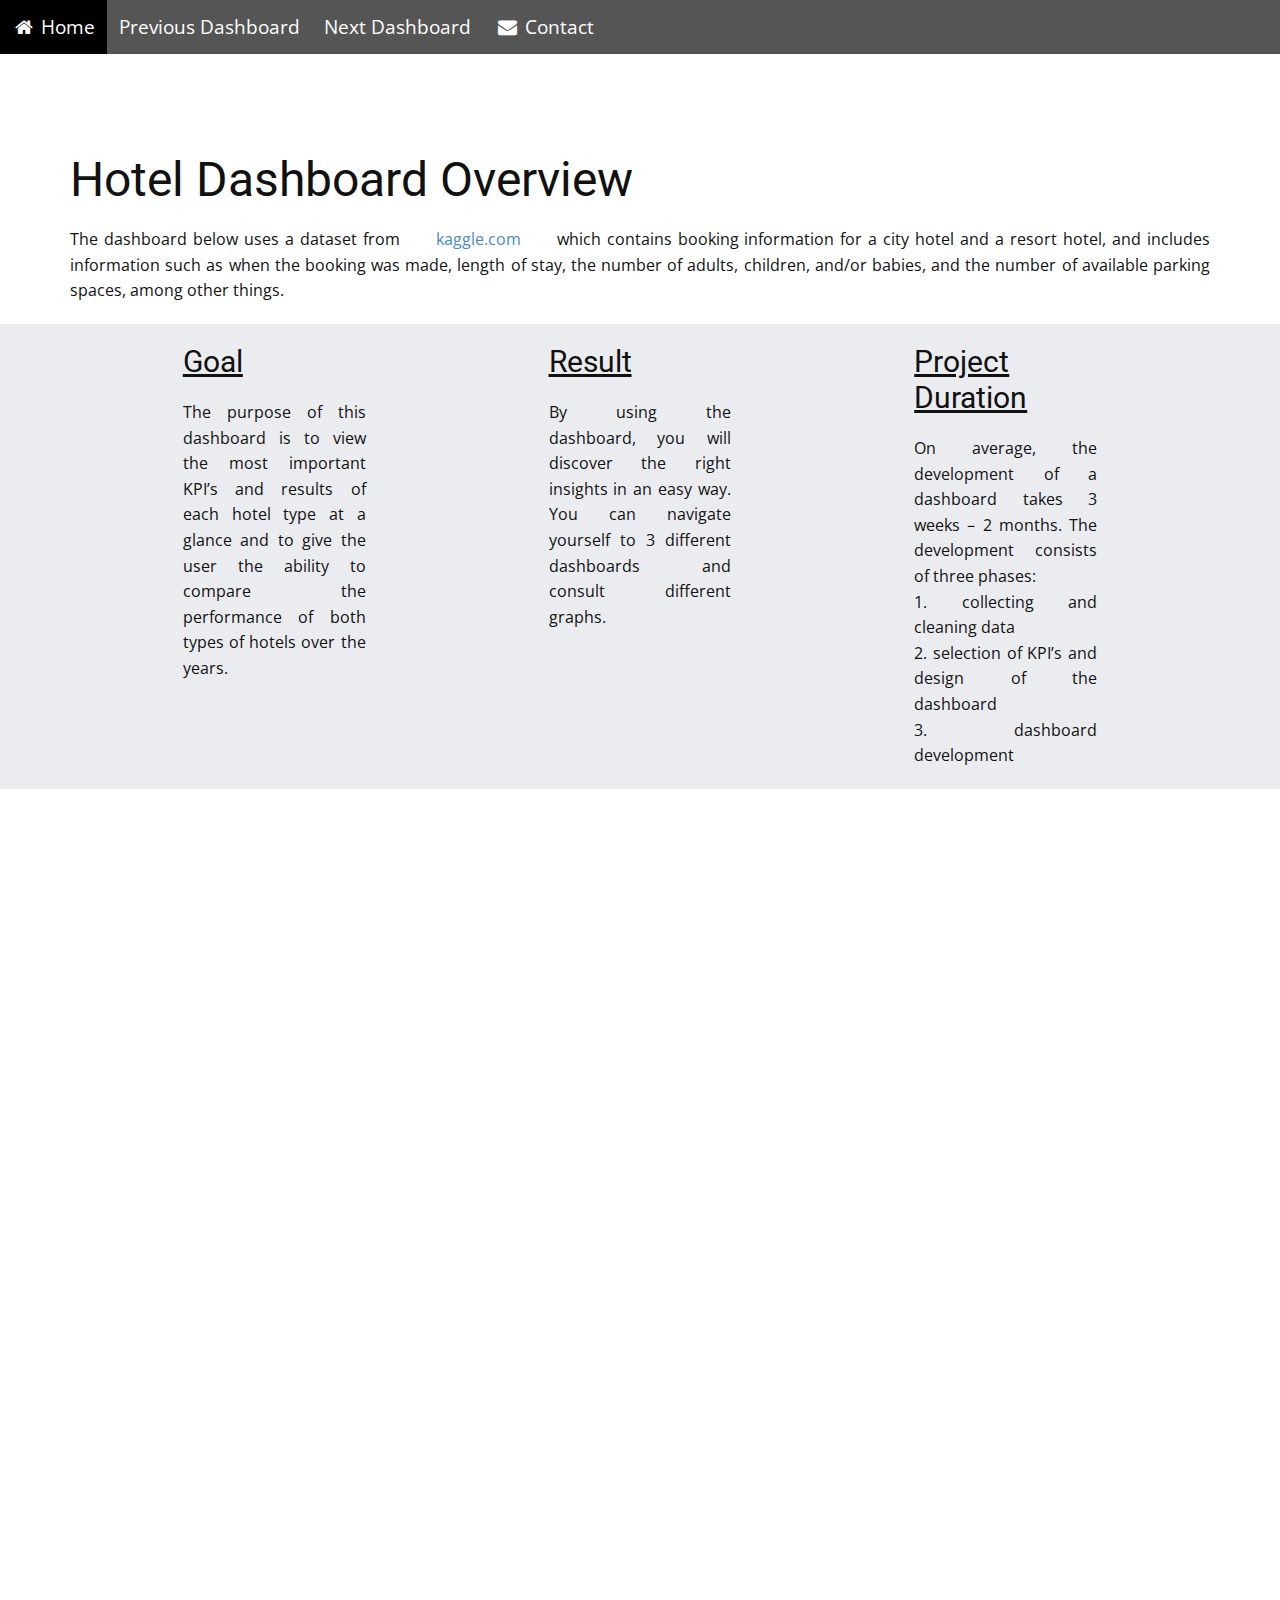
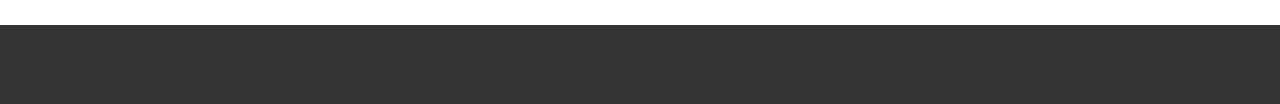
==== index.html @ f2a7bf61 "Update index.html" ====
<!DOCTYPE html>
<html style="font-size: 16px;" lang="en"><head>
    <meta name="viewport" content="width=device-width, initial-scale=1.0">
    <meta charset="utf-8">
    <meta name="keywords" content="Hotel Analysis Overview">
    <meta name="description" content="">
    <title>Hotel Booking Overview</title>
    <link rel="stylesheet" href="nicepage.css" media="screen">
<link rel="stylesheet" href="Data-Visualizations-Examples.css" media="screen">
    <script class="u-script" type="text/javascript" src="jquery.js" defer=""></script>
    <script class="u-script" type="text/javascript" src="nicepage.js" defer=""></script>
    <meta name="generator" content="Nicepage 6.10.5, nicepage.com">
    <link id="u-theme-google-font" rel="stylesheet" href="https://fonts.googleapis.com/css?family=Roboto:100,100i,300,300i,400,400i,500,500i,700,700i,900,900i|Open+Sans:300,300i,400,400i,500,500i,600,600i,700,700i,800,800i">
    
    
    
    <script type="application/ld+json">{
		"@context": "http://schema.org",
		"@type": "Organization",
		"name": ""
}</script>
<style>
/* Style the navigation bar */
.navbar {
  width: 100%;
  background-color: #555;
  overflow: auto;
}

/* Navbar links */
.navbar a {
  float: left;
  text-align: center;
  padding: 12px;
  color: white;
  text-decoration: none;
  font-size: 19px;
}

/* Navbar links on mouse-over */
.navbar a:hover {
  background-color: #000;
}

/* Current/active navbar link */
.active {
  background-color: #4acaa8;
}

/* Add responsiveness - will automatically display the navbar vertically instead of horizontally on screens less than 500 pixels */
@media screen and (max-width: 500px) {
  .navbar a {
    float: none;
    display: block;
  }
}

/* Create a row with 3 columns */
.Row {
    display: table;
    width: 100%; /*Optional*/
    table-layout: fixed; /*Optional*/
    border-spacing: 0px; /*Optional*/
        
}
.Column {
    display: table-cell;
    background-color: #ebecf0; /*Optional*/
}
</style>
	
<section>
<!-- Load an icon library -->
<link rel="stylesheet" href="https://cdnjs.cloudflare.com/ajax/libs/font-awesome/4.7.0/css/font-awesome.min.css">

<div class="navbar">
  <a class="active" href="https://grigoriaangelou.github.io/"><i class="fa fa-fw fa-home"></i> Home</a>
  <a href="https://grigoriaangelou.github.io/Customer-Loyalty-and-Market-Basket-Analysis/"> Previous Dashboard</a>
  <a href=""> Next Dashboard</a>
  <a href="mailto:ritaaggelou@gmail.com"><i class="fa fa-fw fa-envelope"></i> Contact</a>
</div>
</section>

	
    <meta name="theme-color" content="#478ac9">
    <meta property="og:title" content="Data-Visualizations-Examples">
    <meta property="og:type" content="website">
  <meta data-intl-tel-input-cdn-path="intlTelInput/"></head>
  <body data-home-page="Data-Visualizations-Examples.html" data-home-page-title="Data-Visualizations-Examples" data-path-to-root="./" data-include-products="false" class="u-body u-xl-mode" data-lang="en"><header class="u-clearfix u-header" id="sec-0663" data-animation-name="" data-animation-duration="0" data-animation-delay="0" data-animation-direction=""><div class="u-align-justify u-clearfix u-sheet u-sheet-1"></div></header>
    <section class="u-clearfix u-section-1" id="sec-f2a0">
      <div class="u-clearfix u-sheet u-sheet-1">
        <h1 class="u-text u-text-1">Hotel Dashboard Overview</h1>
        <p class="u-align-justify u-text u-text-2">The dashboard below uses a dataset from <a href="https://www.kaggle.com/datasets/jessemostipak/hotel-booking-demand" class="u-active-none u-border-none u-btn u-button-link u-button-style u-hover-none u-none u-text-palette-1-base u-btn-1" target="_blank">kaggle.com</a> which contains booking information for a city hotel and a resort hotel, and includes information such as when the booking was made, length of stay, the number of adults, children, and/or babies, and the number of available parking spaces, among other things.
        </p>
    </div>
    <div class="Row">
       <div class="Column"></div>
       <div class="Column">
	       <h3 class="u-text u-text-1"><u>Goal</u></h3>
               <p class="u-align-justify u-text u-text-4">The purpose of this dashboard is to view the most important KPI’s and results of each hotel type at a glance and to give the user the ability to compare the performance of both types of hotels over the years.</p>      
       </div>
       <div class="Column"></div>
       <div class="Column">
	       <h3 class="u-text u-text-1"><u>Result</u></h3>
               <p class="u-align-justify u-text u-text-4">By using the dashboard, you will discover the right insights in an easy way. You can navigate yourself to 3 different dashboards and consult different graphs.</p>
       </div>
       <div class="Column"></div>
       <div class="Column">
	       <h3 class="u-text u-text-1"><u>Project Duration</u></h3>
               <p class="u-align-justify u-text u-text-4">On average, the development of a dashboard takes 3 weeks – 2 months. 
		       The development consists of three phases: <br>
		       1. collecting and cleaning data <br>
		       2. selection of KPI’s and design of the dashboard <br>
                       3. dashboard development</p>       
       </div>
       <div class="Column"></div>
   </div>
    </section>

    <div class='tableauPlaceholder' id='viz1727365483178' style='width: 1004px; height: 836px;margin: auto;'><noscript><a href='#'><img alt='City Overview Dash ' src='https:&#47;&#47;public.tableau.com&#47;static&#47;images&#47;Ho&#47;HotelBookings_17079188087620&#47;Dashboard1&#47;1_rss.png' style='border: none' /></a></noscript><object class='tableauViz'  style='display:none;'><param name='host_url' value='https%3A%2F%2Fpublic.tableau.com%2F' /> <param name='embed_code_version' value='3' /> <param name='site_root' value='' /><param name='name' value='HotelBookings_17079188087620&#47;Dashboard1' /><param name='tabs' value='no' /><param name='toolbar' value='yes' /><param name='static_image' value='https:&#47;&#47;public.tableau.com&#47;static&#47;images&#47;Ho&#47;HotelBookings_17079188087620&#47;Dashboard1&#47;1.png' /> <param name='animate_transition' value='yes' /><param name='display_static_image' value='yes' /><param name='display_spinner' value='yes' /><param name='display_overlay' value='yes' /><param name='display_count' value='yes' /><param name='language' value='en-US' /></object></div>                <script type='text/javascript'>                    var divElement = document.getElementById('viz1727365483178');                    var vizElement = divElement.getElementsByTagName('object')[0];                    if ( divElement.offsetWidth > 800 ) { vizElement.style.width='1400px';vizElement.style.height='827px';} else if ( divElement.offsetWidth > 500 ) { vizElement.style.width='1400px';vizElement.style.height='827px';} else { vizElement.style.width='1400px';vizElement.style.height='827px';}                     var scriptElement = document.createElement('script');                    scriptElement.src = 'https://public.tableau.com/javascripts/api/viz_v1.js';                    vizElement.parentNode.insertBefore(scriptElement, vizElement);                </script>
    
    
    
  <section class="u-backlink u-clearfix u-grey-80">
      <p class="u-text">
        <span></span>
       </p>
    </section>
  
</body></html>
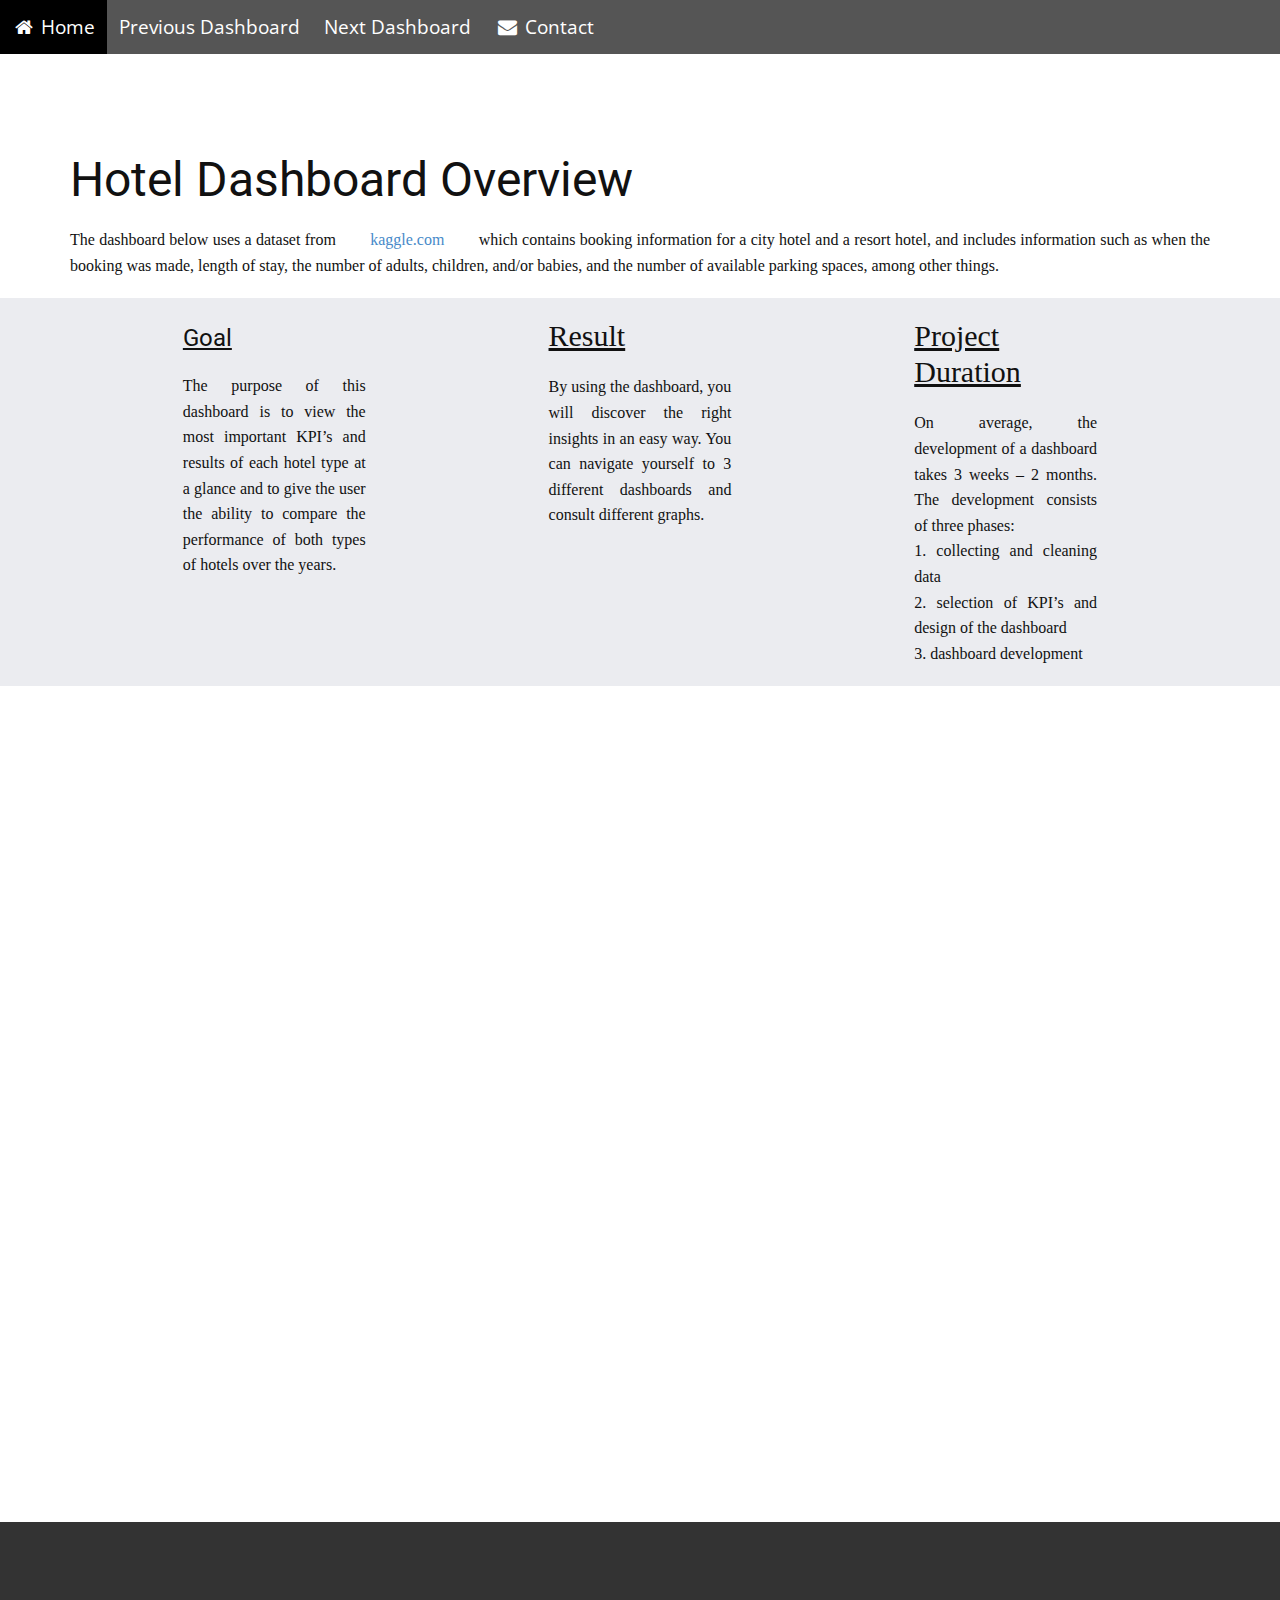
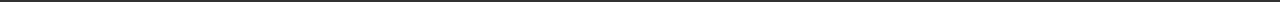
==== commit 454430bf: "Update index.html" ====
--- a/index.html
+++ b/index.html
@@ -20,6 +20,8 @@
 		"name": ""
 }</script>
 <style>
+h3 { font-family: Times New Roman; }
+p { font-family: Times New Roman; }
 /* Style the navigation bar */
 .navbar {
   width: 100%;
@@ -96,7 +98,7 @@
     <div class="Row">
        <div class="Column"></div>
        <div class="Column">
-	       <h3 class="u-text u-text-1"><u>Goal</u></h3>
+	       <h4 class="u-text u-text-1"><u>Goal</u></h4>
                <p class="u-align-justify u-text u-text-4">The purpose of this dashboard is to view the most important KPI’s and results of each hotel type at a glance and to give the user the ability to compare the performance of both types of hotels over the years.</p>      
        </div>
        <div class="Column"></div>
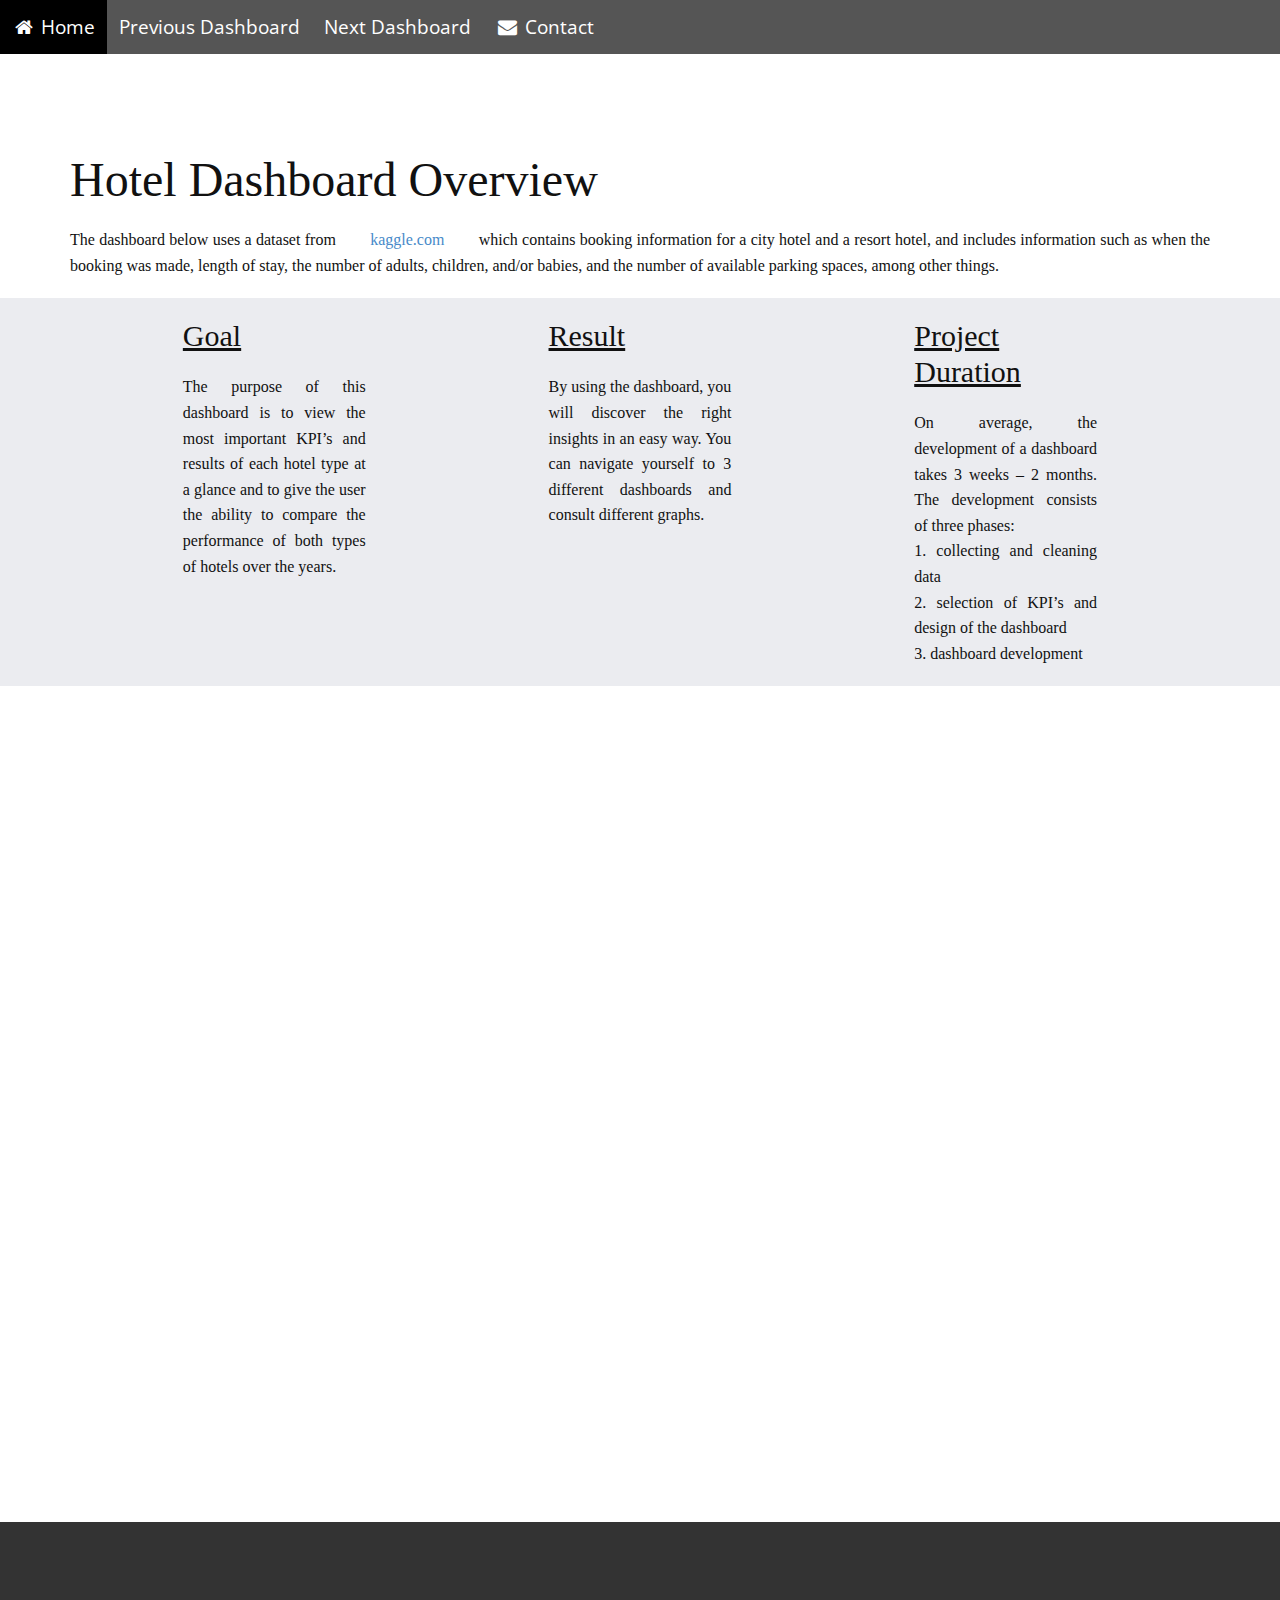
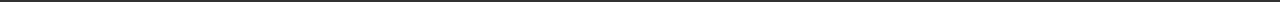
==== commit da20a151: "Update index.html" ====
--- a/index.html
+++ b/index.html
@@ -20,8 +20,10 @@
 		"name": ""
 }</script>
 <style>
-h3 { font-family: Times New Roman; }
-p { font-family: Times New Roman; }
+h1 { font-family: Verdana; }
+h2 { font-family: Verdana; }	
+h3 { font-family: Verdana; }
+p { font-family: Verdana; }
 /* Style the navigation bar */
 .navbar {
   width: 100%;
@@ -98,7 +100,7 @@
     <div class="Row">
        <div class="Column"></div>
        <div class="Column">
-	       <h4 class="u-text u-text-1"><u>Goal</u></h4>
+	       <h3 class="u-text u-text-1"><u>Goal</u></h3>
                <p class="u-align-justify u-text u-text-4">The purpose of this dashboard is to view the most important KPI’s and results of each hotel type at a glance and to give the user the ability to compare the performance of both types of hotels over the years.</p>      
        </div>
        <div class="Column"></div>
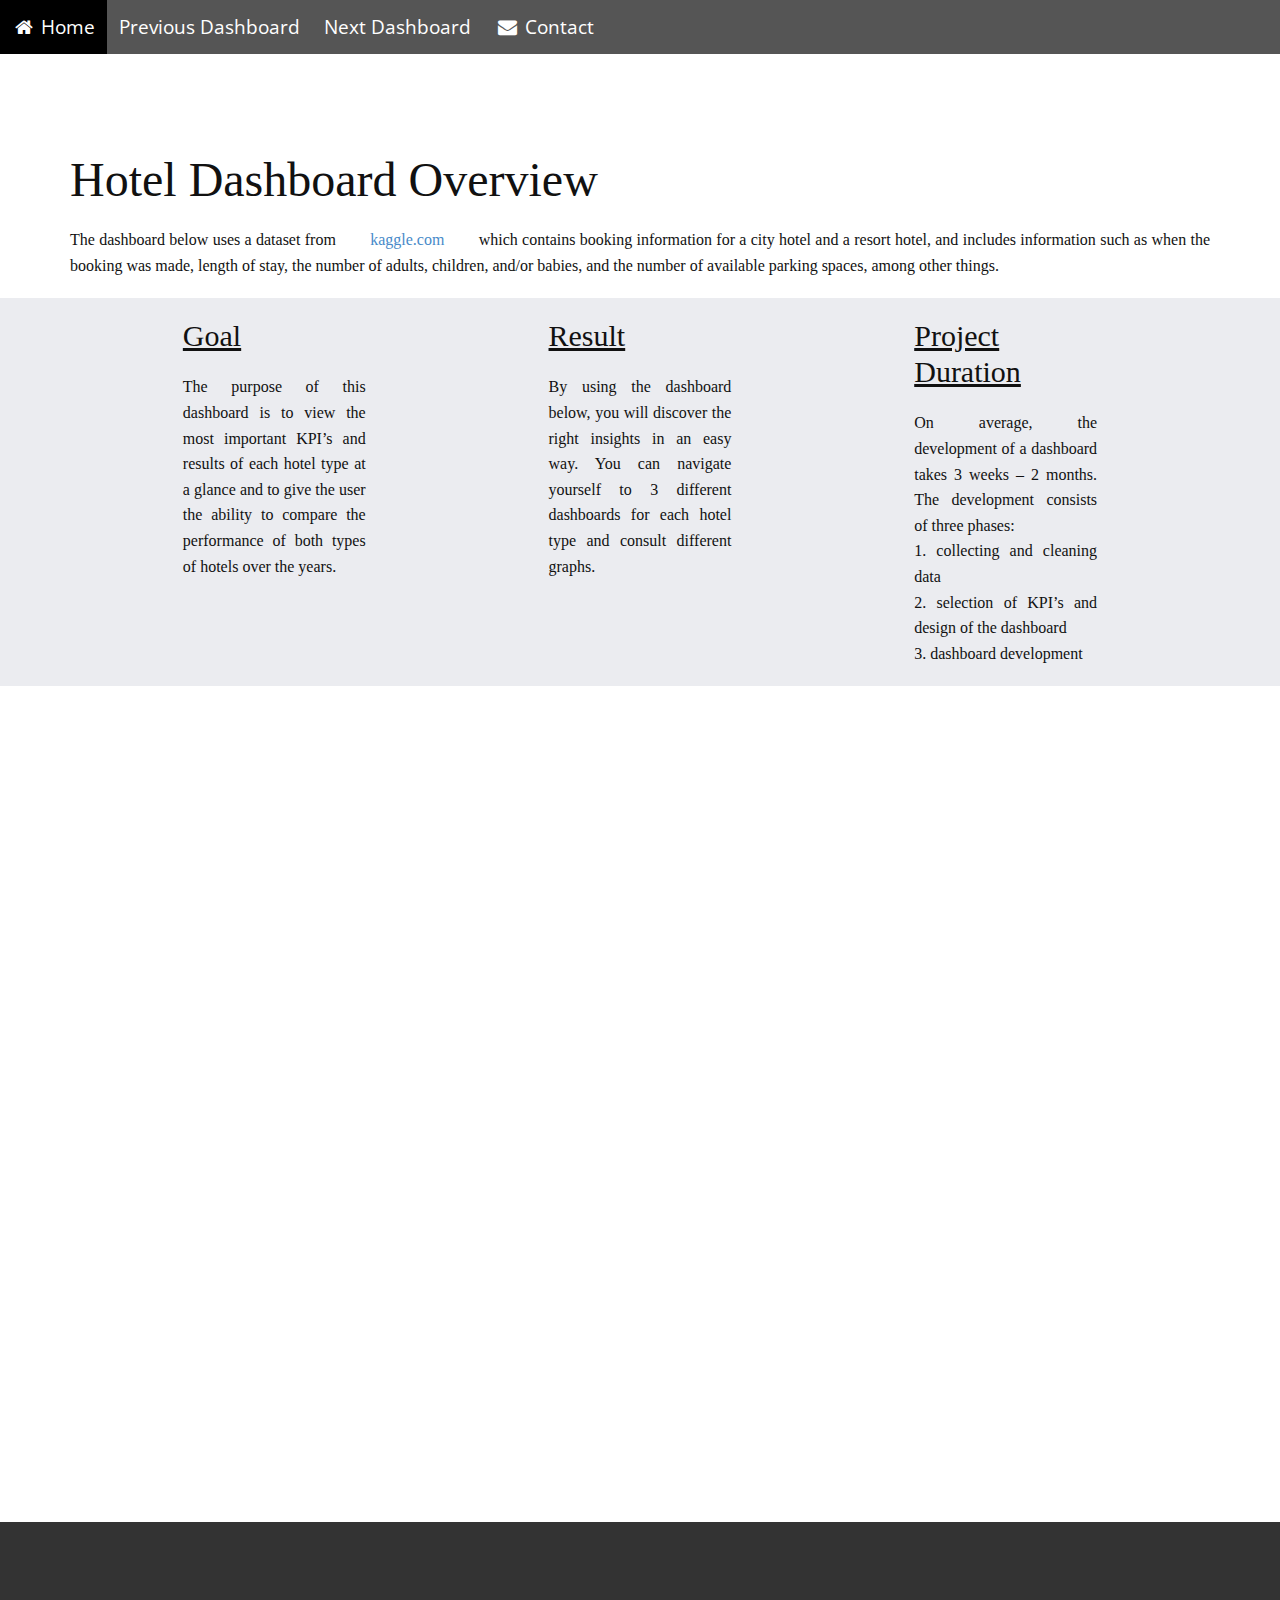
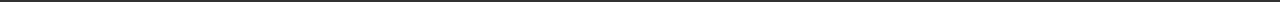
==== commit 83a69941: "Update index.html" ====
--- a/index.html
+++ b/index.html
@@ -106,7 +106,7 @@
        <div class="Column"></div>
        <div class="Column">
 	       <h3 class="u-text u-text-1"><u>Result</u></h3>
-               <p class="u-align-justify u-text u-text-4">By using the dashboard, you will discover the right insights in an easy way. You can navigate yourself to 3 different dashboards and consult different graphs.</p>
+               <p class="u-align-justify u-text u-text-4">By using the dashboard below, you will discover the right insights in an easy way. You can navigate yourself to 3 different dashboards for each hotel type and consult different graphs.</p>
        </div>
        <div class="Column"></div>
        <div class="Column">
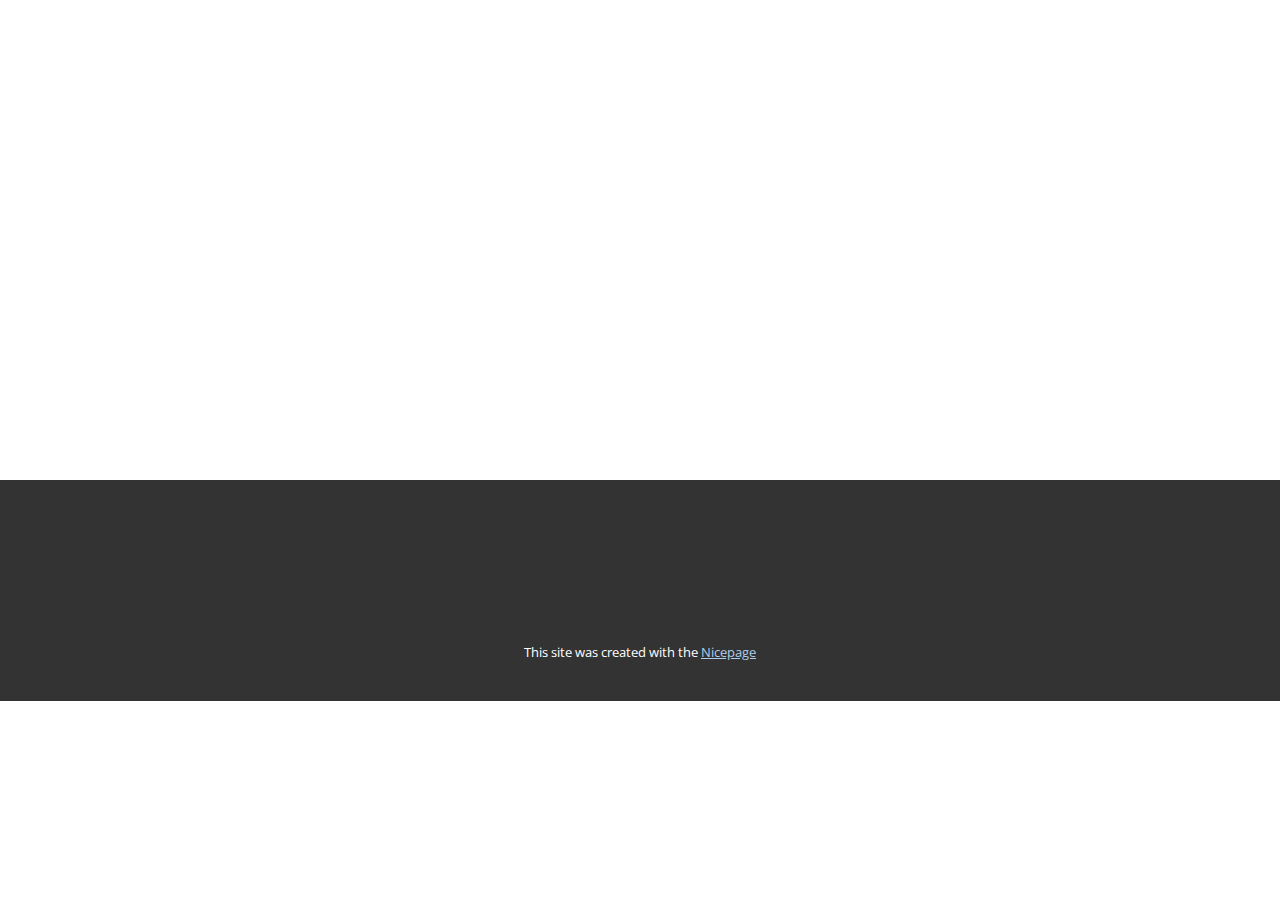
==== commit ac37d458: "Add files via upload" ====
--- a/index.html
+++ b/index.html
@@ -2,14 +2,14 @@
 <html style="font-size: 16px;" lang="en"><head>
     <meta name="viewport" content="width=device-width, initial-scale=1.0">
     <meta charset="utf-8">
-    <meta name="keywords" content="Hotel Analysis Overview">
+    <meta name="keywords" content="">
     <meta name="description" content="">
-    <title>Hotel Booking Overview</title>
+    <title>Home</title>
     <link rel="stylesheet" href="nicepage.css" media="screen">
-<link rel="stylesheet" href="Data-Visualizations-Examples.css" media="screen">
+<link rel="stylesheet" href="index.css" media="screen">
     <script class="u-script" type="text/javascript" src="jquery.js" defer=""></script>
     <script class="u-script" type="text/javascript" src="nicepage.js" defer=""></script>
-    <meta name="generator" content="Nicepage 6.10.5, nicepage.com">
+    <meta name="generator" content="Nicepage 6.19.6, nicepage.com">
     <link id="u-theme-google-font" rel="stylesheet" href="https://fonts.googleapis.com/css?family=Roboto:100,100i,300,300i,400,400i,500,500i,700,700i,900,900i|Open+Sans:300,300i,400,400i,500,500i,600,600i,700,700i,800,800i">
     
     
@@ -19,116 +19,25 @@
 		"@type": "Organization",
 		"name": ""
 }</script>
-<style>
-h1 { font-family: Verdana; }
-h2 { font-family: Verdana; }	
-h3 { font-family: Verdana; }
-p { font-family: Verdana; }
-/* Style the navigation bar */
-.navbar {
-  width: 100%;
-  background-color: #555;
-  overflow: auto;
-}
-
-/* Navbar links */
-.navbar a {
-  float: left;
-  text-align: center;
-  padding: 12px;
-  color: white;
-  text-decoration: none;
-  font-size: 19px;
-}
-
-/* Navbar links on mouse-over */
-.navbar a:hover {
-  background-color: #000;
-}
-
-/* Current/active navbar link */
-.active {
-  background-color: #4acaa8;
-}
-
-/* Add responsiveness - will automatically display the navbar vertically instead of horizontally on screens less than 500 pixels */
-@media screen and (max-width: 500px) {
-  .navbar a {
-    float: none;
-    display: block;
-  }
-}
-
-/* Create a row with 3 columns */
-.Row {
-    display: table;
-    width: 100%; /*Optional*/
-    table-layout: fixed; /*Optional*/
-    border-spacing: 0px; /*Optional*/
-        
-}
-.Column {
-    display: table-cell;
-    background-color: #ebecf0; /*Optional*/
-}
-</style>
-	
-<section>
-<!-- Load an icon library -->
-<link rel="stylesheet" href="https://cdnjs.cloudflare.com/ajax/libs/font-awesome/4.7.0/css/font-awesome.min.css">
-
-<div class="navbar">
-  <a class="active" href="https://grigoriaangelou.github.io/"><i class="fa fa-fw fa-home"></i> Home</a>
-  <a href="https://grigoriaangelou.github.io/Customer-Loyalty-and-Market-Basket-Analysis/"> Previous Dashboard</a>
-  <a href=""> Next Dashboard</a>
-  <a href="mailto:ritaaggelou@gmail.com"><i class="fa fa-fw fa-envelope"></i> Contact</a>
-</div>
-</section>
-
-	
     <meta name="theme-color" content="#478ac9">
-    <meta property="og:title" content="Data-Visualizations-Examples">
+    <meta property="og:title" content="Home">
     <meta property="og:type" content="website">
   <meta data-intl-tel-input-cdn-path="intlTelInput/"></head>
-  <body data-home-page="Data-Visualizations-Examples.html" data-home-page-title="Data-Visualizations-Examples" data-path-to-root="./" data-include-products="false" class="u-body u-xl-mode" data-lang="en"><header class="u-clearfix u-header" id="sec-0663" data-animation-name="" data-animation-duration="0" data-animation-delay="0" data-animation-direction=""><div class="u-align-justify u-clearfix u-sheet u-sheet-1"></div></header>
-    <section class="u-clearfix u-section-1" id="sec-f2a0">
-      <div class="u-clearfix u-sheet u-sheet-1">
-        <h1 class="u-text u-text-1">Hotel Dashboard Overview</h1>
-        <p class="u-align-justify u-text u-text-2">The dashboard below uses a dataset from <a href="https://www.kaggle.com/datasets/jessemostipak/hotel-booking-demand" class="u-active-none u-border-none u-btn u-button-link u-button-style u-hover-none u-none u-text-palette-1-base u-btn-1" target="_blank">kaggle.com</a> which contains booking information for a city hotel and a resort hotel, and includes information such as when the booking was made, length of stay, the number of adults, children, and/or babies, and the number of available parking spaces, among other things.
-        </p>
-    </div>
-    <div class="Row">
-       <div class="Column"></div>
-       <div class="Column">
-	       <h3 class="u-text u-text-1"><u>Goal</u></h3>
-               <p class="u-align-justify u-text u-text-4">The purpose of this dashboard is to view the most important KPI’s and results of each hotel type at a glance and to give the user the ability to compare the performance of both types of hotels over the years.</p>      
-       </div>
-       <div class="Column"></div>
-       <div class="Column">
-	       <h3 class="u-text u-text-1"><u>Result</u></h3>
-               <p class="u-align-justify u-text u-text-4">By using the dashboard below, you will discover the right insights in an easy way. You can navigate yourself to 3 different dashboards for each hotel type and consult different graphs.</p>
-       </div>
-       <div class="Column"></div>
-       <div class="Column">
-	       <h3 class="u-text u-text-1"><u>Project Duration</u></h3>
-               <p class="u-align-justify u-text u-text-4">On average, the development of a dashboard takes 3 weeks – 2 months. 
-		       The development consists of three phases: <br>
-		       1. collecting and cleaning data <br>
-		       2. selection of KPI’s and design of the dashboard <br>
-                       3. dashboard development</p>       
-       </div>
-       <div class="Column"></div>
-   </div>
+  <body data-home-page="Home.html" data-home-page-title="Home" data-path-to-root="./" data-include-products="false" class="u-body u-xl-mode" data-lang="en"><header class="u-clearfix u-header u-header" id="sec-877c"><div class="u-clearfix u-sheet u-sheet-1"></div></header>
+    <section class="u-clearfix u-section-1" id="sec-cce3">
+      <div class="u-clearfix u-sheet u-sheet-1"></div>
     </section>
-
-    <div class='tableauPlaceholder' id='viz1727365483178' style='width: 1004px; height: 836px;margin: auto;'><noscript><a href='#'><img alt='City Overview Dash ' src='https:&#47;&#47;public.tableau.com&#47;static&#47;images&#47;Ho&#47;HotelBookings_17079188087620&#47;Dashboard1&#47;1_rss.png' style='border: none' /></a></noscript><object class='tableauViz'  style='display:none;'><param name='host_url' value='https%3A%2F%2Fpublic.tableau.com%2F' /> <param name='embed_code_version' value='3' /> <param name='site_root' value='' /><param name='name' value='HotelBookings_17079188087620&#47;Dashboard1' /><param name='tabs' value='no' /><param name='toolbar' value='yes' /><param name='static_image' value='https:&#47;&#47;public.tableau.com&#47;static&#47;images&#47;Ho&#47;HotelBookings_17079188087620&#47;Dashboard1&#47;1.png' /> <param name='animate_transition' value='yes' /><param name='display_static_image' value='yes' /><param name='display_spinner' value='yes' /><param name='display_overlay' value='yes' /><param name='display_count' value='yes' /><param name='language' value='en-US' /></object></div>                <script type='text/javascript'>                    var divElement = document.getElementById('viz1727365483178');                    var vizElement = divElement.getElementsByTagName('object')[0];                    if ( divElement.offsetWidth > 800 ) { vizElement.style.width='1400px';vizElement.style.height='827px';} else if ( divElement.offsetWidth > 500 ) { vizElement.style.width='1400px';vizElement.style.height='827px';} else { vizElement.style.width='1400px';vizElement.style.height='827px';}                     var scriptElement = document.createElement('script');                    scriptElement.src = 'https://public.tableau.com/javascripts/api/viz_v1.js';                    vizElement.parentNode.insertBefore(scriptElement, vizElement);                </script>
     
     
     
-  <section class="u-backlink u-clearfix u-grey-80">
+    <footer class="u-align-center u-clearfix u-container-align-center u-footer u-grey-80 u-footer" id="sec-78fe"><div class="u-clearfix u-sheet u-sheet-1"></div></footer>
+    <section class="u-backlink u-clearfix u-grey-80">
       <p class="u-text">
-        <span></span>
-       </p>
+        <span>This site was created with the </span>
+        <a class="u-link" href="https://nicepage.com/" target="_blank" rel="nofollow">
+          <span>Nicepage</span>
+        </a>
+      </p>
     </section>
   
-</body></html>
+</body></html>--- a/nicepage.css
+++ b/nicepage.css
@@ -2378,6 +2378,11 @@
 .u-form-submit.u-label-left .u-btn-submit {
   pointer-events: auto;
 }
+.u-form-submit .u-btn-submit.disabled,
+.u-form-submit .u-btn-submit[disabled] {
+  pointer-events: none;
+  opacity: 0.6;
+}
 .u-form-horizontal .u-form-group:not(.u-label-top) {
   display: flex;
   flex: 0 0 auto;
@@ -2746,7 +2751,6 @@
   align-items: center;
 }
 .u-form-file-upload .u-file-name {
-  overflow: hidden;
   text-overflow: ellipsis;
   word-wrap: normal;
 }
@@ -2757,6 +2761,44 @@
 }
 .u-form-file-upload .u-file-remove {
   margin-left: 0.5em;
+}
+.u-form-file-upload .u-file-spinner {
+  margin-left: 0.5em;
+  width: 100%;
+  height: 100%;
+  border: 2px solid;
+  border-bottom-color: transparent;
+  border-radius: 50%;
+  display: inline-block;
+  box-sizing: border-box;
+  animation: loaderIconRotation 1s linear infinite;
+}
+@keyframes loaderIconRotation {
+  0% {
+    transform: rotate(0deg);
+  }
+  100% {
+    transform: rotate(360deg);
+  }
+}
+.u-form-file-upload .u-file-error-tooltip {
+  position: relative;
+  display: inline-block;
+  color: red;
+}
+.u-form-file-upload .u-file-error-tooltip-text {
+  visibility: hidden;
+  width: 420px;
+  background-color: #5d5d5d;
+  color: #fff;
+  text-align: center;
+  border-radius: 6px;
+  padding: 5px 0;
+  position: absolute;
+  z-index: 1;
+}
+.u-form-file-upload .u-file-error-tooltip:hover .u-file-error-tooltip-text {
+  visibility: visible;
 }
 .u-form-file-upload .u-upload-button {
   margin: 0 0.5em 0 0;
@@ -3167,7 +3209,7 @@
 body {
   height: auto;
   min-height: 100%;
-  overflow-y: clip;
+  overflow-x: clip;
 }
 body,
 aside,
@@ -13050,6 +13092,14 @@
   margin-top: 0;
   margin-bottom: 0;
   height: 100%;
+}
+.u-layout-wrap.u-layout-spacing-horizontal .u-layout-cell {
+  border-left-width: 0;
+  border-right-width: 0;
+}
+.u-layout-wrap.u-layout-spacing-horizontal .u-layout {
+  margin-left: 0;
+  margin-right: 0;
 }
 @media all and (-ms-high-contrast: none), (-ms-high-contrast: active) {
   .u-layout-col > * {
@@ -14987,11 +15037,12 @@
   border-bottom-style: solid;
   transform: translate(0, 50%);
 }
+.u-group {
+  display: flex;
+}
+.u-group,
 .u-group .u-container-layout > * {
   position: relative;
-}
-.u-group {
-  display: flex;
 }
 .u-line.u-line-horizontal {
   border-right-width: 0;
@@ -15425,6 +15476,9 @@
 .u-nav-container .u-nav-item:hover > .u-nav-popup:not(.fake) {
   visibility: visible;
   pointer-events: auto;
+}
+.u-menu.u-menu-hamburger .u-nav-container {
+  display: none;
 }
 .u-menu-mega .u-nav-container .u-mega-popup .u-nav {
   display: block;
@@ -22431,6 +22485,11 @@
   display: flex;
   position: relative;
 }
+.u-dialog > .u-container-layout {
+  max-height: 90vh !important;
+  overflow-y: auto;
+  scrollbar-width: thin;
+}
 .u-dialog-close-button {
   position: absolute;
   top: 20px;
@@ -22451,6 +22510,18 @@
 }
 section.u-dialog-block:not(.u-dialog-open) {
   display: none;
+}
+section.u-dialog-block.u-dialog-open:before {
+  position: absolute;
+}
+html.u-dialog-open-scroll {
+  overflow-y: hidden;
+}
+html.u-dialog-open-scroll section.u-dialog-block {
+  overflow: auto;
+}
+html.u-dialog-open-scroll section.u-dialog-block.u-dialog-open:before {
+  position: fixed;
 }
 .u-countdown {
   display: table;
@@ -22558,6 +22629,9 @@
   right: 0;
   left: 0;
   z-index: 3;
+}
+.u-section-row.u-sticky-fixed.u-sticky-with-opened-mobile-menu {
+  z-index: 4;
 }
 .u-box-shadow.u-section-row:nth-child(10) {
   z-index: 1;
@@ -36049,6 +36123,7 @@
 a.u-button-style.u-button-style.u-text-color-1-dark-3[class*="u-border-"].active {
   color: #25292e !important;
 }
+/* hover */
 a.u-button-style:hover > .u-text-hover-color-1-dark-3,
 a.u-button-style:hover > .u-text-hover-color-1-dark-3[class*="u-border-"],
 a.u-button-style.u-button-style.u-text-hover-color-1-dark-3:hover,
@@ -36070,15 +36145,18 @@
 .u-text-hover-color-1-dark-3.u-language-url:hover,
 .u-text-hover-color-1-dark-3 .u-language-url:hover,
 .u-text-hover-color-1-dark-3.u-carousel-control:hover,
+.u-text-hover-color-1-dark-3.u-gallery-nav:hover,
 .u-popupmenu-items.u-text-hover-color-1-dark-3 .u-nav-link:hover,
 .u-popupmenu-items.u-popupmenu-items.u-text-active-color-1-dark-3 .u-nav-link.active {
   color: #292e33 !important;
 }
 .u-text-color-1-dark-3 .u-svg-link,
 .u-text-hover-color-1-dark-3:hover .u-svg-link,
+.u-text-hover-color-1-dark-3:focus .u-svg-link,
+.u-text-active-color-1-dark-3:active .u-svg-link.u-svg-link,
 .u-button-style:hover > .u-text-hover-color-1-dark-3 .u-svg-link,
-.u-button-style.u-button-style.active > .u-text-active-color-1-dark-3 .u-svg-link,
-.u-text-hover-color-1-dark-3:focus .u-svg-link {
+.u-button-style.u-button-style:active > .u-text-active-color-1-dark-3 .u-svg-link,
+.u-button-style.u-button-style.active > .u-text-active-color-1-dark-3 .u-svg-link {
   fill: #292e33;
 }
 .u-link.u-text-color-1-dark-3:hover {
@@ -36106,6 +36184,7 @@
 a.u-button-style.u-button-style.u-text-color-1-dark-2[class*="u-border-"].active {
   color: #3b4c5b !important;
 }
+/* hover */
 a.u-button-style:hover > .u-text-hover-color-1-dark-2,
 a.u-button-style:hover > .u-text-hover-color-1-dark-2[class*="u-border-"],
 a.u-button-style.u-button-style.u-text-hover-color-1-dark-2:hover,
@@ -36127,15 +36206,18 @@
 .u-text-hover-color-1-dark-2.u-language-url:hover,
 .u-text-hover-color-1-dark-2 .u-language-url:hover,
 .u-text-hover-color-1-dark-2.u-carousel-control:hover,
+.u-text-hover-color-1-dark-2.u-gallery-nav:hover,
 .u-popupmenu-items.u-text-hover-color-1-dark-2 .u-nav-link:hover,
 .u-popupmenu-items.u-popupmenu-items.u-text-active-color-1-dark-2 .u-nav-link.active {
   color: #425465 !important;
 }
 .u-text-color-1-dark-2 .u-svg-link,
 .u-text-hover-color-1-dark-2:hover .u-svg-link,
+.u-text-hover-color-1-dark-2:focus .u-svg-link,
+.u-text-active-color-1-dark-2:active .u-svg-link.u-svg-link,
 .u-button-style:hover > .u-text-hover-color-1-dark-2 .u-svg-link,
-.u-button-style.u-button-style.active > .u-text-active-color-1-dark-2 .u-svg-link,
-.u-text-hover-color-1-dark-2:focus .u-svg-link {
+.u-button-style.u-button-style:active > .u-text-active-color-1-dark-2 .u-svg-link,
+.u-button-style.u-button-style.active > .u-text-active-color-1-dark-2 .u-svg-link {
   fill: #425465;
 }
 .u-link.u-text-color-1-dark-2:hover {
@@ -36163,6 +36245,7 @@
 a.u-button-style.u-button-style.u-text-color-1-dark-1[class*="u-border-"].active {
   color: #446888 !important;
 }
+/* hover */
 a.u-button-style:hover > .u-text-hover-color-1-dark-1,
 a.u-button-style:hover > .u-text-hover-color-1-dark-1[class*="u-border-"],
 a.u-button-style.u-button-style.u-text-hover-color-1-dark-1:hover,
@@ -36184,15 +36267,18 @@
 .u-text-hover-color-1-dark-1.u-language-url:hover,
 .u-text-hover-color-1-dark-1 .u-language-url:hover,
 .u-text-hover-color-1-dark-1.u-carousel-control:hover,
+.u-text-hover-color-1-dark-1.u-gallery-nav:hover,
 .u-popupmenu-items.u-text-hover-color-1-dark-1 .u-nav-link:hover,
 .u-popupmenu-items.u-popupmenu-items.u-text-active-color-1-dark-1 .u-nav-link.active {
   color: #4c7397 !important;
 }
 .u-text-color-1-dark-1 .u-svg-link,
 .u-text-hover-color-1-dark-1:hover .u-svg-link,
+.u-text-hover-color-1-dark-1:focus .u-svg-link,
+.u-text-active-color-1-dark-1:active .u-svg-link.u-svg-link,
 .u-button-style:hover > .u-text-hover-color-1-dark-1 .u-svg-link,
-.u-button-style.u-button-style.active > .u-text-active-color-1-dark-1 .u-svg-link,
-.u-text-hover-color-1-dark-1:focus .u-svg-link {
+.u-button-style.u-button-style:active > .u-text-active-color-1-dark-1 .u-svg-link,
+.u-button-style.u-button-style.active > .u-text-active-color-1-dark-1 .u-svg-link {
   fill: #4c7397;
 }
 .u-link.u-text-color-1-dark-1:hover {
@@ -36220,6 +36306,7 @@
 a.u-button-style.u-button-style.u-text-color-1[class*="u-border-"].active {
   color: #387cbd !important;
 }
+/* hover */
 a.u-button-style:hover > .u-text-hover-color-1,
 a.u-button-style:hover > .u-text-hover-color-1[class*="u-border-"],
 a.u-button-style.u-button-style.u-text-hover-color-1:hover,
@@ -36241,15 +36328,18 @@
 .u-text-hover-color-1.u-language-url:hover,
 .u-text-hover-color-1 .u-language-url:hover,
 .u-text-hover-color-1.u-carousel-control:hover,
+.u-text-hover-color-1.u-gallery-nav:hover,
 .u-popupmenu-items.u-text-hover-color-1 .u-nav-link:hover,
 .u-popupmenu-items.u-popupmenu-items.u-text-active-color-1 .u-nav-link.active {
   color: #478ac9 !important;
 }
 .u-text-color-1 .u-svg-link,
 .u-text-hover-color-1:hover .u-svg-link,
+.u-text-hover-color-1:focus .u-svg-link,
+.u-text-active-color-1:active .u-svg-link.u-svg-link,
 .u-button-style:hover > .u-text-hover-color-1 .u-svg-link,
-.u-button-style.u-button-style.active > .u-text-active-color-1 .u-svg-link,
-.u-text-hover-color-1:focus .u-svg-link {
+.u-button-style.u-button-style:active > .u-text-active-color-1 .u-svg-link,
+.u-button-style.u-button-style.active > .u-text-active-color-1 .u-svg-link {
   fill: #478ac9;
 }
 .u-link.u-text-color-1:hover {
@@ -36277,6 +36367,7 @@
 a.u-button-style.u-button-style.u-text-color-1-light-1[class*="u-border-"].active {
   color: #5d9ad2 !important;
 }
+/* hover */
 a.u-button-style:hover > .u-text-hover-color-1-light-1,
 a.u-button-style:hover > .u-text-hover-color-1-light-1[class*="u-border-"],
 a.u-button-style.u-button-style.u-text-hover-color-1-light-1:hover,
@@ -36298,15 +36389,18 @@
 .u-text-hover-color-1-light-1.u-language-url:hover,
 .u-text-hover-color-1-light-1 .u-language-url:hover,
 .u-text-hover-color-1-light-1.u-carousel-control:hover,
+.u-text-hover-color-1-light-1.u-gallery-nav:hover,
 .u-popupmenu-items.u-text-hover-color-1-light-1 .u-nav-link:hover,
 .u-popupmenu-items.u-popupmenu-items.u-text-active-color-1-light-1 .u-nav-link.active {
   color: #77aad9 !important;
 }
 .u-text-color-1-light-1 .u-svg-link,
 .u-text-hover-color-1-light-1:hover .u-svg-link,
+.u-text-hover-color-1-light-1:focus .u-svg-link,
+.u-text-active-color-1-light-1:active .u-svg-link.u-svg-link,
 .u-button-style:hover > .u-text-hover-color-1-light-1 .u-svg-link,
-.u-button-style.u-button-style.active > .u-text-active-color-1-light-1 .u-svg-link,
-.u-text-hover-color-1-light-1:focus .u-svg-link {
+.u-button-style.u-button-style:active > .u-text-active-color-1-light-1 .u-svg-link,
+.u-button-style.u-button-style.active > .u-text-active-color-1-light-1 .u-svg-link {
   fill: #77aad9;
 }
 .u-link.u-text-color-1-light-1:hover {
@@ -36334,6 +36428,7 @@
 a.u-button-style.u-button-style.u-text-color-1-light-2[class*="u-border-"].active {
   color: #8db8e0 !important;
 }
+/* hover */
 a.u-button-style:hover > .u-text-hover-color-1-light-2,
 a.u-button-style:hover > .u-text-hover-color-1-light-2[class*="u-border-"],
 a.u-button-style.u-button-style.u-text-hover-color-1-light-2:hover,
@@ -36355,15 +36450,18 @@
 .u-text-hover-color-1-light-2.u-language-url:hover,
 .u-text-hover-color-1-light-2 .u-language-url:hover,
 .u-text-hover-color-1-light-2.u-carousel-control:hover,
+.u-text-hover-color-1-light-2.u-gallery-nav:hover,
 .u-popupmenu-items.u-text-hover-color-1-light-2 .u-nav-link:hover,
 .u-popupmenu-items.u-popupmenu-items.u-text-active-color-1-light-2 .u-nav-link.active {
   color: #adcce9 !important;
 }
 .u-text-color-1-light-2 .u-svg-link,
 .u-text-hover-color-1-light-2:hover .u-svg-link,
+.u-text-hover-color-1-light-2:focus .u-svg-link,
+.u-text-active-color-1-light-2:active .u-svg-link.u-svg-link,
 .u-button-style:hover > .u-text-hover-color-1-light-2 .u-svg-link,
-.u-button-style.u-button-style.active > .u-text-active-color-1-light-2 .u-svg-link,
-.u-text-hover-color-1-light-2:focus .u-svg-link {
+.u-button-style.u-button-style:active > .u-text-active-color-1-light-2 .u-svg-link,
+.u-button-style.u-button-style.active > .u-text-active-color-1-light-2 .u-svg-link {
   fill: #adcce9;
 }
 .u-link.u-text-color-1-light-2:hover {
@@ -36391,6 +36489,7 @@
 a.u-button-style.u-button-style.u-text-color-1-light-3[class*="u-border-"].active {
   color: #c2dbf1 !important;
 }
+/* hover */
 a.u-button-style:hover > .u-text-hover-color-1-light-3,
 a.u-button-style:hover > .u-text-hover-color-1-light-3[class*="u-border-"],
 a.u-button-style.u-button-style.u-text-hover-color-1-light-3:hover,
@@ -36412,15 +36511,18 @@
 .u-text-hover-color-1-light-3.u-language-url:hover,
 .u-text-hover-color-1-light-3 .u-language-url:hover,
 .u-text-hover-color-1-light-3.u-carousel-control:hover,
+.u-text-hover-color-1-light-3.u-gallery-nav:hover,
 .u-popupmenu-items.u-text-hover-color-1-light-3 .u-nav-link:hover,
 .u-popupmenu-items.u-popupmenu-items.u-text-active-color-1-light-3 .u-nav-link.active {
   color: #e9f2fa !important;
 }
 .u-text-color-1-light-3 .u-svg-link,
 .u-text-hover-color-1-light-3:hover .u-svg-link,
+.u-text-hover-color-1-light-3:focus .u-svg-link,
+.u-text-active-color-1-light-3:active .u-svg-link.u-svg-link,
 .u-button-style:hover > .u-text-hover-color-1-light-3 .u-svg-link,
-.u-button-style.u-button-style.active > .u-text-active-color-1-light-3 .u-svg-link,
-.u-text-hover-color-1-light-3:focus .u-svg-link {
+.u-button-style.u-button-style:active > .u-text-active-color-1-light-3 .u-svg-link,
+.u-button-style.u-button-style.active > .u-text-active-color-1-light-3 .u-svg-link {
   fill: #e9f2fa;
 }
 .u-link.u-text-color-1-light-3:hover {
@@ -36448,6 +36550,7 @@
 a.u-button-style.u-button-style.u-text-color-1-base[class*="u-border-"].active {
   color: #387cbd !important;
 }
+/* hover */
 a.u-button-style:hover > .u-text-hover-color-1-base,
 a.u-button-style:hover > .u-text-hover-color-1-base[class*="u-border-"],
 a.u-button-style.u-button-style.u-text-hover-color-1-base:hover,
@@ -36469,15 +36572,18 @@
 .u-text-hover-color-1-base.u-language-url:hover,
 .u-text-hover-color-1-base .u-language-url:hover,
 .u-text-hover-color-1-base.u-carousel-control:hover,
+.u-text-hover-color-1-base.u-gallery-nav:hover,
 .u-popupmenu-items.u-text-hover-color-1-base .u-nav-link:hover,
 .u-popupmenu-items.u-popupmenu-items.u-text-active-color-1-base .u-nav-link.active {
   color: #478ac9 !important;
 }
 .u-text-color-1-base .u-svg-link,
 .u-text-hover-color-1-base:hover .u-svg-link,
+.u-text-hover-color-1-base:focus .u-svg-link,
+.u-text-active-color-1-base:active .u-svg-link.u-svg-link,
 .u-button-style:hover > .u-text-hover-color-1-base .u-svg-link,
-.u-button-style.u-button-style.active > .u-text-active-color-1-base .u-svg-link,
-.u-text-hover-color-1-base:focus .u-svg-link {
+.u-button-style.u-button-style:active > .u-text-active-color-1-base .u-svg-link,
+.u-button-style.u-button-style.active > .u-text-active-color-1-base .u-svg-link {
   fill: #478ac9;
 }
 .u-link.u-text-color-1-base:hover {
@@ -36505,6 +36611,7 @@
 a.u-button-style.u-button-style.u-text-color-2-dark-3[class*="u-border-"].active {
   color: #2e2525 !important;
 }
+/* hover */
 a.u-button-style:hover > .u-text-hover-color-2-dark-3,
 a.u-button-style:hover > .u-text-hover-color-2-dark-3[class*="u-border-"],
 a.u-button-style.u-button-style.u-text-hover-color-2-dark-3:hover,
@@ -36526,15 +36633,18 @@
 .u-text-hover-color-2-dark-3.u-language-url:hover,
 .u-text-hover-color-2-dark-3 .u-language-url:hover,
 .u-text-hover-color-2-dark-3.u-carousel-control:hover,
+.u-text-hover-color-2-dark-3.u-gallery-nav:hover,
 .u-popupmenu-items.u-text-hover-color-2-dark-3 .u-nav-link:hover,
 .u-popupmenu-items.u-popupmenu-items.u-text-active-color-2-dark-3 .u-nav-link.active {
   color: #332929 !important;
 }
 .u-text-color-2-dark-3 .u-svg-link,
 .u-text-hover-color-2-dark-3:hover .u-svg-link,
+.u-text-hover-color-2-dark-3:focus .u-svg-link,
+.u-text-active-color-2-dark-3:active .u-svg-link.u-svg-link,
 .u-button-style:hover > .u-text-hover-color-2-dark-3 .u-svg-link,
-.u-button-style.u-button-style.active > .u-text-active-color-2-dark-3 .u-svg-link,
-.u-text-hover-color-2-dark-3:focus .u-svg-link {
+.u-button-style.u-button-style:active > .u-text-active-color-2-dark-3 .u-svg-link,
+.u-button-style.u-button-style.active > .u-text-active-color-2-dark-3 .u-svg-link {
   fill: #332929;
 }
 .u-link.u-text-color-2-dark-3:hover {
@@ -36562,6 +36672,7 @@
 a.u-button-style.u-button-style.u-text-color-2-dark-2[class*="u-border-"].active {
   color: #604041 !important;
 }
+/* hover */
 a.u-button-style:hover > .u-text-hover-color-2-dark-2,
 a.u-button-style:hover > .u-text-hover-color-2-dark-2[class*="u-border-"],
 a.u-button-style.u-button-style.u-text-hover-color-2-dark-2:hover,
@@ -36583,15 +36694,18 @@
 .u-text-hover-color-2-dark-2.u-language-url:hover,
 .u-text-hover-color-2-dark-2 .u-language-url:hover,
 .u-text-hover-color-2-dark-2.u-carousel-control:hover,
+.u-text-hover-color-2-dark-2.u-gallery-nav:hover,
 .u-popupmenu-items.u-text-hover-color-2-dark-2 .u-nav-link:hover,
 .u-popupmenu-items.u-popupmenu-items.u-text-active-color-2-dark-2 .u-nav-link.active {
   color: #6b4748 !important;
 }
 .u-text-color-2-dark-2 .u-svg-link,
 .u-text-hover-color-2-dark-2:hover .u-svg-link,
+.u-text-hover-color-2-dark-2:focus .u-svg-link,
+.u-text-active-color-2-dark-2:active .u-svg-link.u-svg-link,
 .u-button-style:hover > .u-text-hover-color-2-dark-2 .u-svg-link,
-.u-button-style.u-button-style.active > .u-text-active-color-2-dark-2 .u-svg-link,
-.u-text-hover-color-2-dark-2:focus .u-svg-link {
+.u-button-style.u-button-style:active > .u-text-active-color-2-dark-2 .u-svg-link,
+.u-button-style.u-button-style.active > .u-text-active-color-2-dark-2 .u-svg-link {
   fill: #6b4748;
 }
 .u-link.u-text-color-2-dark-2:hover {
@@ -36619,6 +36733,7 @@
 a.u-button-style.u-button-style.u-text-color-2-dark-1[class*="u-border-"].active {
   color: #934c50 !important;
 }
+/* hover */
 a.u-button-style:hover > .u-text-hover-color-2-dark-1,
 a.u-button-style:hover > .u-text-hover-color-2-dark-1[class*="u-border-"],
 a.u-button-style.u-button-style.u-text-hover-color-2-dark-1:hover,
@@ -36640,15 +36755,18 @@
 .u-text-hover-color-2-dark-1.u-language-url:hover,
 .u-text-hover-color-2-dark-1 .u-language-url:hover,
 .u-text-hover-color-2-dark-1.u-carousel-control:hover,
+.u-text-hover-color-2-dark-1.u-gallery-nav:hover,
 .u-popupmenu-items.u-text-hover-color-2-dark-1 .u-nav-link:hover,
 .u-popupmenu-items.u-popupmenu-items.u-text-active-color-2-dark-1 .u-nav-link.active {
   color: #a35559 !important;
 }
 .u-text-color-2-dark-1 .u-svg-link,
 .u-text-hover-color-2-dark-1:hover .u-svg-link,
+.u-text-hover-color-2-dark-1:focus .u-svg-link,
+.u-text-active-color-2-dark-1:active .u-svg-link.u-svg-link,
 .u-button-style:hover > .u-text-hover-color-2-dark-1 .u-svg-link,
-.u-button-style.u-button-style.active > .u-text-active-color-2-dark-1 .u-svg-link,
-.u-text-hover-color-2-dark-1:focus .u-svg-link {
+.u-button-style.u-button-style:active > .u-text-active-color-2-dark-1 .u-svg-link,
+.u-button-style.u-button-style.active > .u-text-active-color-2-dark-1 .u-svg-link {
   fill: #a35559;
 }
 .u-link.u-text-color-2-dark-1:hover {
@@ -36676,6 +36794,7 @@
 a.u-button-style.u-button-style.u-text-color-2[class*="u-border-"].active {
   color: #d63b42 !important;
 }
+/* hover */
 a.u-button-style:hover > .u-text-hover-color-2,
 a.u-button-style:hover > .u-text-hover-color-2[class*="u-border-"],
 a.u-button-style.u-button-style.u-text-hover-color-2:hover,
@@ -36697,15 +36816,18 @@
 .u-text-hover-color-2.u-language-url:hover,
 .u-text-hover-color-2 .u-language-url:hover,
 .u-text-hover-color-2.u-carousel-control:hover,
+.u-text-hover-color-2.u-gallery-nav:hover,
 .u-popupmenu-items.u-text-hover-color-2 .u-nav-link:hover,
 .u-popupmenu-items.u-popupmenu-items.u-text-active-color-2 .u-nav-link.active {
   color: #db545a !important;
 }
 .u-text-color-2 .u-svg-link,
 .u-text-hover-color-2:hover .u-svg-link,
+.u-text-hover-color-2:focus .u-svg-link,
+.u-text-active-color-2:active .u-svg-link.u-svg-link,
 .u-button-style:hover > .u-text-hover-color-2 .u-svg-link,
-.u-button-style.u-button-style.active > .u-text-active-color-2 .u-svg-link,
-.u-text-hover-color-2:focus .u-svg-link {
+.u-button-style.u-button-style:active > .u-text-active-color-2 .u-svg-link,
+.u-button-style.u-button-style.active > .u-text-active-color-2 .u-svg-link {
   fill: #db545a;
 }
 .u-link.u-text-color-2:hover {
@@ -36733,6 +36855,7 @@
 a.u-button-style.u-button-style.u-text-color-2-light-1[class*="u-border-"].active {
   color: #e0656a !important;
 }
+/* hover */
 a.u-button-style:hover > .u-text-hover-color-2-light-1,
 a.u-button-style:hover > .u-text-hover-color-2-light-1[class*="u-border-"],
 a.u-button-style.u-button-style.u-text-hover-color-2-light-1:hover,
@@ -36754,15 +36877,18 @@
 .u-text-hover-color-2-light-1.u-language-url:hover,
 .u-text-hover-color-2-light-1 .u-language-url:hover,
 .u-text-hover-color-2-light-1.u-carousel-control:hover,
+.u-text-hover-color-2-light-1.u-gallery-nav:hover,
 .u-popupmenu-items.u-text-hover-color-2-light-1 .u-nav-link:hover,
 .u-popupmenu-items.u-popupmenu-items.u-text-active-color-2-light-1 .u-nav-link.active {
   color: #e68387 !important;
 }
 .u-text-color-2-light-1 .u-svg-link,
 .u-text-hover-color-2-light-1:hover .u-svg-link,
+.u-text-hover-color-2-light-1:focus .u-svg-link,
+.u-text-active-color-2-light-1:active .u-svg-link.u-svg-link,
 .u-button-style:hover > .u-text-hover-color-2-light-1 .u-svg-link,
-.u-button-style.u-button-style.active > .u-text-active-color-2-light-1 .u-svg-link,
-.u-text-hover-color-2-light-1:focus .u-svg-link {
+.u-button-style.u-button-style:active > .u-text-active-color-2-light-1 .u-svg-link,
+.u-button-style.u-button-style.active > .u-text-active-color-2-light-1 .u-svg-link {
   fill: #e68387;
 }
 .u-link.u-text-color-2-light-1:hover {
@@ -36790,6 +36916,7 @@
 a.u-button-style.u-button-style.u-text-color-2-light-2[class*="u-border-"].active {
   color: #ea9296 !important;
 }
+/* hover */
 a.u-button-style:hover > .u-text-hover-color-2-light-2,
 a.u-button-style:hover > .u-text-hover-color-2-light-2[class*="u-border-"],
 a.u-button-style.u-button-style.u-text-hover-color-2-light-2:hover,
@@ -36811,15 +36938,18 @@
 .u-text-hover-color-2-light-2.u-language-url:hover,
 .u-text-hover-color-2-light-2 .u-language-url:hover,
 .u-text-hover-color-2-light-2.u-carousel-control:hover,
+.u-text-hover-color-2-light-2.u-gallery-nav:hover,
 .u-popupmenu-items.u-text-hover-color-2-light-2 .u-nav-link:hover,
 .u-popupmenu-items.u-popupmenu-items.u-text-active-color-2-light-2 .u-nav-link.active {
   color: #f1b5b8 !important;
 }
 .u-text-color-2-light-2 .u-svg-link,
 .u-text-hover-color-2-light-2:hover .u-svg-link,
+.u-text-hover-color-2-light-2:focus .u-svg-link,
+.u-text-active-color-2-light-2:active .u-svg-link.u-svg-link,
 .u-button-style:hover > .u-text-hover-color-2-light-2 .u-svg-link,
-.u-button-style.u-button-style.active > .u-text-active-color-2-light-2 .u-svg-link,
-.u-text-hover-color-2-light-2:focus .u-svg-link {
+.u-button-style.u-button-style:active > .u-text-active-color-2-light-2 .u-svg-link,
+.u-button-style.u-button-style.active > .u-text-active-color-2-light-2 .u-svg-link {
   fill: #f1b5b8;
 }
 .u-link.u-text-color-2-light-2:hover {
@@ -36847,6 +36977,7 @@
 a.u-button-style.u-button-style.u-text-color-2-light-3[class*="u-border-"].active {
   color: #f3c4c7 !important;
 }
+/* hover */
 a.u-button-style:hover > .u-text-hover-color-2-light-3,
 a.u-button-style:hover > .u-text-hover-color-2-light-3[class*="u-border-"],
 a.u-button-style.u-button-style.u-text-hover-color-2-light-3:hover,
@@ -36868,15 +36999,18 @@
 .u-text-hover-color-2-light-3.u-language-url:hover,
 .u-text-hover-color-2-light-3 .u-language-url:hover,
 .u-text-hover-color-2-light-3.u-carousel-control:hover,
+.u-text-hover-color-2-light-3.u-gallery-nav:hover,
 .u-popupmenu-items.u-text-hover-color-2-light-3 .u-nav-link:hover,
 .u-popupmenu-items.u-popupmenu-items.u-text-active-color-2-light-3 .u-nav-link.active {
   color: #fbeced !important;
 }
 .u-text-color-2-light-3 .u-svg-link,
 .u-text-hover-color-2-light-3:hover .u-svg-link,
+.u-text-hover-color-2-light-3:focus .u-svg-link,
+.u-text-active-color-2-light-3:active .u-svg-link.u-svg-link,
 .u-button-style:hover > .u-text-hover-color-2-light-3 .u-svg-link,
-.u-button-style.u-button-style.active > .u-text-active-color-2-light-3 .u-svg-link,
-.u-text-hover-color-2-light-3:focus .u-svg-link {
+.u-button-style.u-button-style:active > .u-text-active-color-2-light-3 .u-svg-link,
+.u-button-style.u-button-style.active > .u-text-active-color-2-light-3 .u-svg-link {
   fill: #fbeced;
 }
 .u-link.u-text-color-2-light-3:hover {
@@ -36904,6 +37038,7 @@
 a.u-button-style.u-button-style.u-text-color-2-base[class*="u-border-"].active {
   color: #d63b42 !important;
 }
+/* hover */
 a.u-button-style:hover > .u-text-hover-color-2-base,
 a.u-button-style:hover > .u-text-hover-color-2-base[class*="u-border-"],
 a.u-button-style.u-button-style.u-text-hover-color-2-base:hover,
@@ -36925,15 +37060,18 @@
 .u-text-hover-color-2-base.u-language-url:hover,
 .u-text-hover-color-2-base .u-language-url:hover,
 .u-text-hover-color-2-base.u-carousel-control:hover,
+.u-text-hover-color-2-base.u-gallery-nav:hover,
 .u-popupmenu-items.u-text-hover-color-2-base .u-nav-link:hover,
 .u-popupmenu-items.u-popupmenu-items.u-text-active-color-2-base .u-nav-link.active {
   color: #db545a !important;
 }
 .u-text-color-2-base .u-svg-link,
 .u-text-hover-color-2-base:hover .u-svg-link,
+.u-text-hover-color-2-base:focus .u-svg-link,
+.u-text-active-color-2-base:active .u-svg-link.u-svg-link,
 .u-button-style:hover > .u-text-hover-color-2-base .u-svg-link,
-.u-button-style.u-button-style.active > .u-text-active-color-2-base .u-svg-link,
-.u-text-hover-color-2-base:focus .u-svg-link {
+.u-button-style.u-button-style:active > .u-text-active-color-2-base .u-svg-link,
+.u-button-style.u-button-style.active > .u-text-active-color-2-base .u-svg-link {
   fill: #db545a;
 }
 .u-link.u-text-color-2-base:hover {
@@ -36961,6 +37099,7 @@
 a.u-button-style.u-button-style.u-text-color-3-dark-3[class*="u-border-"].active {
   color: #2e2c25 !important;
 }
+/* hover */
 a.u-button-style:hover > .u-text-hover-color-3-dark-3,
 a.u-button-style:hover > .u-text-hover-color-3-dark-3[class*="u-border-"],
 a.u-button-style.u-button-style.u-text-hover-color-3-dark-3:hover,
@@ -36982,15 +37121,18 @@
 .u-text-hover-color-3-dark-3.u-language-url:hover,
 .u-text-hover-color-3-dark-3 .u-language-url:hover,
 .u-text-hover-color-3-dark-3.u-carousel-control:hover,
+.u-text-hover-color-3-dark-3.u-gallery-nav:hover,
 .u-popupmenu-items.u-text-hover-color-3-dark-3 .u-nav-link:hover,
 .u-popupmenu-items.u-popupmenu-items.u-text-active-color-3-dark-3 .u-nav-link.active {
   color: #333129 !important;
 }
 .u-text-color-3-dark-3 .u-svg-link,
 .u-text-hover-color-3-dark-3:hover .u-svg-link,
+.u-text-hover-color-3-dark-3:focus .u-svg-link,
+.u-text-active-color-3-dark-3:active .u-svg-link.u-svg-link,
 .u-button-style:hover > .u-text-hover-color-3-dark-3 .u-svg-link,
-.u-button-style.u-button-style.active > .u-text-active-color-3-dark-3 .u-svg-link,
-.u-text-hover-color-3-dark-3:focus .u-svg-link {
+.u-button-style.u-button-style:active > .u-text-active-color-3-dark-3 .u-svg-link,
+.u-button-style.u-button-style.active > .u-text-active-color-3-dark-3 .u-svg-link {
   fill: #333129;
 }
 .u-link.u-text-color-3-dark-3:hover {
@@ -37018,6 +37160,7 @@
 a.u-button-style.u-button-style.u-text-color-3-dark-2[class*="u-border-"].active {
   color: #675e39 !important;
 }
+/* hover */
 a.u-button-style:hover > .u-text-hover-color-3-dark-2,
 a.u-button-style:hover > .u-text-hover-color-3-dark-2[class*="u-border-"],
 a.u-button-style.u-button-style.u-text-hover-color-3-dark-2:hover,
@@ -37039,15 +37182,18 @@
 .u-text-hover-color-3-dark-2.u-language-url:hover,
 .u-text-hover-color-3-dark-2 .u-language-url:hover,
 .u-text-hover-color-3-dark-2.u-carousel-control:hover,
+.u-text-hover-color-3-dark-2.u-gallery-nav:hover,
 .u-popupmenu-items.u-text-hover-color-3-dark-2 .u-nav-link:hover,
 .u-popupmenu-items.u-popupmenu-items.u-text-active-color-3-dark-2 .u-nav-link.active {
   color: #72683f !important;
 }
 .u-text-color-3-dark-2 .u-svg-link,
 .u-text-hover-color-3-dark-2:hover .u-svg-link,
+.u-text-hover-color-3-dark-2:focus .u-svg-link,
+.u-text-active-color-3-dark-2:active .u-svg-link.u-svg-link,
 .u-button-style:hover > .u-text-hover-color-3-dark-2 .u-svg-link,
-.u-button-style.u-button-style.active > .u-text-active-color-3-dark-2 .u-svg-link,
-.u-text-hover-color-3-dark-2:focus .u-svg-link {
+.u-button-style.u-button-style:active > .u-text-active-color-3-dark-2 .u-svg-link,
+.u-button-style.u-button-style.active > .u-text-active-color-3-dark-2 .u-svg-link {
   fill: #72683f;
 }
 .u-link.u-text-color-3-dark-2:hover {
@@ -37075,6 +37221,7 @@
 a.u-button-style.u-button-style.u-text-color-3-dark-1[class*="u-border-"].active {
   color: #a08b31 !important;
 }
+/* hover */
 a.u-button-style:hover > .u-text-hover-color-3-dark-1,
 a.u-button-style:hover > .u-text-hover-color-3-dark-1[class*="u-border-"],
 a.u-button-style.u-button-style.u-text-hover-color-3-dark-1:hover,
@@ -37096,15 +37243,18 @@
 .u-text-hover-color-3-dark-1.u-language-url:hover,
 .u-text-hover-color-3-dark-1 .u-language-url:hover,
 .u-text-hover-color-3-dark-1.u-carousel-control:hover,
+.u-text-hover-color-3-dark-1.u-gallery-nav:hover,
 .u-popupmenu-items.u-text-hover-color-3-dark-1 .u-nav-link:hover,
 .u-popupmenu-items.u-popupmenu-items.u-text-active-color-3-dark-1 .u-nav-link.active {
   color: #b29a36 !important;
 }
 .u-text-color-3-dark-1 .u-svg-link,
 .u-text-hover-color-3-dark-1:hover .u-svg-link,
+.u-text-hover-color-3-dark-1:focus .u-svg-link,
+.u-text-active-color-3-dark-1:active .u-svg-link.u-svg-link,
 .u-button-style:hover > .u-text-hover-color-3-dark-1 .u-svg-link,
-.u-button-style.u-button-style.active > .u-text-active-color-3-dark-1 .u-svg-link,
-.u-text-hover-color-3-dark-1:focus .u-svg-link {
+.u-button-style.u-button-style:active > .u-text-active-color-3-dark-1 .u-svg-link,
+.u-button-style.u-button-style.active > .u-text-active-color-3-dark-1 .u-svg-link {
   fill: #b29a36;
 }
 .u-link.u-text-color-3-dark-1:hover {
@@ -37132,6 +37282,7 @@
 a.u-button-style.u-button-style.u-text-color-3[class*="u-border-"].active {
   color: #d9b10d !important;
 }
+/* hover */
 a.u-button-style:hover > .u-text-hover-color-3,
 a.u-button-style:hover > .u-text-hover-color-3[class*="u-border-"],
 a.u-button-style.u-button-style.u-text-hover-color-3:hover,
@@ -37153,15 +37304,18 @@
 .u-text-hover-color-3.u-language-url:hover,
 .u-text-hover-color-3 .u-language-url:hover,
 .u-text-hover-color-3.u-carousel-control:hover,
+.u-text-hover-color-3.u-gallery-nav:hover,
 .u-popupmenu-items.u-text-hover-color-3 .u-nav-link:hover,
 .u-popupmenu-items.u-popupmenu-items.u-text-active-color-3 .u-nav-link.active {
   color: #f1c50e !important;
 }
 .u-text-color-3 .u-svg-link,
 .u-text-hover-color-3:hover .u-svg-link,
+.u-text-hover-color-3:focus .u-svg-link,
+.u-text-active-color-3:active .u-svg-link.u-svg-link,
 .u-button-style:hover > .u-text-hover-color-3 .u-svg-link,
-.u-button-style.u-button-style.active > .u-text-active-color-3 .u-svg-link,
-.u-text-hover-color-3:focus .u-svg-link {
+.u-button-style.u-button-style:active > .u-text-active-color-3 .u-svg-link,
+.u-button-style.u-button-style.active > .u-text-active-color-3 .u-svg-link {
   fill: #f1c50e;
 }
 .u-link.u-text-color-3:hover {
@@ -37189,6 +37343,7 @@
 a.u-button-style.u-button-style.u-text-color-3-light-1[class*="u-border-"].active {
   color: #f3cf35 !important;
 }
+/* hover */
 a.u-button-style:hover > .u-text-hover-color-3-light-1,
 a.u-button-style:hover > .u-text-hover-color-3-light-1[class*="u-border-"],
 a.u-button-style.u-button-style.u-text-hover-color-3-light-1:hover,
@@ -37210,15 +37365,18 @@
 .u-text-hover-color-3-light-1.u-language-url:hover,
 .u-text-hover-color-3-light-1 .u-language-url:hover,
 .u-text-hover-color-3-light-1.u-carousel-control:hover,
+.u-text-hover-color-3-light-1.u-gallery-nav:hover,
 .u-popupmenu-items.u-text-hover-color-3-light-1 .u-nav-link:hover,
 .u-popupmenu-items.u-popupmenu-items.u-text-active-color-3-light-1 .u-nav-link.active {
   color: #f5d654 !important;
 }
 .u-text-color-3-light-1 .u-svg-link,
 .u-text-hover-color-3-light-1:hover .u-svg-link,
+.u-text-hover-color-3-light-1:focus .u-svg-link,
+.u-text-active-color-3-light-1:active .u-svg-link.u-svg-link,
 .u-button-style:hover > .u-text-hover-color-3-light-1 .u-svg-link,
-.u-button-style.u-button-style.active > .u-text-active-color-3-light-1 .u-svg-link,
-.u-text-hover-color-3-light-1:focus .u-svg-link {
+.u-button-style.u-button-style:active > .u-text-active-color-3-light-1 .u-svg-link,
+.u-button-style.u-button-style.active > .u-text-active-color-3-light-1 .u-svg-link {
   fill: #f5d654;
 }
 .u-link.u-text-color-3-light-1:hover {
@@ -37246,6 +37404,7 @@
 a.u-button-style.u-button-style.u-text-color-3-light-2[class*="u-border-"].active {
   color: #f7de75 !important;
 }
+/* hover */
 a.u-button-style:hover > .u-text-hover-color-3-light-2,
 a.u-button-style:hover > .u-text-hover-color-3-light-2[class*="u-border-"],
 a.u-button-style.u-button-style.u-text-hover-color-3-light-2:hover,
@@ -37267,15 +37426,18 @@
 .u-text-hover-color-3-light-2.u-language-url:hover,
 .u-text-hover-color-3-light-2 .u-language-url:hover,
 .u-text-hover-color-3-light-2.u-carousel-control:hover,
+.u-text-hover-color-3-light-2.u-gallery-nav:hover,
 .u-popupmenu-items.u-text-hover-color-3-light-2 .u-nav-link:hover,
 .u-popupmenu-items.u-popupmenu-items.u-text-active-color-3-light-2 .u-nav-link.active {
   color: #f9e79b !important;
 }
 .u-text-color-3-light-2 .u-svg-link,
 .u-text-hover-color-3-light-2:hover .u-svg-link,
+.u-text-hover-color-3-light-2:focus .u-svg-link,
+.u-text-active-color-3-light-2:active .u-svg-link.u-svg-link,
 .u-button-style:hover > .u-text-hover-color-3-light-2 .u-svg-link,
-.u-button-style.u-button-style.active > .u-text-active-color-3-light-2 .u-svg-link,
-.u-text-hover-color-3-light-2:focus .u-svg-link {
+.u-button-style.u-button-style:active > .u-text-active-color-3-light-2 .u-svg-link,
+.u-button-style.u-button-style.active > .u-text-active-color-3-light-2 .u-svg-link {
   fill: #f9e79b;
 }
 .u-link.u-text-color-3-light-2:hover {
@@ -37303,6 +37465,7 @@
 a.u-button-style.u-button-style.u-text-color-3-light-3[class*="u-border-"].active {
   color: #fceeb7 !important;
 }
+/* hover */
 a.u-button-style:hover > .u-text-hover-color-3-light-3,
 a.u-button-style:hover > .u-text-hover-color-3-light-3[class*="u-border-"],
 a.u-button-style.u-button-style.u-text-hover-color-3-light-3:hover,
@@ -37324,15 +37487,18 @@
 .u-text-hover-color-3-light-3.u-language-url:hover,
 .u-text-hover-color-3-light-3 .u-language-url:hover,
 .u-text-hover-color-3-light-3.u-carousel-control:hover,
+.u-text-hover-color-3-light-3.u-gallery-nav:hover,
 .u-popupmenu-items.u-text-hover-color-3-light-3 .u-nav-link:hover,
 .u-popupmenu-items.u-popupmenu-items.u-text-active-color-3-light-3 .u-nav-link.active {
   color: #fef9e6 !important;
 }
 .u-text-color-3-light-3 .u-svg-link,
 .u-text-hover-color-3-light-3:hover .u-svg-link,
+.u-text-hover-color-3-light-3:focus .u-svg-link,
+.u-text-active-color-3-light-3:active .u-svg-link.u-svg-link,
 .u-button-style:hover > .u-text-hover-color-3-light-3 .u-svg-link,
-.u-button-style.u-button-style.active > .u-text-active-color-3-light-3 .u-svg-link,
-.u-text-hover-color-3-light-3:focus .u-svg-link {
+.u-button-style.u-button-style:active > .u-text-active-color-3-light-3 .u-svg-link,
+.u-button-style.u-button-style.active > .u-text-active-color-3-light-3 .u-svg-link {
   fill: #fef9e6;
 }
 .u-link.u-text-color-3-light-3:hover {
@@ -37360,6 +37526,7 @@
 a.u-button-style.u-button-style.u-text-color-3-base[class*="u-border-"].active {
   color: #d9b10d !important;
 }
+/* hover */
 a.u-button-style:hover > .u-text-hover-color-3-base,
 a.u-button-style:hover > .u-text-hover-color-3-base[class*="u-border-"],
 a.u-button-style.u-button-style.u-text-hover-color-3-base:hover,
@@ -37381,15 +37548,18 @@
 .u-text-hover-color-3-base.u-language-url:hover,
 .u-text-hover-color-3-base .u-language-url:hover,
 .u-text-hover-color-3-base.u-carousel-control:hover,
+.u-text-hover-color-3-base.u-gallery-nav:hover,
 .u-popupmenu-items.u-text-hover-color-3-base .u-nav-link:hover,
 .u-popupmenu-items.u-popupmenu-items.u-text-active-color-3-base .u-nav-link.active {
   color: #f1c50e !important;
 }
 .u-text-color-3-base .u-svg-link,
 .u-text-hover-color-3-base:hover .u-svg-link,
+.u-text-hover-color-3-base:focus .u-svg-link,
+.u-text-active-color-3-base:active .u-svg-link.u-svg-link,
 .u-button-style:hover > .u-text-hover-color-3-base .u-svg-link,
-.u-button-style.u-button-style.active > .u-text-active-color-3-base .u-svg-link,
-.u-text-hover-color-3-base:focus .u-svg-link {
+.u-button-style.u-button-style:active > .u-text-active-color-3-base .u-svg-link,
+.u-button-style.u-button-style.active > .u-text-active-color-3-base .u-svg-link {
   fill: #f1c50e;
 }
 .u-link.u-text-color-3-base:hover {
@@ -37417,6 +37587,7 @@
 a.u-button-style.u-button-style.u-text-color-4-dark-3[class*="u-border-"].active {
   color: #252e2d !important;
 }
+/* hover */
 a.u-button-style:hover > .u-text-hover-color-4-dark-3,
 a.u-button-style:hover > .u-text-hover-color-4-dark-3[class*="u-border-"],
 a.u-button-style.u-button-style.u-text-hover-color-4-dark-3:hover,
@@ -37438,15 +37609,18 @@
 .u-text-hover-color-4-dark-3.u-language-url:hover,
 .u-text-hover-color-4-dark-3 .u-language-url:hover,
 .u-text-hover-color-4-dark-3.u-carousel-control:hover,
+.u-text-hover-color-4-dark-3.u-gallery-nav:hover,
 .u-popupmenu-items.u-text-hover-color-4-dark-3 .u-nav-link:hover,
 .u-popupmenu-items.u-popupmenu-items.u-text-active-color-4-dark-3 .u-nav-link.active {
   color: #293332 !important;
 }
 .u-text-color-4-dark-3 .u-svg-link,
 .u-text-hover-color-4-dark-3:hover .u-svg-link,
+.u-text-hover-color-4-dark-3:focus .u-svg-link,
+.u-text-active-color-4-dark-3:active .u-svg-link.u-svg-link,
 .u-button-style:hover > .u-text-hover-color-4-dark-3 .u-svg-link,
-.u-button-style.u-button-style.active > .u-text-active-color-4-dark-3 .u-svg-link,
-.u-text-hover-color-4-dark-3:focus .u-svg-link {
+.u-button-style.u-button-style:active > .u-text-active-color-4-dark-3 .u-svg-link,
+.u-button-style.u-button-style.active > .u-text-active-color-4-dark-3 .u-svg-link {
   fill: #293332;
 }
 .u-link.u-text-color-4-dark-3:hover {
@@ -37474,6 +37648,7 @@
 a.u-button-style.u-button-style.u-text-color-4-dark-2[class*="u-border-"].active {
   color: #3a7370 !important;
 }
+/* hover */
 a.u-button-style:hover > .u-text-hover-color-4-dark-2,
 a.u-button-style:hover > .u-text-hover-color-4-dark-2[class*="u-border-"],
 a.u-button-style.u-button-style.u-text-hover-color-4-dark-2:hover,
@@ -37495,15 +37670,18 @@
 .u-text-hover-color-4-dark-2.u-language-url:hover,
 .u-text-hover-color-4-dark-2 .u-language-url:hover,
 .u-text-hover-color-4-dark-2.u-carousel-control:hover,
+.u-text-hover-color-4-dark-2.u-gallery-nav:hover,
 .u-popupmenu-items.u-text-hover-color-4-dark-2 .u-nav-link:hover,
 .u-popupmenu-items.u-popupmenu-items.u-text-active-color-4-dark-2 .u-nav-link.active {
   color: #41807c !important;
 }
 .u-text-color-4-dark-2 .u-svg-link,
 .u-text-hover-color-4-dark-2:hover .u-svg-link,
+.u-text-hover-color-4-dark-2:focus .u-svg-link,
+.u-text-active-color-4-dark-2:active .u-svg-link.u-svg-link,
 .u-button-style:hover > .u-text-hover-color-4-dark-2 .u-svg-link,
-.u-button-style.u-button-style.active > .u-text-active-color-4-dark-2 .u-svg-link,
-.u-text-hover-color-4-dark-2:focus .u-svg-link {
+.u-button-style.u-button-style:active > .u-text-active-color-4-dark-2 .u-svg-link,
+.u-button-style.u-button-style.active > .u-text-active-color-4-dark-2 .u-svg-link {
   fill: #41807c;
 }
 .u-link.u-text-color-4-dark-2:hover {
@@ -37531,6 +37709,7 @@
 a.u-button-style.u-button-style.u-text-color-4-dark-1[class*="u-border-"].active {
   color: #28b8b0 !important;
 }
+/* hover */
 a.u-button-style:hover > .u-text-hover-color-4-dark-1,
 a.u-button-style:hover > .u-text-hover-color-4-dark-1[class*="u-border-"],
 a.u-button-style.u-button-style.u-text-hover-color-4-dark-1:hover,
@@ -37552,15 +37731,18 @@
 .u-text-hover-color-4-dark-1.u-language-url:hover,
 .u-text-hover-color-4-dark-1 .u-language-url:hover,
 .u-text-hover-color-4-dark-1.u-carousel-control:hover,
+.u-text-hover-color-4-dark-1.u-gallery-nav:hover,
 .u-popupmenu-items.u-text-hover-color-4-dark-1 .u-nav-link:hover,
 .u-popupmenu-items.u-popupmenu-items.u-text-active-color-4-dark-1 .u-nav-link.active {
   color: #2cccc4 !important;
 }
 .u-text-color-4-dark-1 .u-svg-link,
 .u-text-hover-color-4-dark-1:hover .u-svg-link,
+.u-text-hover-color-4-dark-1:focus .u-svg-link,
+.u-text-active-color-4-dark-1:active .u-svg-link.u-svg-link,
 .u-button-style:hover > .u-text-hover-color-4-dark-1 .u-svg-link,
-.u-button-style.u-button-style.active > .u-text-active-color-4-dark-1 .u-svg-link,
-.u-text-hover-color-4-dark-1:focus .u-svg-link {
+.u-button-style.u-button-style:active > .u-text-active-color-4-dark-1 .u-svg-link,
+.u-button-style.u-button-style.active > .u-text-active-color-4-dark-1 .u-svg-link {
   fill: #2cccc4;
 }
 .u-link.u-text-color-4-dark-1:hover {
@@ -37588,6 +37770,7 @@
 a.u-button-style.u-button-style.u-text-color-4[class*="u-border-"].active {
   color: #21e5dc !important;
 }
+/* hover */
 a.u-button-style:hover > .u-text-hover-color-4,
 a.u-button-style:hover > .u-text-hover-color-4[class*="u-border-"],
 a.u-button-style.u-button-style.u-text-hover-color-4:hover,
@@ -37609,15 +37792,18 @@
 .u-text-hover-color-4.u-language-url:hover,
 .u-text-hover-color-4 .u-language-url:hover,
 .u-text-hover-color-4.u-carousel-control:hover,
+.u-text-hover-color-4.u-gallery-nav:hover,
 .u-popupmenu-items.u-text-hover-color-4 .u-nav-link:hover,
 .u-popupmenu-items.u-popupmenu-items.u-text-active-color-4 .u-nav-link.active {
   color: #3be8e0 !important;
 }
 .u-text-color-4 .u-svg-link,
 .u-text-hover-color-4:hover .u-svg-link,
+.u-text-hover-color-4:focus .u-svg-link,
+.u-text-active-color-4:active .u-svg-link.u-svg-link,
 .u-button-style:hover > .u-text-hover-color-4 .u-svg-link,
-.u-button-style.u-button-style.active > .u-text-active-color-4 .u-svg-link,
-.u-text-hover-color-4:focus .u-svg-link {
+.u-button-style.u-button-style:active > .u-text-active-color-4 .u-svg-link,
+.u-button-style.u-button-style.active > .u-text-active-color-4 .u-svg-link {
   fill: #3be8e0;
 }
 .u-link.u-text-color-4:hover {
@@ -37645,6 +37831,7 @@
 a.u-button-style.u-button-style.u-text-color-4-light-1[class*="u-border-"].active {
   color: #52ebe4 !important;
 }
+/* hover */
 a.u-button-style:hover > .u-text-hover-color-4-light-1,
 a.u-button-style:hover > .u-text-hover-color-4-light-1[class*="u-border-"],
 a.u-button-style.u-button-style.u-text-hover-color-4-light-1:hover,
@@ -37666,15 +37853,18 @@
 .u-text-hover-color-4-light-1.u-language-url:hover,
 .u-text-hover-color-4-light-1 .u-language-url:hover,
 .u-text-hover-color-4-light-1.u-carousel-control:hover,
+.u-text-hover-color-4-light-1.u-gallery-nav:hover,
 .u-popupmenu-items.u-text-hover-color-4-light-1 .u-nav-link:hover,
 .u-popupmenu-items.u-popupmenu-items.u-text-active-color-4-light-1 .u-nav-link.active {
   color: #72efe9 !important;
 }
 .u-text-color-4-light-1 .u-svg-link,
 .u-text-hover-color-4-light-1:hover .u-svg-link,
+.u-text-hover-color-4-light-1:focus .u-svg-link,
+.u-text-active-color-4-light-1:active .u-svg-link.u-svg-link,
 .u-button-style:hover > .u-text-hover-color-4-light-1 .u-svg-link,
-.u-button-style.u-button-style.active > .u-text-active-color-4-light-1 .u-svg-link,
-.u-text-hover-color-4-light-1:focus .u-svg-link {
+.u-button-style.u-button-style:active > .u-text-active-color-4-light-1 .u-svg-link,
+.u-button-style.u-button-style.active > .u-text-active-color-4-light-1 .u-svg-link {
   fill: #72efe9;
 }
 .u-link.u-text-color-4-light-1:hover {
@@ -37702,6 +37892,7 @@
 a.u-button-style.u-button-style.u-text-color-4-light-2[class*="u-border-"].active {
   color: #87f2ec !important;
 }
+/* hover */
 a.u-button-style:hover > .u-text-hover-color-4-light-2,
 a.u-button-style:hover > .u-text-hover-color-4-light-2[class*="u-border-"],
 a.u-button-style.u-button-style.u-text-hover-color-4-light-2:hover,
@@ -37723,15 +37914,18 @@
 .u-text-hover-color-4-light-2.u-language-url:hover,
 .u-text-hover-color-4-light-2 .u-language-url:hover,
 .u-text-hover-color-4-light-2.u-carousel-control:hover,
+.u-text-hover-color-4-light-2.u-gallery-nav:hover,
 .u-popupmenu-items.u-text-hover-color-4-light-2 .u-nav-link:hover,
 .u-popupmenu-items.u-popupmenu-items.u-text-active-color-4-light-2 .u-nav-link.active {
   color: #adf6f2 !important;
 }
 .u-text-color-4-light-2 .u-svg-link,
 .u-text-hover-color-4-light-2:hover .u-svg-link,
+.u-text-hover-color-4-light-2:focus .u-svg-link,
+.u-text-active-color-4-light-2:active .u-svg-link.u-svg-link,
 .u-button-style:hover > .u-text-hover-color-4-light-2 .u-svg-link,
-.u-button-style.u-button-style.active > .u-text-active-color-4-light-2 .u-svg-link,
-.u-text-hover-color-4-light-2:focus .u-svg-link {
+.u-button-style.u-button-style:active > .u-text-active-color-4-light-2 .u-svg-link,
+.u-button-style.u-button-style.active > .u-text-active-color-4-light-2 .u-svg-link {
   fill: #adf6f2;
 }
 .u-link.u-text-color-4-light-2:hover {
@@ -37759,6 +37953,7 @@
 a.u-button-style.u-button-style.u-text-color-4-light-3[class*="u-border-"].active {
   color: #bef9f6 !important;
 }
+/* hover */
 a.u-button-style:hover > .u-text-hover-color-4-light-3,
 a.u-button-style:hover > .u-text-hover-color-4-light-3[class*="u-border-"],
 a.u-button-style.u-button-style.u-text-hover-color-4-light-3:hover,
@@ -37780,15 +37975,18 @@
 .u-text-hover-color-4-light-3.u-language-url:hover,
 .u-text-hover-color-4-light-3 .u-language-url:hover,
 .u-text-hover-color-4-light-3.u-carousel-control:hover,
+.u-text-hover-color-4-light-3.u-gallery-nav:hover,
 .u-popupmenu-items.u-text-hover-color-4-light-3 .u-nav-link:hover,
 .u-popupmenu-items.u-popupmenu-items.u-text-active-color-4-light-3 .u-nav-link.active {
   color: #eafdfc !important;
 }
 .u-text-color-4-light-3 .u-svg-link,
 .u-text-hover-color-4-light-3:hover .u-svg-link,
+.u-text-hover-color-4-light-3:focus .u-svg-link,
+.u-text-active-color-4-light-3:active .u-svg-link.u-svg-link,
 .u-button-style:hover > .u-text-hover-color-4-light-3 .u-svg-link,
-.u-button-style.u-button-style.active > .u-text-active-color-4-light-3 .u-svg-link,
-.u-text-hover-color-4-light-3:focus .u-svg-link {
+.u-button-style.u-button-style:active > .u-text-active-color-4-light-3 .u-svg-link,
+.u-button-style.u-button-style.active > .u-text-active-color-4-light-3 .u-svg-link {
   fill: #eafdfc;
 }
 .u-link.u-text-color-4-light-3:hover {
@@ -37816,6 +38014,7 @@
 a.u-button-style.u-button-style.u-text-color-4-base[class*="u-border-"].active {
   color: #28b8b0 !important;
 }
+/* hover */
 a.u-button-style:hover > .u-text-hover-color-4-base,
 a.u-button-style:hover > .u-text-hover-color-4-base[class*="u-border-"],
 a.u-button-style.u-button-style.u-text-hover-color-4-base:hover,
@@ -37837,15 +38036,18 @@
 .u-text-hover-color-4-base.u-language-url:hover,
 .u-text-hover-color-4-base .u-language-url:hover,
 .u-text-hover-color-4-base.u-carousel-control:hover,
+.u-text-hover-color-4-base.u-gallery-nav:hover,
 .u-popupmenu-items.u-text-hover-color-4-base .u-nav-link:hover,
 .u-popupmenu-items.u-popupmenu-items.u-text-active-color-4-base .u-nav-link.active {
   color: #2cccc4 !important;
 }
 .u-text-color-4-base .u-svg-link,
 .u-text-hover-color-4-base:hover .u-svg-link,
+.u-text-hover-color-4-base:focus .u-svg-link,
+.u-text-active-color-4-base:active .u-svg-link.u-svg-link,
 .u-button-style:hover > .u-text-hover-color-4-base .u-svg-link,
-.u-button-style.u-button-style.active > .u-text-active-color-4-base .u-svg-link,
-.u-text-hover-color-4-base:focus .u-svg-link {
+.u-button-style.u-button-style:active > .u-text-active-color-4-base .u-svg-link,
+.u-button-style.u-button-style.active > .u-text-active-color-4-base .u-svg-link {
   fill: #2cccc4;
 }
 .u-link.u-text-color-4-base:hover {
@@ -37873,6 +38075,7 @@
 a.u-button-style.u-button-style.u-text-color-5-dark-3[class*="u-border-"].active {
   color: #25292e !important;
 }
+/* hover */
 a.u-button-style:hover > .u-text-hover-color-5-dark-3,
 a.u-button-style:hover > .u-text-hover-color-5-dark-3[class*="u-border-"],
 a.u-button-style.u-button-style.u-text-hover-color-5-dark-3:hover,
@@ -37894,15 +38097,18 @@
 .u-text-hover-color-5-dark-3.u-language-url:hover,
 .u-text-hover-color-5-dark-3 .u-language-url:hover,
 .u-text-hover-color-5-dark-3.u-carousel-control:hover,
+.u-text-hover-color-5-dark-3.u-gallery-nav:hover,
 .u-popupmenu-items.u-text-hover-color-5-dark-3 .u-nav-link:hover,
 .u-popupmenu-items.u-popupmenu-items.u-text-active-color-5-dark-3 .u-nav-link.active {
   color: #292d33 !important;
 }
 .u-text-color-5-dark-3 .u-svg-link,
 .u-text-hover-color-5-dark-3:hover .u-svg-link,
+.u-text-hover-color-5-dark-3:focus .u-svg-link,
+.u-text-active-color-5-dark-3:active .u-svg-link.u-svg-link,
 .u-button-style:hover > .u-text-hover-color-5-dark-3 .u-svg-link,
-.u-button-style.u-button-style.active > .u-text-active-color-5-dark-3 .u-svg-link,
-.u-text-hover-color-5-dark-3:focus .u-svg-link {
+.u-button-style.u-button-style:active > .u-text-active-color-5-dark-3 .u-svg-link,
+.u-button-style.u-button-style.active > .u-text-active-color-5-dark-3 .u-svg-link {
   fill: #292d33;
 }
 .u-link.u-text-color-5-dark-3:hover {
@@ -37930,6 +38136,7 @@
 a.u-button-style.u-button-style.u-text-color-5-dark-2[class*="u-border-"].active {
   color: #4d535c !important;
 }
+/* hover */
 a.u-button-style:hover > .u-text-hover-color-5-dark-2,
 a.u-button-style:hover > .u-text-hover-color-5-dark-2[class*="u-border-"],
 a.u-button-style.u-button-style.u-text-hover-color-5-dark-2:hover,
@@ -37951,15 +38158,18 @@
 .u-text-hover-color-5-dark-2.u-language-url:hover,
 .u-text-hover-color-5-dark-2 .u-language-url:hover,
 .u-text-hover-color-5-dark-2.u-carousel-control:hover,
+.u-text-hover-color-5-dark-2.u-gallery-nav:hover,
 .u-popupmenu-items.u-text-hover-color-5-dark-2 .u-nav-link:hover,
 .u-popupmenu-items.u-popupmenu-items.u-text-active-color-5-dark-2 .u-nav-link.active {
   color: #555c66 !important;
 }
 .u-text-color-5-dark-2 .u-svg-link,
 .u-text-hover-color-5-dark-2:hover .u-svg-link,
+.u-text-hover-color-5-dark-2:focus .u-svg-link,
+.u-text-active-color-5-dark-2:active .u-svg-link.u-svg-link,
 .u-button-style:hover > .u-text-hover-color-5-dark-2 .u-svg-link,
-.u-button-style.u-button-style.active > .u-text-active-color-5-dark-2 .u-svg-link,
-.u-text-hover-color-5-dark-2:focus .u-svg-link {
+.u-button-style.u-button-style:active > .u-text-active-color-5-dark-2 .u-svg-link,
+.u-button-style.u-button-style.active > .u-text-active-color-5-dark-2 .u-svg-link {
   fill: #555c66;
 }
 .u-link.u-text-color-5-dark-2:hover {
@@ -37987,6 +38197,7 @@
 a.u-button-style.u-button-style.u-text-color-5-dark-1[class*="u-border-"].active {
   color: #75808c !important;
 }
+/* hover */
 a.u-button-style:hover > .u-text-hover-color-5-dark-1,
 a.u-button-style:hover > .u-text-hover-color-5-dark-1[class*="u-border-"],
 a.u-button-style.u-button-style.u-text-hover-color-5-dark-1:hover,
@@ -38008,15 +38219,18 @@
 .u-text-hover-color-5-dark-1.u-language-url:hover,
 .u-text-hover-color-5-dark-1 .u-language-url:hover,
 .u-text-hover-color-5-dark-1.u-carousel-control:hover,
+.u-text-hover-color-5-dark-1.u-gallery-nav:hover,
 .u-popupmenu-items.u-text-hover-color-5-dark-1 .u-nav-link:hover,
 .u-popupmenu-items.u-popupmenu-items.u-text-active-color-5-dark-1 .u-nav-link.active {
   color: #858e99 !important;
 }
 .u-text-color-5-dark-1 .u-svg-link,
 .u-text-hover-color-5-dark-1:hover .u-svg-link,
+.u-text-hover-color-5-dark-1:focus .u-svg-link,
+.u-text-active-color-5-dark-1:active .u-svg-link.u-svg-link,
 .u-button-style:hover > .u-text-hover-color-5-dark-1 .u-svg-link,
-.u-button-style.u-button-style.active > .u-text-active-color-5-dark-1 .u-svg-link,
-.u-text-hover-color-5-dark-1:focus .u-svg-link {
+.u-button-style.u-button-style:active > .u-text-active-color-5-dark-1 .u-svg-link,
+.u-button-style.u-button-style.active > .u-text-active-color-5-dark-1 .u-svg-link {
   fill: #858e99;
 }
 .u-link.u-text-color-5-dark-1:hover {
@@ -38044,6 +38258,7 @@
 a.u-button-style.u-button-style.u-text-color-5[class*="u-border-"].active {
   color: #a2adbc !important;
 }
+/* hover */
 a.u-button-style:hover > .u-text-hover-color-5,
 a.u-button-style:hover > .u-text-hover-color-5[class*="u-border-"],
 a.u-button-style.u-button-style.u-text-hover-color-5:hover,
@@ -38065,15 +38280,18 @@
 .u-text-hover-color-5.u-language-url:hover,
 .u-text-hover-color-5 .u-language-url:hover,
 .u-text-hover-color-5.u-carousel-control:hover,
+.u-text-hover-color-5.u-gallery-nav:hover,
 .u-popupmenu-items.u-text-hover-color-5 .u-nav-link:hover,
 .u-popupmenu-items.u-popupmenu-items.u-text-active-color-5 .u-nav-link.active {
   color: #b9c1cc !important;
 }
 .u-text-color-5 .u-svg-link,
 .u-text-hover-color-5:hover .u-svg-link,
+.u-text-hover-color-5:focus .u-svg-link,
+.u-text-active-color-5:active .u-svg-link.u-svg-link,
 .u-button-style:hover > .u-text-hover-color-5 .u-svg-link,
-.u-button-style.u-button-style.active > .u-text-active-color-5 .u-svg-link,
-.u-text-hover-color-5:focus .u-svg-link {
+.u-button-style.u-button-style:active > .u-text-active-color-5 .u-svg-link,
+.u-button-style.u-button-style.active > .u-text-active-color-5 .u-svg-link {
   fill: #b9c1cc;
 }
 .u-link.u-text-color-5:hover {
@@ -38101,6 +38319,7 @@
 a.u-button-style.u-button-style.u-text-color-5-light-1[class*="u-border-"].active {
   color: #b3bec9 !important;
 }
+/* hover */
 a.u-button-style:hover > .u-text-hover-color-5-light-1,
 a.u-button-style:hover > .u-text-hover-color-5-light-1[class*="u-border-"],
 a.u-button-style.u-button-style.u-text-hover-color-5-light-1:hover,
@@ -38122,15 +38341,18 @@
 .u-text-hover-color-5-light-1.u-language-url:hover,
 .u-text-hover-color-5-light-1 .u-language-url:hover,
 .u-text-hover-color-5-light-1.u-carousel-control:hover,
+.u-text-hover-color-5-light-1.u-gallery-nav:hover,
 .u-popupmenu-items.u-text-hover-color-5-light-1 .u-nav-link:hover,
 .u-popupmenu-items.u-popupmenu-items.u-text-active-color-5-light-1 .u-nav-link.active {
   color: #ccd3db !important;
 }
 .u-text-color-5-light-1 .u-svg-link,
 .u-text-hover-color-5-light-1:hover .u-svg-link,
+.u-text-hover-color-5-light-1:focus .u-svg-link,
+.u-text-active-color-5-light-1:active .u-svg-link.u-svg-link,
 .u-button-style:hover > .u-text-hover-color-5-light-1 .u-svg-link,
-.u-button-style.u-button-style.active > .u-text-active-color-5-light-1 .u-svg-link,
-.u-text-hover-color-5-light-1:focus .u-svg-link {
+.u-button-style.u-button-style:active > .u-text-active-color-5-light-1 .u-svg-link,
+.u-button-style.u-button-style.active > .u-text-active-color-5-light-1 .u-svg-link {
   fill: #ccd3db;
 }
 .u-link.u-text-color-5-light-1:hover {
@@ -38158,6 +38380,7 @@
 a.u-button-style.u-button-style.u-text-color-5-light-2[class*="u-border-"].active {
   color: #c4ced9 !important;
 }
+/* hover */
 a.u-button-style:hover > .u-text-hover-color-5-light-2,
 a.u-button-style:hover > .u-text-hover-color-5-light-2[class*="u-border-"],
 a.u-button-style.u-button-style.u-text-hover-color-5-light-2:hover,
@@ -38179,15 +38402,18 @@
 .u-text-hover-color-5-light-2.u-language-url:hover,
 .u-text-hover-color-5-light-2 .u-language-url:hover,
 .u-text-hover-color-5-light-2.u-carousel-control:hover,
+.u-text-hover-color-5-light-2.u-gallery-nav:hover,
 .u-popupmenu-items.u-text-hover-color-5-light-2 .u-nav-link:hover,
 .u-popupmenu-items.u-popupmenu-items.u-text-active-color-5-light-2 .u-nav-link.active {
   color: #e0e5eb !important;
 }
 .u-text-color-5-light-2 .u-svg-link,
 .u-text-hover-color-5-light-2:hover .u-svg-link,
+.u-text-hover-color-5-light-2:focus .u-svg-link,
+.u-text-active-color-5-light-2:active .u-svg-link.u-svg-link,
 .u-button-style:hover > .u-text-hover-color-5-light-2 .u-svg-link,
-.u-button-style.u-button-style.active > .u-text-active-color-5-light-2 .u-svg-link,
-.u-text-hover-color-5-light-2:focus .u-svg-link {
+.u-button-style.u-button-style:active > .u-text-active-color-5-light-2 .u-svg-link,
+.u-button-style.u-button-style.active > .u-text-active-color-5-light-2 .u-svg-link {
   fill: #e0e5eb;
 }
 .u-link.u-text-color-5-light-2:hover {
@@ -38215,6 +38441,7 @@
 a.u-button-style.u-button-style.u-text-color-5-light-3[class*="u-border-"].active {
   color: #d4dde9 !important;
 }
+/* hover */
 a.u-button-style:hover > .u-text-hover-color-5-light-3,
 a.u-button-style:hover > .u-text-hover-color-5-light-3[class*="u-border-"],
 a.u-button-style.u-button-style.u-text-hover-color-5-light-3:hover,
@@ -38236,15 +38463,18 @@
 .u-text-hover-color-5-light-3.u-language-url:hover,
 .u-text-hover-color-5-light-3 .u-language-url:hover,
 .u-text-hover-color-5-light-3.u-carousel-control:hover,
+.u-text-hover-color-5-light-3.u-gallery-nav:hover,
 .u-popupmenu-items.u-text-hover-color-5-light-3 .u-nav-link:hover,
 .u-popupmenu-items.u-popupmenu-items.u-text-active-color-5-light-3 .u-nav-link.active {
   color: #f5f7fa !important;
 }
 .u-text-color-5-light-3 .u-svg-link,
 .u-text-hover-color-5-light-3:hover .u-svg-link,
+.u-text-hover-color-5-light-3:focus .u-svg-link,
+.u-text-active-color-5-light-3:active .u-svg-link.u-svg-link,
 .u-button-style:hover > .u-text-hover-color-5-light-3 .u-svg-link,
-.u-button-style.u-button-style.active > .u-text-active-color-5-light-3 .u-svg-link,
-.u-text-hover-color-5-light-3:focus .u-svg-link {
+.u-button-style.u-button-style:active > .u-text-active-color-5-light-3 .u-svg-link,
+.u-button-style.u-button-style.active > .u-text-active-color-5-light-3 .u-svg-link {
   fill: #f5f7fa;
 }
 .u-link.u-text-color-5-light-3:hover {
@@ -38272,6 +38502,7 @@
 a.u-button-style.u-button-style.u-text-color-5-base[class*="u-border-"].active {
   color: #a2adbc !important;
 }
+/* hover */
 a.u-button-style:hover > .u-text-hover-color-5-base,
 a.u-button-style:hover > .u-text-hover-color-5-base[class*="u-border-"],
 a.u-button-style.u-button-style.u-text-hover-color-5-base:hover,
@@ -38293,15 +38524,18 @@
 .u-text-hover-color-5-base.u-language-url:hover,
 .u-text-hover-color-5-base .u-language-url:hover,
 .u-text-hover-color-5-base.u-carousel-control:hover,
+.u-text-hover-color-5-base.u-gallery-nav:hover,
 .u-popupmenu-items.u-text-hover-color-5-base .u-nav-link:hover,
 .u-popupmenu-items.u-popupmenu-items.u-text-active-color-5-base .u-nav-link.active {
   color: #b9c1cc !important;
 }
 .u-text-color-5-base .u-svg-link,
 .u-text-hover-color-5-base:hover .u-svg-link,
+.u-text-hover-color-5-base:focus .u-svg-link,
+.u-text-active-color-5-base:active .u-svg-link.u-svg-link,
 .u-button-style:hover > .u-text-hover-color-5-base .u-svg-link,
-.u-button-style.u-button-style.active > .u-text-active-color-5-base .u-svg-link,
-.u-text-hover-color-5-base:focus .u-svg-link {
+.u-button-style.u-button-style:active > .u-text-active-color-5-base .u-svg-link,
+.u-button-style.u-button-style.active > .u-text-active-color-5-base .u-svg-link {
   fill: #b9c1cc;
 }
 .u-link.u-text-color-5-base:hover {
@@ -38329,6 +38563,7 @@
 a.u-button-style.u-button-style.u-text-palette-1-dark-3[class*="u-border-"].active {
   color: #25292e !important;
 }
+/* hover */
 a.u-button-style:hover > .u-text-hover-palette-1-dark-3,
 a.u-button-style:hover > .u-text-hover-palette-1-dark-3[class*="u-border-"],
 a.u-button-style.u-button-style.u-text-hover-palette-1-dark-3:hover,
@@ -38350,15 +38585,18 @@
 .u-text-hover-palette-1-dark-3.u-language-url:hover,
 .u-text-hover-palette-1-dark-3 .u-language-url:hover,
 .u-text-hover-palette-1-dark-3.u-carousel-control:hover,
+.u-text-hover-palette-1-dark-3.u-gallery-nav:hover,
 .u-popupmenu-items.u-text-hover-palette-1-dark-3 .u-nav-link:hover,
 .u-popupmenu-items.u-popupmenu-items.u-text-active-palette-1-dark-3 .u-nav-link.active {
   color: #292e33 !important;
 }
 .u-text-palette-1-dark-3 .u-svg-link,
 .u-text-hover-palette-1-dark-3:hover .u-svg-link,
+.u-text-hover-palette-1-dark-3:focus .u-svg-link,
+.u-text-active-palette-1-dark-3:active .u-svg-link.u-svg-link,
 .u-button-style:hover > .u-text-hover-palette-1-dark-3 .u-svg-link,
-.u-button-style.u-button-style.active > .u-text-active-palette-1-dark-3 .u-svg-link,
-.u-text-hover-palette-1-dark-3:focus .u-svg-link {
+.u-button-style.u-button-style:active > .u-text-active-palette-1-dark-3 .u-svg-link,
+.u-button-style.u-button-style.active > .u-text-active-palette-1-dark-3 .u-svg-link {
   fill: #292e33;
 }
 .u-link.u-text-palette-1-dark-3:hover {
@@ -38386,6 +38624,7 @@
 a.u-button-style.u-button-style.u-text-palette-1-dark-2[class*="u-border-"].active {
   color: #3b4c5b !important;
 }
+/* hover */
 a.u-button-style:hover > .u-text-hover-palette-1-dark-2,
 a.u-button-style:hover > .u-text-hover-palette-1-dark-2[class*="u-border-"],
 a.u-button-style.u-button-style.u-text-hover-palette-1-dark-2:hover,
@@ -38407,15 +38646,18 @@
 .u-text-hover-palette-1-dark-2.u-language-url:hover,
 .u-text-hover-palette-1-dark-2 .u-language-url:hover,
 .u-text-hover-palette-1-dark-2.u-carousel-control:hover,
+.u-text-hover-palette-1-dark-2.u-gallery-nav:hover,
 .u-popupmenu-items.u-text-hover-palette-1-dark-2 .u-nav-link:hover,
 .u-popupmenu-items.u-popupmenu-items.u-text-active-palette-1-dark-2 .u-nav-link.active {
   color: #425465 !important;
 }
 .u-text-palette-1-dark-2 .u-svg-link,
 .u-text-hover-palette-1-dark-2:hover .u-svg-link,
+.u-text-hover-palette-1-dark-2:focus .u-svg-link,
+.u-text-active-palette-1-dark-2:active .u-svg-link.u-svg-link,
 .u-button-style:hover > .u-text-hover-palette-1-dark-2 .u-svg-link,
-.u-button-style.u-button-style.active > .u-text-active-palette-1-dark-2 .u-svg-link,
-.u-text-hover-palette-1-dark-2:focus .u-svg-link {
+.u-button-style.u-button-style:active > .u-text-active-palette-1-dark-2 .u-svg-link,
+.u-button-style.u-button-style.active > .u-text-active-palette-1-dark-2 .u-svg-link {
   fill: #425465;
 }
 .u-link.u-text-palette-1-dark-2:hover {
@@ -38443,6 +38685,7 @@
 a.u-button-style.u-button-style.u-text-palette-1-dark-1[class*="u-border-"].active {
   color: #446888 !important;
 }
+/* hover */
 a.u-button-style:hover > .u-text-hover-palette-1-dark-1,
 a.u-button-style:hover > .u-text-hover-palette-1-dark-1[class*="u-border-"],
 a.u-button-style.u-button-style.u-text-hover-palette-1-dark-1:hover,
@@ -38464,15 +38707,18 @@
 .u-text-hover-palette-1-dark-1.u-language-url:hover,
 .u-text-hover-palette-1-dark-1 .u-language-url:hover,
 .u-text-hover-palette-1-dark-1.u-carousel-control:hover,
+.u-text-hover-palette-1-dark-1.u-gallery-nav:hover,
 .u-popupmenu-items.u-text-hover-palette-1-dark-1 .u-nav-link:hover,
 .u-popupmenu-items.u-popupmenu-items.u-text-active-palette-1-dark-1 .u-nav-link.active {
   color: #4c7397 !important;
 }
 .u-text-palette-1-dark-1 .u-svg-link,
 .u-text-hover-palette-1-dark-1:hover .u-svg-link,
+.u-text-hover-palette-1-dark-1:focus .u-svg-link,
+.u-text-active-palette-1-dark-1:active .u-svg-link.u-svg-link,
 .u-button-style:hover > .u-text-hover-palette-1-dark-1 .u-svg-link,
-.u-button-style.u-button-style.active > .u-text-active-palette-1-dark-1 .u-svg-link,
-.u-text-hover-palette-1-dark-1:focus .u-svg-link {
+.u-button-style.u-button-style:active > .u-text-active-palette-1-dark-1 .u-svg-link,
+.u-button-style.u-button-style.active > .u-text-active-palette-1-dark-1 .u-svg-link {
   fill: #4c7397;
 }
 .u-link.u-text-palette-1-dark-1:hover {
@@ -38500,6 +38746,7 @@
 a.u-button-style.u-button-style.u-text-palette-1[class*="u-border-"].active {
   color: #387cbd !important;
 }
+/* hover */
 a.u-button-style:hover > .u-text-hover-palette-1,
 a.u-button-style:hover > .u-text-hover-palette-1[class*="u-border-"],
 a.u-button-style.u-button-style.u-text-hover-palette-1:hover,
@@ -38521,15 +38768,18 @@
 .u-text-hover-palette-1.u-language-url:hover,
 .u-text-hover-palette-1 .u-language-url:hover,
 .u-text-hover-palette-1.u-carousel-control:hover,
+.u-text-hover-palette-1.u-gallery-nav:hover,
 .u-popupmenu-items.u-text-hover-palette-1 .u-nav-link:hover,
 .u-popupmenu-items.u-popupmenu-items.u-text-active-palette-1 .u-nav-link.active {
   color: #478ac9 !important;
 }
 .u-text-palette-1 .u-svg-link,
 .u-text-hover-palette-1:hover .u-svg-link,
+.u-text-hover-palette-1:focus .u-svg-link,
+.u-text-active-palette-1:active .u-svg-link.u-svg-link,
 .u-button-style:hover > .u-text-hover-palette-1 .u-svg-link,
-.u-button-style.u-button-style.active > .u-text-active-palette-1 .u-svg-link,
-.u-text-hover-palette-1:focus .u-svg-link {
+.u-button-style.u-button-style:active > .u-text-active-palette-1 .u-svg-link,
+.u-button-style.u-button-style.active > .u-text-active-palette-1 .u-svg-link {
   fill: #478ac9;
 }
 .u-link.u-text-palette-1:hover {
@@ -38557,6 +38807,7 @@
 a.u-button-style.u-button-style.u-text-palette-1-light-1[class*="u-border-"].active {
   color: #5d9ad2 !important;
 }
+/* hover */
 a.u-button-style:hover > .u-text-hover-palette-1-light-1,
 a.u-button-style:hover > .u-text-hover-palette-1-light-1[class*="u-border-"],
 a.u-button-style.u-button-style.u-text-hover-palette-1-light-1:hover,
@@ -38578,15 +38829,18 @@
 .u-text-hover-palette-1-light-1.u-language-url:hover,
 .u-text-hover-palette-1-light-1 .u-language-url:hover,
 .u-text-hover-palette-1-light-1.u-carousel-control:hover,
+.u-text-hover-palette-1-light-1.u-gallery-nav:hover,
 .u-popupmenu-items.u-text-hover-palette-1-light-1 .u-nav-link:hover,
 .u-popupmenu-items.u-popupmenu-items.u-text-active-palette-1-light-1 .u-nav-link.active {
   color: #77aad9 !important;
 }
 .u-text-palette-1-light-1 .u-svg-link,
 .u-text-hover-palette-1-light-1:hover .u-svg-link,
+.u-text-hover-palette-1-light-1:focus .u-svg-link,
+.u-text-active-palette-1-light-1:active .u-svg-link.u-svg-link,
 .u-button-style:hover > .u-text-hover-palette-1-light-1 .u-svg-link,
-.u-button-style.u-button-style.active > .u-text-active-palette-1-light-1 .u-svg-link,
-.u-text-hover-palette-1-light-1:focus .u-svg-link {
+.u-button-style.u-button-style:active > .u-text-active-palette-1-light-1 .u-svg-link,
+.u-button-style.u-button-style.active > .u-text-active-palette-1-light-1 .u-svg-link {
   fill: #77aad9;
 }
 .u-link.u-text-palette-1-light-1:hover {
@@ -38614,6 +38868,7 @@
 a.u-button-style.u-button-style.u-text-palette-1-light-2[class*="u-border-"].active {
   color: #8db8e0 !important;
 }
+/* hover */
 a.u-button-style:hover > .u-text-hover-palette-1-light-2,
 a.u-button-style:hover > .u-text-hover-palette-1-light-2[class*="u-border-"],
 a.u-button-style.u-button-style.u-text-hover-palette-1-light-2:hover,
@@ -38635,15 +38890,18 @@
 .u-text-hover-palette-1-light-2.u-language-url:hover,
 .u-text-hover-palette-1-light-2 .u-language-url:hover,
 .u-text-hover-palette-1-light-2.u-carousel-control:hover,
+.u-text-hover-palette-1-light-2.u-gallery-nav:hover,
 .u-popupmenu-items.u-text-hover-palette-1-light-2 .u-nav-link:hover,
 .u-popupmenu-items.u-popupmenu-items.u-text-active-palette-1-light-2 .u-nav-link.active {
   color: #adcce9 !important;
 }
 .u-text-palette-1-light-2 .u-svg-link,
 .u-text-hover-palette-1-light-2:hover .u-svg-link,
+.u-text-hover-palette-1-light-2:focus .u-svg-link,
+.u-text-active-palette-1-light-2:active .u-svg-link.u-svg-link,
 .u-button-style:hover > .u-text-hover-palette-1-light-2 .u-svg-link,
-.u-button-style.u-button-style.active > .u-text-active-palette-1-light-2 .u-svg-link,
-.u-text-hover-palette-1-light-2:focus .u-svg-link {
+.u-button-style.u-button-style:active > .u-text-active-palette-1-light-2 .u-svg-link,
+.u-button-style.u-button-style.active > .u-text-active-palette-1-light-2 .u-svg-link {
   fill: #adcce9;
 }
 .u-link.u-text-palette-1-light-2:hover {
@@ -38671,6 +38929,7 @@
 a.u-button-style.u-button-style.u-text-palette-1-light-3[class*="u-border-"].active {
   color: #c2dbf1 !important;
 }
+/* hover */
 a.u-button-style:hover > .u-text-hover-palette-1-light-3,
 a.u-button-style:hover > .u-text-hover-palette-1-light-3[class*="u-border-"],
 a.u-button-style.u-button-style.u-text-hover-palette-1-light-3:hover,
@@ -38692,15 +38951,18 @@
 .u-text-hover-palette-1-light-3.u-language-url:hover,
 .u-text-hover-palette-1-light-3 .u-language-url:hover,
 .u-text-hover-palette-1-light-3.u-carousel-control:hover,
+.u-text-hover-palette-1-light-3.u-gallery-nav:hover,
 .u-popupmenu-items.u-text-hover-palette-1-light-3 .u-nav-link:hover,
 .u-popupmenu-items.u-popupmenu-items.u-text-active-palette-1-light-3 .u-nav-link.active {
   color: #e9f2fa !important;
 }
 .u-text-palette-1-light-3 .u-svg-link,
 .u-text-hover-palette-1-light-3:hover .u-svg-link,
+.u-text-hover-palette-1-light-3:focus .u-svg-link,
+.u-text-active-palette-1-light-3:active .u-svg-link.u-svg-link,
 .u-button-style:hover > .u-text-hover-palette-1-light-3 .u-svg-link,
-.u-button-style.u-button-style.active > .u-text-active-palette-1-light-3 .u-svg-link,
-.u-text-hover-palette-1-light-3:focus .u-svg-link {
+.u-button-style.u-button-style:active > .u-text-active-palette-1-light-3 .u-svg-link,
+.u-button-style.u-button-style.active > .u-text-active-palette-1-light-3 .u-svg-link {
   fill: #e9f2fa;
 }
 .u-link.u-text-palette-1-light-3:hover {
@@ -38728,6 +38990,7 @@
 a.u-button-style.u-button-style.u-text-palette-1-base[class*="u-border-"].active {
   color: #387cbd !important;
 }
+/* hover */
 a.u-button-style:hover > .u-text-hover-palette-1-base,
 a.u-button-style:hover > .u-text-hover-palette-1-base[class*="u-border-"],
 a.u-button-style.u-button-style.u-text-hover-palette-1-base:hover,
@@ -38749,15 +39012,18 @@
 .u-text-hover-palette-1-base.u-language-url:hover,
 .u-text-hover-palette-1-base .u-language-url:hover,
 .u-text-hover-palette-1-base.u-carousel-control:hover,
+.u-text-hover-palette-1-base.u-gallery-nav:hover,
 .u-popupmenu-items.u-text-hover-palette-1-base .u-nav-link:hover,
 .u-popupmenu-items.u-popupmenu-items.u-text-active-palette-1-base .u-nav-link.active {
   color: #478ac9 !important;
 }
 .u-text-palette-1-base .u-svg-link,
 .u-text-hover-palette-1-base:hover .u-svg-link,
+.u-text-hover-palette-1-base:focus .u-svg-link,
+.u-text-active-palette-1-base:active .u-svg-link.u-svg-link,
 .u-button-style:hover > .u-text-hover-palette-1-base .u-svg-link,
-.u-button-style.u-button-style.active > .u-text-active-palette-1-base .u-svg-link,
-.u-text-hover-palette-1-base:focus .u-svg-link {
+.u-button-style.u-button-style:active > .u-text-active-palette-1-base .u-svg-link,
+.u-button-style.u-button-style.active > .u-text-active-palette-1-base .u-svg-link {
   fill: #478ac9;
 }
 .u-link.u-text-palette-1-base:hover {
@@ -38785,6 +39051,7 @@
 a.u-button-style.u-button-style.u-text-palette-2-dark-3[class*="u-border-"].active {
   color: #2e2525 !important;
 }
+/* hover */
 a.u-button-style:hover > .u-text-hover-palette-2-dark-3,
 a.u-button-style:hover > .u-text-hover-palette-2-dark-3[class*="u-border-"],
 a.u-button-style.u-button-style.u-text-hover-palette-2-dark-3:hover,
@@ -38806,15 +39073,18 @@
 .u-text-hover-palette-2-dark-3.u-language-url:hover,
 .u-text-hover-palette-2-dark-3 .u-language-url:hover,
 .u-text-hover-palette-2-dark-3.u-carousel-control:hover,
+.u-text-hover-palette-2-dark-3.u-gallery-nav:hover,
 .u-popupmenu-items.u-text-hover-palette-2-dark-3 .u-nav-link:hover,
 .u-popupmenu-items.u-popupmenu-items.u-text-active-palette-2-dark-3 .u-nav-link.active {
   color: #332929 !important;
 }
 .u-text-palette-2-dark-3 .u-svg-link,
 .u-text-hover-palette-2-dark-3:hover .u-svg-link,
+.u-text-hover-palette-2-dark-3:focus .u-svg-link,
+.u-text-active-palette-2-dark-3:active .u-svg-link.u-svg-link,
 .u-button-style:hover > .u-text-hover-palette-2-dark-3 .u-svg-link,
-.u-button-style.u-button-style.active > .u-text-active-palette-2-dark-3 .u-svg-link,
-.u-text-hover-palette-2-dark-3:focus .u-svg-link {
+.u-button-style.u-button-style:active > .u-text-active-palette-2-dark-3 .u-svg-link,
+.u-button-style.u-button-style.active > .u-text-active-palette-2-dark-3 .u-svg-link {
   fill: #332929;
 }
 .u-link.u-text-palette-2-dark-3:hover {
@@ -38842,6 +39112,7 @@
 a.u-button-style.u-button-style.u-text-palette-2-dark-2[class*="u-border-"].active {
   color: #604041 !important;
 }
+/* hover */
 a.u-button-style:hover > .u-text-hover-palette-2-dark-2,
 a.u-button-style:hover > .u-text-hover-palette-2-dark-2[class*="u-border-"],
 a.u-button-style.u-button-style.u-text-hover-palette-2-dark-2:hover,
@@ -38863,15 +39134,18 @@
 .u-text-hover-palette-2-dark-2.u-language-url:hover,
 .u-text-hover-palette-2-dark-2 .u-language-url:hover,
 .u-text-hover-palette-2-dark-2.u-carousel-control:hover,
+.u-text-hover-palette-2-dark-2.u-gallery-nav:hover,
 .u-popupmenu-items.u-text-hover-palette-2-dark-2 .u-nav-link:hover,
 .u-popupmenu-items.u-popupmenu-items.u-text-active-palette-2-dark-2 .u-nav-link.active {
   color: #6b4748 !important;
 }
 .u-text-palette-2-dark-2 .u-svg-link,
 .u-text-hover-palette-2-dark-2:hover .u-svg-link,
+.u-text-hover-palette-2-dark-2:focus .u-svg-link,
+.u-text-active-palette-2-dark-2:active .u-svg-link.u-svg-link,
 .u-button-style:hover > .u-text-hover-palette-2-dark-2 .u-svg-link,
-.u-button-style.u-button-style.active > .u-text-active-palette-2-dark-2 .u-svg-link,
-.u-text-hover-palette-2-dark-2:focus .u-svg-link {
+.u-button-style.u-button-style:active > .u-text-active-palette-2-dark-2 .u-svg-link,
+.u-button-style.u-button-style.active > .u-text-active-palette-2-dark-2 .u-svg-link {
   fill: #6b4748;
 }
 .u-link.u-text-palette-2-dark-2:hover {
@@ -38899,6 +39173,7 @@
 a.u-button-style.u-button-style.u-text-palette-2-dark-1[class*="u-border-"].active {
   color: #934c50 !important;
 }
+/* hover */
 a.u-button-style:hover > .u-text-hover-palette-2-dark-1,
 a.u-button-style:hover > .u-text-hover-palette-2-dark-1[class*="u-border-"],
 a.u-button-style.u-button-style.u-text-hover-palette-2-dark-1:hover,
@@ -38920,15 +39195,18 @@
 .u-text-hover-palette-2-dark-1.u-language-url:hover,
 .u-text-hover-palette-2-dark-1 .u-language-url:hover,
 .u-text-hover-palette-2-dark-1.u-carousel-control:hover,
+.u-text-hover-palette-2-dark-1.u-gallery-nav:hover,
 .u-popupmenu-items.u-text-hover-palette-2-dark-1 .u-nav-link:hover,
 .u-popupmenu-items.u-popupmenu-items.u-text-active-palette-2-dark-1 .u-nav-link.active {
   color: #a35559 !important;
 }
 .u-text-palette-2-dark-1 .u-svg-link,
 .u-text-hover-palette-2-dark-1:hover .u-svg-link,
+.u-text-hover-palette-2-dark-1:focus .u-svg-link,
+.u-text-active-palette-2-dark-1:active .u-svg-link.u-svg-link,
 .u-button-style:hover > .u-text-hover-palette-2-dark-1 .u-svg-link,
-.u-button-style.u-button-style.active > .u-text-active-palette-2-dark-1 .u-svg-link,
-.u-text-hover-palette-2-dark-1:focus .u-svg-link {
+.u-button-style.u-button-style:active > .u-text-active-palette-2-dark-1 .u-svg-link,
+.u-button-style.u-button-style.active > .u-text-active-palette-2-dark-1 .u-svg-link {
   fill: #a35559;
 }
 .u-link.u-text-palette-2-dark-1:hover {
@@ -38956,6 +39234,7 @@
 a.u-button-style.u-button-style.u-text-palette-2[class*="u-border-"].active {
   color: #d63b42 !important;
 }
+/* hover */
 a.u-button-style:hover > .u-text-hover-palette-2,
 a.u-button-style:hover > .u-text-hover-palette-2[class*="u-border-"],
 a.u-button-style.u-button-style.u-text-hover-palette-2:hover,
@@ -38977,15 +39256,18 @@
 .u-text-hover-palette-2.u-language-url:hover,
 .u-text-hover-palette-2 .u-language-url:hover,
 .u-text-hover-palette-2.u-carousel-control:hover,
+.u-text-hover-palette-2.u-gallery-nav:hover,
 .u-popupmenu-items.u-text-hover-palette-2 .u-nav-link:hover,
 .u-popupmenu-items.u-popupmenu-items.u-text-active-palette-2 .u-nav-link.active {
   color: #db545a !important;
 }
 .u-text-palette-2 .u-svg-link,
 .u-text-hover-palette-2:hover .u-svg-link,
+.u-text-hover-palette-2:focus .u-svg-link,
+.u-text-active-palette-2:active .u-svg-link.u-svg-link,
 .u-button-style:hover > .u-text-hover-palette-2 .u-svg-link,
-.u-button-style.u-button-style.active > .u-text-active-palette-2 .u-svg-link,
-.u-text-hover-palette-2:focus .u-svg-link {
+.u-button-style.u-button-style:active > .u-text-active-palette-2 .u-svg-link,
+.u-button-style.u-button-style.active > .u-text-active-palette-2 .u-svg-link {
   fill: #db545a;
 }
 .u-link.u-text-palette-2:hover {
@@ -39013,6 +39295,7 @@
 a.u-button-style.u-button-style.u-text-palette-2-light-1[class*="u-border-"].active {
   color: #e0656a !important;
 }
+/* hover */
 a.u-button-style:hover > .u-text-hover-palette-2-light-1,
 a.u-button-style:hover > .u-text-hover-palette-2-light-1[class*="u-border-"],
 a.u-button-style.u-button-style.u-text-hover-palette-2-light-1:hover,
@@ -39034,15 +39317,18 @@
 .u-text-hover-palette-2-light-1.u-language-url:hover,
 .u-text-hover-palette-2-light-1 .u-language-url:hover,
 .u-text-hover-palette-2-light-1.u-carousel-control:hover,
+.u-text-hover-palette-2-light-1.u-gallery-nav:hover,
 .u-popupmenu-items.u-text-hover-palette-2-light-1 .u-nav-link:hover,
 .u-popupmenu-items.u-popupmenu-items.u-text-active-palette-2-light-1 .u-nav-link.active {
   color: #e68387 !important;
 }
 .u-text-palette-2-light-1 .u-svg-link,
 .u-text-hover-palette-2-light-1:hover .u-svg-link,
+.u-text-hover-palette-2-light-1:focus .u-svg-link,
+.u-text-active-palette-2-light-1:active .u-svg-link.u-svg-link,
 .u-button-style:hover > .u-text-hover-palette-2-light-1 .u-svg-link,
-.u-button-style.u-button-style.active > .u-text-active-palette-2-light-1 .u-svg-link,
-.u-text-hover-palette-2-light-1:focus .u-svg-link {
+.u-button-style.u-button-style:active > .u-text-active-palette-2-light-1 .u-svg-link,
+.u-button-style.u-button-style.active > .u-text-active-palette-2-light-1 .u-svg-link {
   fill: #e68387;
 }
 .u-link.u-text-palette-2-light-1:hover {
@@ -39070,6 +39356,7 @@
 a.u-button-style.u-button-style.u-text-palette-2-light-2[class*="u-border-"].active {
   color: #ea9296 !important;
 }
+/* hover */
 a.u-button-style:hover > .u-text-hover-palette-2-light-2,
 a.u-button-style:hover > .u-text-hover-palette-2-light-2[class*="u-border-"],
 a.u-button-style.u-button-style.u-text-hover-palette-2-light-2:hover,
@@ -39091,15 +39378,18 @@
 .u-text-hover-palette-2-light-2.u-language-url:hover,
 .u-text-hover-palette-2-light-2 .u-language-url:hover,
 .u-text-hover-palette-2-light-2.u-carousel-control:hover,
+.u-text-hover-palette-2-light-2.u-gallery-nav:hover,
 .u-popupmenu-items.u-text-hover-palette-2-light-2 .u-nav-link:hover,
 .u-popupmenu-items.u-popupmenu-items.u-text-active-palette-2-light-2 .u-nav-link.active {
   color: #f1b5b8 !important;
 }
 .u-text-palette-2-light-2 .u-svg-link,
 .u-text-hover-palette-2-light-2:hover .u-svg-link,
+.u-text-hover-palette-2-light-2:focus .u-svg-link,
+.u-text-active-palette-2-light-2:active .u-svg-link.u-svg-link,
 .u-button-style:hover > .u-text-hover-palette-2-light-2 .u-svg-link,
-.u-button-style.u-button-style.active > .u-text-active-palette-2-light-2 .u-svg-link,
-.u-text-hover-palette-2-light-2:focus .u-svg-link {
+.u-button-style.u-button-style:active > .u-text-active-palette-2-light-2 .u-svg-link,
+.u-button-style.u-button-style.active > .u-text-active-palette-2-light-2 .u-svg-link {
   fill: #f1b5b8;
 }
 .u-link.u-text-palette-2-light-2:hover {
@@ -39127,6 +39417,7 @@
 a.u-button-style.u-button-style.u-text-palette-2-light-3[class*="u-border-"].active {
   color: #f3c4c7 !important;
 }
+/* hover */
 a.u-button-style:hover > .u-text-hover-palette-2-light-3,
 a.u-button-style:hover > .u-text-hover-palette-2-light-3[class*="u-border-"],
 a.u-button-style.u-button-style.u-text-hover-palette-2-light-3:hover,
@@ -39148,15 +39439,18 @@
 .u-text-hover-palette-2-light-3.u-language-url:hover,
 .u-text-hover-palette-2-light-3 .u-language-url:hover,
 .u-text-hover-palette-2-light-3.u-carousel-control:hover,
+.u-text-hover-palette-2-light-3.u-gallery-nav:hover,
 .u-popupmenu-items.u-text-hover-palette-2-light-3 .u-nav-link:hover,
 .u-popupmenu-items.u-popupmenu-items.u-text-active-palette-2-light-3 .u-nav-link.active {
   color: #fbeced !important;
 }
 .u-text-palette-2-light-3 .u-svg-link,
 .u-text-hover-palette-2-light-3:hover .u-svg-link,
+.u-text-hover-palette-2-light-3:focus .u-svg-link,
+.u-text-active-palette-2-light-3:active .u-svg-link.u-svg-link,
 .u-button-style:hover > .u-text-hover-palette-2-light-3 .u-svg-link,
-.u-button-style.u-button-style.active > .u-text-active-palette-2-light-3 .u-svg-link,
-.u-text-hover-palette-2-light-3:focus .u-svg-link {
+.u-button-style.u-button-style:active > .u-text-active-palette-2-light-3 .u-svg-link,
+.u-button-style.u-button-style.active > .u-text-active-palette-2-light-3 .u-svg-link {
   fill: #fbeced;
 }
 .u-link.u-text-palette-2-light-3:hover {
@@ -39184,6 +39478,7 @@
 a.u-button-style.u-button-style.u-text-palette-2-base[class*="u-border-"].active {
   color: #d63b42 !important;
 }
+/* hover */
 a.u-button-style:hover > .u-text-hover-palette-2-base,
 a.u-button-style:hover > .u-text-hover-palette-2-base[class*="u-border-"],
 a.u-button-style.u-button-style.u-text-hover-palette-2-base:hover,
@@ -39205,15 +39500,18 @@
 .u-text-hover-palette-2-base.u-language-url:hover,
 .u-text-hover-palette-2-base .u-language-url:hover,
 .u-text-hover-palette-2-base.u-carousel-control:hover,
+.u-text-hover-palette-2-base.u-gallery-nav:hover,
 .u-popupmenu-items.u-text-hover-palette-2-base .u-nav-link:hover,
 .u-popupmenu-items.u-popupmenu-items.u-text-active-palette-2-base .u-nav-link.active {
   color: #db545a !important;
 }
 .u-text-palette-2-base .u-svg-link,
 .u-text-hover-palette-2-base:hover .u-svg-link,
+.u-text-hover-palette-2-base:focus .u-svg-link,
+.u-text-active-palette-2-base:active .u-svg-link.u-svg-link,
 .u-button-style:hover > .u-text-hover-palette-2-base .u-svg-link,
-.u-button-style.u-button-style.active > .u-text-active-palette-2-base .u-svg-link,
-.u-text-hover-palette-2-base:focus .u-svg-link {
+.u-button-style.u-button-style:active > .u-text-active-palette-2-base .u-svg-link,
+.u-button-style.u-button-style.active > .u-text-active-palette-2-base .u-svg-link {
   fill: #db545a;
 }
 .u-link.u-text-palette-2-base:hover {
@@ -39241,6 +39539,7 @@
 a.u-button-style.u-button-style.u-text-palette-3-dark-3[class*="u-border-"].active {
   color: #2e2c25 !important;
 }
+/* hover */
 a.u-button-style:hover > .u-text-hover-palette-3-dark-3,
 a.u-button-style:hover > .u-text-hover-palette-3-dark-3[class*="u-border-"],
 a.u-button-style.u-button-style.u-text-hover-palette-3-dark-3:hover,
@@ -39262,15 +39561,18 @@
 .u-text-hover-palette-3-dark-3.u-language-url:hover,
 .u-text-hover-palette-3-dark-3 .u-language-url:hover,
 .u-text-hover-palette-3-dark-3.u-carousel-control:hover,
+.u-text-hover-palette-3-dark-3.u-gallery-nav:hover,
 .u-popupmenu-items.u-text-hover-palette-3-dark-3 .u-nav-link:hover,
 .u-popupmenu-items.u-popupmenu-items.u-text-active-palette-3-dark-3 .u-nav-link.active {
   color: #333129 !important;
 }
 .u-text-palette-3-dark-3 .u-svg-link,
 .u-text-hover-palette-3-dark-3:hover .u-svg-link,
+.u-text-hover-palette-3-dark-3:focus .u-svg-link,
+.u-text-active-palette-3-dark-3:active .u-svg-link.u-svg-link,
 .u-button-style:hover > .u-text-hover-palette-3-dark-3 .u-svg-link,
-.u-button-style.u-button-style.active > .u-text-active-palette-3-dark-3 .u-svg-link,
-.u-text-hover-palette-3-dark-3:focus .u-svg-link {
+.u-button-style.u-button-style:active > .u-text-active-palette-3-dark-3 .u-svg-link,
+.u-button-style.u-button-style.active > .u-text-active-palette-3-dark-3 .u-svg-link {
   fill: #333129;
 }
 .u-link.u-text-palette-3-dark-3:hover {
@@ -39298,6 +39600,7 @@
 a.u-button-style.u-button-style.u-text-palette-3-dark-2[class*="u-border-"].active {
   color: #675e39 !important;
 }
+/* hover */
 a.u-button-style:hover > .u-text-hover-palette-3-dark-2,
 a.u-button-style:hover > .u-text-hover-palette-3-dark-2[class*="u-border-"],
 a.u-button-style.u-button-style.u-text-hover-palette-3-dark-2:hover,
@@ -39319,15 +39622,18 @@
 .u-text-hover-palette-3-dark-2.u-language-url:hover,
 .u-text-hover-palette-3-dark-2 .u-language-url:hover,
 .u-text-hover-palette-3-dark-2.u-carousel-control:hover,
+.u-text-hover-palette-3-dark-2.u-gallery-nav:hover,
 .u-popupmenu-items.u-text-hover-palette-3-dark-2 .u-nav-link:hover,
 .u-popupmenu-items.u-popupmenu-items.u-text-active-palette-3-dark-2 .u-nav-link.active {
   color: #72683f !important;
 }
 .u-text-palette-3-dark-2 .u-svg-link,
 .u-text-hover-palette-3-dark-2:hover .u-svg-link,
+.u-text-hover-palette-3-dark-2:focus .u-svg-link,
+.u-text-active-palette-3-dark-2:active .u-svg-link.u-svg-link,
 .u-button-style:hover > .u-text-hover-palette-3-dark-2 .u-svg-link,
-.u-button-style.u-button-style.active > .u-text-active-palette-3-dark-2 .u-svg-link,
-.u-text-hover-palette-3-dark-2:focus .u-svg-link {
+.u-button-style.u-button-style:active > .u-text-active-palette-3-dark-2 .u-svg-link,
+.u-button-style.u-button-style.active > .u-text-active-palette-3-dark-2 .u-svg-link {
   fill: #72683f;
 }
 .u-link.u-text-palette-3-dark-2:hover {
@@ -39355,6 +39661,7 @@
 a.u-button-style.u-button-style.u-text-palette-3-dark-1[class*="u-border-"].active {
   color: #a08b31 !important;
 }
+/* hover */
 a.u-button-style:hover > .u-text-hover-palette-3-dark-1,
 a.u-button-style:hover > .u-text-hover-palette-3-dark-1[class*="u-border-"],
 a.u-button-style.u-button-style.u-text-hover-palette-3-dark-1:hover,
@@ -39376,15 +39683,18 @@
 .u-text-hover-palette-3-dark-1.u-language-url:hover,
 .u-text-hover-palette-3-dark-1 .u-language-url:hover,
 .u-text-hover-palette-3-dark-1.u-carousel-control:hover,
+.u-text-hover-palette-3-dark-1.u-gallery-nav:hover,
 .u-popupmenu-items.u-text-hover-palette-3-dark-1 .u-nav-link:hover,
 .u-popupmenu-items.u-popupmenu-items.u-text-active-palette-3-dark-1 .u-nav-link.active {
   color: #b29a36 !important;
 }
 .u-text-palette-3-dark-1 .u-svg-link,
 .u-text-hover-palette-3-dark-1:hover .u-svg-link,
+.u-text-hover-palette-3-dark-1:focus .u-svg-link,
+.u-text-active-palette-3-dark-1:active .u-svg-link.u-svg-link,
 .u-button-style:hover > .u-text-hover-palette-3-dark-1 .u-svg-link,
-.u-button-style.u-button-style.active > .u-text-active-palette-3-dark-1 .u-svg-link,
-.u-text-hover-palette-3-dark-1:focus .u-svg-link {
+.u-button-style.u-button-style:active > .u-text-active-palette-3-dark-1 .u-svg-link,
+.u-button-style.u-button-style.active > .u-text-active-palette-3-dark-1 .u-svg-link {
   fill: #b29a36;
 }
 .u-link.u-text-palette-3-dark-1:hover {
@@ -39412,6 +39722,7 @@
 a.u-button-style.u-button-style.u-text-palette-3[class*="u-border-"].active {
   color: #d9b10d !important;
 }
+/* hover */
 a.u-button-style:hover > .u-text-hover-palette-3,
 a.u-button-style:hover > .u-text-hover-palette-3[class*="u-border-"],
 a.u-button-style.u-button-style.u-text-hover-palette-3:hover,
@@ -39433,15 +39744,18 @@
 .u-text-hover-palette-3.u-language-url:hover,
 .u-text-hover-palette-3 .u-language-url:hover,
 .u-text-hover-palette-3.u-carousel-control:hover,
+.u-text-hover-palette-3.u-gallery-nav:hover,
 .u-popupmenu-items.u-text-hover-palette-3 .u-nav-link:hover,
 .u-popupmenu-items.u-popupmenu-items.u-text-active-palette-3 .u-nav-link.active {
   color: #f1c50e !important;
 }
 .u-text-palette-3 .u-svg-link,
 .u-text-hover-palette-3:hover .u-svg-link,
+.u-text-hover-palette-3:focus .u-svg-link,
+.u-text-active-palette-3:active .u-svg-link.u-svg-link,
 .u-button-style:hover > .u-text-hover-palette-3 .u-svg-link,
-.u-button-style.u-button-style.active > .u-text-active-palette-3 .u-svg-link,
-.u-text-hover-palette-3:focus .u-svg-link {
+.u-button-style.u-button-style:active > .u-text-active-palette-3 .u-svg-link,
+.u-button-style.u-button-style.active > .u-text-active-palette-3 .u-svg-link {
   fill: #f1c50e;
 }
 .u-link.u-text-palette-3:hover {
@@ -39469,6 +39783,7 @@
 a.u-button-style.u-button-style.u-text-palette-3-light-1[class*="u-border-"].active {
   color: #f3cf35 !important;
 }
+/* hover */
 a.u-button-style:hover > .u-text-hover-palette-3-light-1,
 a.u-button-style:hover > .u-text-hover-palette-3-light-1[class*="u-border-"],
 a.u-button-style.u-button-style.u-text-hover-palette-3-light-1:hover,
@@ -39490,15 +39805,18 @@
 .u-text-hover-palette-3-light-1.u-language-url:hover,
 .u-text-hover-palette-3-light-1 .u-language-url:hover,
 .u-text-hover-palette-3-light-1.u-carousel-control:hover,
+.u-text-hover-palette-3-light-1.u-gallery-nav:hover,
 .u-popupmenu-items.u-text-hover-palette-3-light-1 .u-nav-link:hover,
 .u-popupmenu-items.u-popupmenu-items.u-text-active-palette-3-light-1 .u-nav-link.active {
   color: #f5d654 !important;
 }
 .u-text-palette-3-light-1 .u-svg-link,
 .u-text-hover-palette-3-light-1:hover .u-svg-link,
+.u-text-hover-palette-3-light-1:focus .u-svg-link,
+.u-text-active-palette-3-light-1:active .u-svg-link.u-svg-link,
 .u-button-style:hover > .u-text-hover-palette-3-light-1 .u-svg-link,
-.u-button-style.u-button-style.active > .u-text-active-palette-3-light-1 .u-svg-link,
-.u-text-hover-palette-3-light-1:focus .u-svg-link {
+.u-button-style.u-button-style:active > .u-text-active-palette-3-light-1 .u-svg-link,
+.u-button-style.u-button-style.active > .u-text-active-palette-3-light-1 .u-svg-link {
   fill: #f5d654;
 }
 .u-link.u-text-palette-3-light-1:hover {
@@ -39526,6 +39844,7 @@
 a.u-button-style.u-button-style.u-text-palette-3-light-2[class*="u-border-"].active {
   color: #f7de75 !important;
 }
+/* hover */
 a.u-button-style:hover > .u-text-hover-palette-3-light-2,
 a.u-button-style:hover > .u-text-hover-palette-3-light-2[class*="u-border-"],
 a.u-button-style.u-button-style.u-text-hover-palette-3-light-2:hover,
@@ -39547,15 +39866,18 @@
 .u-text-hover-palette-3-light-2.u-language-url:hover,
 .u-text-hover-palette-3-light-2 .u-language-url:hover,
 .u-text-hover-palette-3-light-2.u-carousel-control:hover,
+.u-text-hover-palette-3-light-2.u-gallery-nav:hover,
 .u-popupmenu-items.u-text-hover-palette-3-light-2 .u-nav-link:hover,
 .u-popupmenu-items.u-popupmenu-items.u-text-active-palette-3-light-2 .u-nav-link.active {
   color: #f9e79b !important;
 }
 .u-text-palette-3-light-2 .u-svg-link,
 .u-text-hover-palette-3-light-2:hover .u-svg-link,
+.u-text-hover-palette-3-light-2:focus .u-svg-link,
+.u-text-active-palette-3-light-2:active .u-svg-link.u-svg-link,
 .u-button-style:hover > .u-text-hover-palette-3-light-2 .u-svg-link,
-.u-button-style.u-button-style.active > .u-text-active-palette-3-light-2 .u-svg-link,
-.u-text-hover-palette-3-light-2:focus .u-svg-link {
+.u-button-style.u-button-style:active > .u-text-active-palette-3-light-2 .u-svg-link,
+.u-button-style.u-button-style.active > .u-text-active-palette-3-light-2 .u-svg-link {
   fill: #f9e79b;
 }
 .u-link.u-text-palette-3-light-2:hover {
@@ -39583,6 +39905,7 @@
 a.u-button-style.u-button-style.u-text-palette-3-light-3[class*="u-border-"].active {
   color: #fceeb7 !important;
 }
+/* hover */
 a.u-button-style:hover > .u-text-hover-palette-3-light-3,
 a.u-button-style:hover > .u-text-hover-palette-3-light-3[class*="u-border-"],
 a.u-button-style.u-button-style.u-text-hover-palette-3-light-3:hover,
@@ -39604,15 +39927,18 @@
 .u-text-hover-palette-3-light-3.u-language-url:hover,
 .u-text-hover-palette-3-light-3 .u-language-url:hover,
 .u-text-hover-palette-3-light-3.u-carousel-control:hover,
+.u-text-hover-palette-3-light-3.u-gallery-nav:hover,
 .u-popupmenu-items.u-text-hover-palette-3-light-3 .u-nav-link:hover,
 .u-popupmenu-items.u-popupmenu-items.u-text-active-palette-3-light-3 .u-nav-link.active {
   color: #fef9e6 !important;
 }
 .u-text-palette-3-light-3 .u-svg-link,
 .u-text-hover-palette-3-light-3:hover .u-svg-link,
+.u-text-hover-palette-3-light-3:focus .u-svg-link,
+.u-text-active-palette-3-light-3:active .u-svg-link.u-svg-link,
 .u-button-style:hover > .u-text-hover-palette-3-light-3 .u-svg-link,
-.u-button-style.u-button-style.active > .u-text-active-palette-3-light-3 .u-svg-link,
-.u-text-hover-palette-3-light-3:focus .u-svg-link {
+.u-button-style.u-button-style:active > .u-text-active-palette-3-light-3 .u-svg-link,
+.u-button-style.u-button-style.active > .u-text-active-palette-3-light-3 .u-svg-link {
   fill: #fef9e6;
 }
 .u-link.u-text-palette-3-light-3:hover {
@@ -39640,6 +39966,7 @@
 a.u-button-style.u-button-style.u-text-palette-3-base[class*="u-border-"].active {
   color: #d9b10d !important;
 }
+/* hover */
 a.u-button-style:hover > .u-text-hover-palette-3-base,
 a.u-button-style:hover > .u-text-hover-palette-3-base[class*="u-border-"],
 a.u-button-style.u-button-style.u-text-hover-palette-3-base:hover,
@@ -39661,15 +39988,18 @@
 .u-text-hover-palette-3-base.u-language-url:hover,
 .u-text-hover-palette-3-base .u-language-url:hover,
 .u-text-hover-palette-3-base.u-carousel-control:hover,
+.u-text-hover-palette-3-base.u-gallery-nav:hover,
 .u-popupmenu-items.u-text-hover-palette-3-base .u-nav-link:hover,
 .u-popupmenu-items.u-popupmenu-items.u-text-active-palette-3-base .u-nav-link.active {
   color: #f1c50e !important;
 }
 .u-text-palette-3-base .u-svg-link,
 .u-text-hover-palette-3-base:hover .u-svg-link,
+.u-text-hover-palette-3-base:focus .u-svg-link,
+.u-text-active-palette-3-base:active .u-svg-link.u-svg-link,
 .u-button-style:hover > .u-text-hover-palette-3-base .u-svg-link,
-.u-button-style.u-button-style.active > .u-text-active-palette-3-base .u-svg-link,
-.u-text-hover-palette-3-base:focus .u-svg-link {
+.u-button-style.u-button-style:active > .u-text-active-palette-3-base .u-svg-link,
+.u-button-style.u-button-style.active > .u-text-active-palette-3-base .u-svg-link {
   fill: #f1c50e;
 }
 .u-link.u-text-palette-3-base:hover {
@@ -39697,6 +40027,7 @@
 a.u-button-style.u-button-style.u-text-palette-4-dark-3[class*="u-border-"].active {
   color: #252e2d !important;
 }
+/* hover */
 a.u-button-style:hover > .u-text-hover-palette-4-dark-3,
 a.u-button-style:hover > .u-text-hover-palette-4-dark-3[class*="u-border-"],
 a.u-button-style.u-button-style.u-text-hover-palette-4-dark-3:hover,
@@ -39718,15 +40049,18 @@
 .u-text-hover-palette-4-dark-3.u-language-url:hover,
 .u-text-hover-palette-4-dark-3 .u-language-url:hover,
 .u-text-hover-palette-4-dark-3.u-carousel-control:hover,
+.u-text-hover-palette-4-dark-3.u-gallery-nav:hover,
 .u-popupmenu-items.u-text-hover-palette-4-dark-3 .u-nav-link:hover,
 .u-popupmenu-items.u-popupmenu-items.u-text-active-palette-4-dark-3 .u-nav-link.active {
   color: #293332 !important;
 }
 .u-text-palette-4-dark-3 .u-svg-link,
 .u-text-hover-palette-4-dark-3:hover .u-svg-link,
+.u-text-hover-palette-4-dark-3:focus .u-svg-link,
+.u-text-active-palette-4-dark-3:active .u-svg-link.u-svg-link,
 .u-button-style:hover > .u-text-hover-palette-4-dark-3 .u-svg-link,
-.u-button-style.u-button-style.active > .u-text-active-palette-4-dark-3 .u-svg-link,
-.u-text-hover-palette-4-dark-3:focus .u-svg-link {
+.u-button-style.u-button-style:active > .u-text-active-palette-4-dark-3 .u-svg-link,
+.u-button-style.u-button-style.active > .u-text-active-palette-4-dark-3 .u-svg-link {
   fill: #293332;
 }
 .u-link.u-text-palette-4-dark-3:hover {
@@ -39754,6 +40088,7 @@
 a.u-button-style.u-button-style.u-text-palette-4-dark-2[class*="u-border-"].active {
   color: #3a7370 !important;
 }
+/* hover */
 a.u-button-style:hover > .u-text-hover-palette-4-dark-2,
 a.u-button-style:hover > .u-text-hover-palette-4-dark-2[class*="u-border-"],
 a.u-button-style.u-button-style.u-text-hover-palette-4-dark-2:hover,
@@ -39775,15 +40110,18 @@
 .u-text-hover-palette-4-dark-2.u-language-url:hover,
 .u-text-hover-palette-4-dark-2 .u-language-url:hover,
 .u-text-hover-palette-4-dark-2.u-carousel-control:hover,
+.u-text-hover-palette-4-dark-2.u-gallery-nav:hover,
 .u-popupmenu-items.u-text-hover-palette-4-dark-2 .u-nav-link:hover,
 .u-popupmenu-items.u-popupmenu-items.u-text-active-palette-4-dark-2 .u-nav-link.active {
   color: #41807c !important;
 }
 .u-text-palette-4-dark-2 .u-svg-link,
 .u-text-hover-palette-4-dark-2:hover .u-svg-link,
+.u-text-hover-palette-4-dark-2:focus .u-svg-link,
+.u-text-active-palette-4-dark-2:active .u-svg-link.u-svg-link,
 .u-button-style:hover > .u-text-hover-palette-4-dark-2 .u-svg-link,
-.u-button-style.u-button-style.active > .u-text-active-palette-4-dark-2 .u-svg-link,
-.u-text-hover-palette-4-dark-2:focus .u-svg-link {
+.u-button-style.u-button-style:active > .u-text-active-palette-4-dark-2 .u-svg-link,
+.u-button-style.u-button-style.active > .u-text-active-palette-4-dark-2 .u-svg-link {
   fill: #41807c;
 }
 .u-link.u-text-palette-4-dark-2:hover {
@@ -39811,6 +40149,7 @@
 a.u-button-style.u-button-style.u-text-palette-4-dark-1[class*="u-border-"].active {
   color: #28b8b0 !important;
 }
+/* hover */
 a.u-button-style:hover > .u-text-hover-palette-4-dark-1,
 a.u-button-style:hover > .u-text-hover-palette-4-dark-1[class*="u-border-"],
 a.u-button-style.u-button-style.u-text-hover-palette-4-dark-1:hover,
@@ -39832,15 +40171,18 @@
 .u-text-hover-palette-4-dark-1.u-language-url:hover,
 .u-text-hover-palette-4-dark-1 .u-language-url:hover,
 .u-text-hover-palette-4-dark-1.u-carousel-control:hover,
+.u-text-hover-palette-4-dark-1.u-gallery-nav:hover,
 .u-popupmenu-items.u-text-hover-palette-4-dark-1 .u-nav-link:hover,
 .u-popupmenu-items.u-popupmenu-items.u-text-active-palette-4-dark-1 .u-nav-link.active {
   color: #2cccc4 !important;
 }
 .u-text-palette-4-dark-1 .u-svg-link,
 .u-text-hover-palette-4-dark-1:hover .u-svg-link,
+.u-text-hover-palette-4-dark-1:focus .u-svg-link,
+.u-text-active-palette-4-dark-1:active .u-svg-link.u-svg-link,
 .u-button-style:hover > .u-text-hover-palette-4-dark-1 .u-svg-link,
-.u-button-style.u-button-style.active > .u-text-active-palette-4-dark-1 .u-svg-link,
-.u-text-hover-palette-4-dark-1:focus .u-svg-link {
+.u-button-style.u-button-style:active > .u-text-active-palette-4-dark-1 .u-svg-link,
+.u-button-style.u-button-style.active > .u-text-active-palette-4-dark-1 .u-svg-link {
   fill: #2cccc4;
 }
 .u-link.u-text-palette-4-dark-1:hover {
@@ -39868,6 +40210,7 @@
 a.u-button-style.u-button-style.u-text-palette-4[class*="u-border-"].active {
   color: #21e5dc !important;
 }
+/* hover */
 a.u-button-style:hover > .u-text-hover-palette-4,
 a.u-button-style:hover > .u-text-hover-palette-4[class*="u-border-"],
 a.u-button-style.u-button-style.u-text-hover-palette-4:hover,
@@ -39889,15 +40232,18 @@
 .u-text-hover-palette-4.u-language-url:hover,
 .u-text-hover-palette-4 .u-language-url:hover,
 .u-text-hover-palette-4.u-carousel-control:hover,
+.u-text-hover-palette-4.u-gallery-nav:hover,
 .u-popupmenu-items.u-text-hover-palette-4 .u-nav-link:hover,
 .u-popupmenu-items.u-popupmenu-items.u-text-active-palette-4 .u-nav-link.active {
   color: #3be8e0 !important;
 }
 .u-text-palette-4 .u-svg-link,
 .u-text-hover-palette-4:hover .u-svg-link,
+.u-text-hover-palette-4:focus .u-svg-link,
+.u-text-active-palette-4:active .u-svg-link.u-svg-link,
 .u-button-style:hover > .u-text-hover-palette-4 .u-svg-link,
-.u-button-style.u-button-style.active > .u-text-active-palette-4 .u-svg-link,
-.u-text-hover-palette-4:focus .u-svg-link {
+.u-button-style.u-button-style:active > .u-text-active-palette-4 .u-svg-link,
+.u-button-style.u-button-style.active > .u-text-active-palette-4 .u-svg-link {
   fill: #3be8e0;
 }
 .u-link.u-text-palette-4:hover {
@@ -39925,6 +40271,7 @@
 a.u-button-style.u-button-style.u-text-palette-4-light-1[class*="u-border-"].active {
   color: #52ebe4 !important;
 }
+/* hover */
 a.u-button-style:hover > .u-text-hover-palette-4-light-1,
 a.u-button-style:hover > .u-text-hover-palette-4-light-1[class*="u-border-"],
 a.u-button-style.u-button-style.u-text-hover-palette-4-light-1:hover,
@@ -39946,15 +40293,18 @@
 .u-text-hover-palette-4-light-1.u-language-url:hover,
 .u-text-hover-palette-4-light-1 .u-language-url:hover,
 .u-text-hover-palette-4-light-1.u-carousel-control:hover,
+.u-text-hover-palette-4-light-1.u-gallery-nav:hover,
 .u-popupmenu-items.u-text-hover-palette-4-light-1 .u-nav-link:hover,
 .u-popupmenu-items.u-popupmenu-items.u-text-active-palette-4-light-1 .u-nav-link.active {
   color: #72efe9 !important;
 }
 .u-text-palette-4-light-1 .u-svg-link,
 .u-text-hover-palette-4-light-1:hover .u-svg-link,
+.u-text-hover-palette-4-light-1:focus .u-svg-link,
+.u-text-active-palette-4-light-1:active .u-svg-link.u-svg-link,
 .u-button-style:hover > .u-text-hover-palette-4-light-1 .u-svg-link,
-.u-button-style.u-button-style.active > .u-text-active-palette-4-light-1 .u-svg-link,
-.u-text-hover-palette-4-light-1:focus .u-svg-link {
+.u-button-style.u-button-style:active > .u-text-active-palette-4-light-1 .u-svg-link,
+.u-button-style.u-button-style.active > .u-text-active-palette-4-light-1 .u-svg-link {
   fill: #72efe9;
 }
 .u-link.u-text-palette-4-light-1:hover {
@@ -39982,6 +40332,7 @@
 a.u-button-style.u-button-style.u-text-palette-4-light-2[class*="u-border-"].active {
   color: #87f2ec !important;
 }
+/* hover */
 a.u-button-style:hover > .u-text-hover-palette-4-light-2,
 a.u-button-style:hover > .u-text-hover-palette-4-light-2[class*="u-border-"],
 a.u-button-style.u-button-style.u-text-hover-palette-4-light-2:hover,
@@ -40003,15 +40354,18 @@
 .u-text-hover-palette-4-light-2.u-language-url:hover,
 .u-text-hover-palette-4-light-2 .u-language-url:hover,
 .u-text-hover-palette-4-light-2.u-carousel-control:hover,
+.u-text-hover-palette-4-light-2.u-gallery-nav:hover,
 .u-popupmenu-items.u-text-hover-palette-4-light-2 .u-nav-link:hover,
 .u-popupmenu-items.u-popupmenu-items.u-text-active-palette-4-light-2 .u-nav-link.active {
   color: #adf6f2 !important;
 }
 .u-text-palette-4-light-2 .u-svg-link,
 .u-text-hover-palette-4-light-2:hover .u-svg-link,
+.u-text-hover-palette-4-light-2:focus .u-svg-link,
+.u-text-active-palette-4-light-2:active .u-svg-link.u-svg-link,
 .u-button-style:hover > .u-text-hover-palette-4-light-2 .u-svg-link,
-.u-button-style.u-button-style.active > .u-text-active-palette-4-light-2 .u-svg-link,
-.u-text-hover-palette-4-light-2:focus .u-svg-link {
+.u-button-style.u-button-style:active > .u-text-active-palette-4-light-2 .u-svg-link,
+.u-button-style.u-button-style.active > .u-text-active-palette-4-light-2 .u-svg-link {
   fill: #adf6f2;
 }
 .u-link.u-text-palette-4-light-2:hover {
@@ -40039,6 +40393,7 @@
 a.u-button-style.u-button-style.u-text-palette-4-light-3[class*="u-border-"].active {
   color: #bef9f6 !important;
 }
+/* hover */
 a.u-button-style:hover > .u-text-hover-palette-4-light-3,
 a.u-button-style:hover > .u-text-hover-palette-4-light-3[class*="u-border-"],
 a.u-button-style.u-button-style.u-text-hover-palette-4-light-3:hover,
@@ -40060,15 +40415,18 @@
 .u-text-hover-palette-4-light-3.u-language-url:hover,
 .u-text-hover-palette-4-light-3 .u-language-url:hover,
 .u-text-hover-palette-4-light-3.u-carousel-control:hover,
+.u-text-hover-palette-4-light-3.u-gallery-nav:hover,
 .u-popupmenu-items.u-text-hover-palette-4-light-3 .u-nav-link:hover,
 .u-popupmenu-items.u-popupmenu-items.u-text-active-palette-4-light-3 .u-nav-link.active {
   color: #eafdfc !important;
 }
 .u-text-palette-4-light-3 .u-svg-link,
 .u-text-hover-palette-4-light-3:hover .u-svg-link,
+.u-text-hover-palette-4-light-3:focus .u-svg-link,
+.u-text-active-palette-4-light-3:active .u-svg-link.u-svg-link,
 .u-button-style:hover > .u-text-hover-palette-4-light-3 .u-svg-link,
-.u-button-style.u-button-style.active > .u-text-active-palette-4-light-3 .u-svg-link,
-.u-text-hover-palette-4-light-3:focus .u-svg-link {
+.u-button-style.u-button-style:active > .u-text-active-palette-4-light-3 .u-svg-link,
+.u-button-style.u-button-style.active > .u-text-active-palette-4-light-3 .u-svg-link {
   fill: #eafdfc;
 }
 .u-link.u-text-palette-4-light-3:hover {
@@ -40096,6 +40454,7 @@
 a.u-button-style.u-button-style.u-text-palette-4-base[class*="u-border-"].active {
   color: #28b8b0 !important;
 }
+/* hover */
 a.u-button-style:hover > .u-text-hover-palette-4-base,
 a.u-button-style:hover > .u-text-hover-palette-4-base[class*="u-border-"],
 a.u-button-style.u-button-style.u-text-hover-palette-4-base:hover,
@@ -40117,15 +40476,18 @@
 .u-text-hover-palette-4-base.u-language-url:hover,
 .u-text-hover-palette-4-base .u-language-url:hover,
 .u-text-hover-palette-4-base.u-carousel-control:hover,
+.u-text-hover-palette-4-base.u-gallery-nav:hover,
 .u-popupmenu-items.u-text-hover-palette-4-base .u-nav-link:hover,
 .u-popupmenu-items.u-popupmenu-items.u-text-active-palette-4-base .u-nav-link.active {
   color: #2cccc4 !important;
 }
 .u-text-palette-4-base .u-svg-link,
 .u-text-hover-palette-4-base:hover .u-svg-link,
+.u-text-hover-palette-4-base:focus .u-svg-link,
+.u-text-active-palette-4-base:active .u-svg-link.u-svg-link,
 .u-button-style:hover > .u-text-hover-palette-4-base .u-svg-link,
-.u-button-style.u-button-style.active > .u-text-active-palette-4-base .u-svg-link,
-.u-text-hover-palette-4-base:focus .u-svg-link {
+.u-button-style.u-button-style:active > .u-text-active-palette-4-base .u-svg-link,
+.u-button-style.u-button-style.active > .u-text-active-palette-4-base .u-svg-link {
   fill: #2cccc4;
 }
 .u-link.u-text-palette-4-base:hover {
@@ -40153,6 +40515,7 @@
 a.u-button-style.u-button-style.u-text-palette-5-dark-3[class*="u-border-"].active {
   color: #25292e !important;
 }
+/* hover */
 a.u-button-style:hover > .u-text-hover-palette-5-dark-3,
 a.u-button-style:hover > .u-text-hover-palette-5-dark-3[class*="u-border-"],
 a.u-button-style.u-button-style.u-text-hover-palette-5-dark-3:hover,
@@ -40174,15 +40537,18 @@
 .u-text-hover-palette-5-dark-3.u-language-url:hover,
 .u-text-hover-palette-5-dark-3 .u-language-url:hover,
 .u-text-hover-palette-5-dark-3.u-carousel-control:hover,
+.u-text-hover-palette-5-dark-3.u-gallery-nav:hover,
 .u-popupmenu-items.u-text-hover-palette-5-dark-3 .u-nav-link:hover,
 .u-popupmenu-items.u-popupmenu-items.u-text-active-palette-5-dark-3 .u-nav-link.active {
   color: #292d33 !important;
 }
 .u-text-palette-5-dark-3 .u-svg-link,
 .u-text-hover-palette-5-dark-3:hover .u-svg-link,
+.u-text-hover-palette-5-dark-3:focus .u-svg-link,
+.u-text-active-palette-5-dark-3:active .u-svg-link.u-svg-link,
 .u-button-style:hover > .u-text-hover-palette-5-dark-3 .u-svg-link,
-.u-button-style.u-button-style.active > .u-text-active-palette-5-dark-3 .u-svg-link,
-.u-text-hover-palette-5-dark-3:focus .u-svg-link {
+.u-button-style.u-button-style:active > .u-text-active-palette-5-dark-3 .u-svg-link,
+.u-button-style.u-button-style.active > .u-text-active-palette-5-dark-3 .u-svg-link {
   fill: #292d33;
 }
 .u-link.u-text-palette-5-dark-3:hover {
@@ -40210,6 +40576,7 @@
 a.u-button-style.u-button-style.u-text-palette-5-dark-2[class*="u-border-"].active {
   color: #4d535c !important;
 }
+/* hover */
 a.u-button-style:hover > .u-text-hover-palette-5-dark-2,
 a.u-button-style:hover > .u-text-hover-palette-5-dark-2[class*="u-border-"],
 a.u-button-style.u-button-style.u-text-hover-palette-5-dark-2:hover,
@@ -40231,15 +40598,18 @@
 .u-text-hover-palette-5-dark-2.u-language-url:hover,
 .u-text-hover-palette-5-dark-2 .u-language-url:hover,
 .u-text-hover-palette-5-dark-2.u-carousel-control:hover,
+.u-text-hover-palette-5-dark-2.u-gallery-nav:hover,
 .u-popupmenu-items.u-text-hover-palette-5-dark-2 .u-nav-link:hover,
 .u-popupmenu-items.u-popupmenu-items.u-text-active-palette-5-dark-2 .u-nav-link.active {
   color: #555c66 !important;
 }
 .u-text-palette-5-dark-2 .u-svg-link,
 .u-text-hover-palette-5-dark-2:hover .u-svg-link,
+.u-text-hover-palette-5-dark-2:focus .u-svg-link,
+.u-text-active-palette-5-dark-2:active .u-svg-link.u-svg-link,
 .u-button-style:hover > .u-text-hover-palette-5-dark-2 .u-svg-link,
-.u-button-style.u-button-style.active > .u-text-active-palette-5-dark-2 .u-svg-link,
-.u-text-hover-palette-5-dark-2:focus .u-svg-link {
+.u-button-style.u-button-style:active > .u-text-active-palette-5-dark-2 .u-svg-link,
+.u-button-style.u-button-style.active > .u-text-active-palette-5-dark-2 .u-svg-link {
   fill: #555c66;
 }
 .u-link.u-text-palette-5-dark-2:hover {
@@ -40267,6 +40637,7 @@
 a.u-button-style.u-button-style.u-text-palette-5-dark-1[class*="u-border-"].active {
   color: #75808c !important;
 }
+/* hover */
 a.u-button-style:hover > .u-text-hover-palette-5-dark-1,
 a.u-button-style:hover > .u-text-hover-palette-5-dark-1[class*="u-border-"],
 a.u-button-style.u-button-style.u-text-hover-palette-5-dark-1:hover,
@@ -40288,15 +40659,18 @@
 .u-text-hover-palette-5-dark-1.u-language-url:hover,
 .u-text-hover-palette-5-dark-1 .u-language-url:hover,
 .u-text-hover-palette-5-dark-1.u-carousel-control:hover,
+.u-text-hover-palette-5-dark-1.u-gallery-nav:hover,
 .u-popupmenu-items.u-text-hover-palette-5-dark-1 .u-nav-link:hover,
 .u-popupmenu-items.u-popupmenu-items.u-text-active-palette-5-dark-1 .u-nav-link.active {
   color: #858e99 !important;
 }
 .u-text-palette-5-dark-1 .u-svg-link,
 .u-text-hover-palette-5-dark-1:hover .u-svg-link,
+.u-text-hover-palette-5-dark-1:focus .u-svg-link,
+.u-text-active-palette-5-dark-1:active .u-svg-link.u-svg-link,
 .u-button-style:hover > .u-text-hover-palette-5-dark-1 .u-svg-link,
-.u-button-style.u-button-style.active > .u-text-active-palette-5-dark-1 .u-svg-link,
-.u-text-hover-palette-5-dark-1:focus .u-svg-link {
+.u-button-style.u-button-style:active > .u-text-active-palette-5-dark-1 .u-svg-link,
+.u-button-style.u-button-style.active > .u-text-active-palette-5-dark-1 .u-svg-link {
   fill: #858e99;
 }
 .u-link.u-text-palette-5-dark-1:hover {
@@ -40324,6 +40698,7 @@
 a.u-button-style.u-button-style.u-text-palette-5[class*="u-border-"].active {
   color: #a2adbc !important;
 }
+/* hover */
 a.u-button-style:hover > .u-text-hover-palette-5,
 a.u-button-style:hover > .u-text-hover-palette-5[class*="u-border-"],
 a.u-button-style.u-button-style.u-text-hover-palette-5:hover,
@@ -40345,15 +40720,18 @@
 .u-text-hover-palette-5.u-language-url:hover,
 .u-text-hover-palette-5 .u-language-url:hover,
 .u-text-hover-palette-5.u-carousel-control:hover,
+.u-text-hover-palette-5.u-gallery-nav:hover,
 .u-popupmenu-items.u-text-hover-palette-5 .u-nav-link:hover,
 .u-popupmenu-items.u-popupmenu-items.u-text-active-palette-5 .u-nav-link.active {
   color: #b9c1cc !important;
 }
 .u-text-palette-5 .u-svg-link,
 .u-text-hover-palette-5:hover .u-svg-link,
+.u-text-hover-palette-5:focus .u-svg-link,
+.u-text-active-palette-5:active .u-svg-link.u-svg-link,
 .u-button-style:hover > .u-text-hover-palette-5 .u-svg-link,
-.u-button-style.u-button-style.active > .u-text-active-palette-5 .u-svg-link,
-.u-text-hover-palette-5:focus .u-svg-link {
+.u-button-style.u-button-style:active > .u-text-active-palette-5 .u-svg-link,
+.u-button-style.u-button-style.active > .u-text-active-palette-5 .u-svg-link {
   fill: #b9c1cc;
 }
 .u-link.u-text-palette-5:hover {
@@ -40381,6 +40759,7 @@
 a.u-button-style.u-button-style.u-text-palette-5-light-1[class*="u-border-"].active {
   color: #b3bec9 !important;
 }
+/* hover */
 a.u-button-style:hover > .u-text-hover-palette-5-light-1,
 a.u-button-style:hover > .u-text-hover-palette-5-light-1[class*="u-border-"],
 a.u-button-style.u-button-style.u-text-hover-palette-5-light-1:hover,
@@ -40402,15 +40781,18 @@
 .u-text-hover-palette-5-light-1.u-language-url:hover,
 .u-text-hover-palette-5-light-1 .u-language-url:hover,
 .u-text-hover-palette-5-light-1.u-carousel-control:hover,
+.u-text-hover-palette-5-light-1.u-gallery-nav:hover,
 .u-popupmenu-items.u-text-hover-palette-5-light-1 .u-nav-link:hover,
 .u-popupmenu-items.u-popupmenu-items.u-text-active-palette-5-light-1 .u-nav-link.active {
   color: #ccd3db !important;
 }
 .u-text-palette-5-light-1 .u-svg-link,
 .u-text-hover-palette-5-light-1:hover .u-svg-link,
+.u-text-hover-palette-5-light-1:focus .u-svg-link,
+.u-text-active-palette-5-light-1:active .u-svg-link.u-svg-link,
 .u-button-style:hover > .u-text-hover-palette-5-light-1 .u-svg-link,
-.u-button-style.u-button-style.active > .u-text-active-palette-5-light-1 .u-svg-link,
-.u-text-hover-palette-5-light-1:focus .u-svg-link {
+.u-button-style.u-button-style:active > .u-text-active-palette-5-light-1 .u-svg-link,
+.u-button-style.u-button-style.active > .u-text-active-palette-5-light-1 .u-svg-link {
   fill: #ccd3db;
 }
 .u-link.u-text-palette-5-light-1:hover {
@@ -40438,6 +40820,7 @@
 a.u-button-style.u-button-style.u-text-palette-5-light-2[class*="u-border-"].active {
   color: #c4ced9 !important;
 }
+/* hover */
 a.u-button-style:hover > .u-text-hover-palette-5-light-2,
 a.u-button-style:hover > .u-text-hover-palette-5-light-2[class*="u-border-"],
 a.u-button-style.u-button-style.u-text-hover-palette-5-light-2:hover,
@@ -40459,15 +40842,18 @@
 .u-text-hover-palette-5-light-2.u-language-url:hover,
 .u-text-hover-palette-5-light-2 .u-language-url:hover,
 .u-text-hover-palette-5-light-2.u-carousel-control:hover,
+.u-text-hover-palette-5-light-2.u-gallery-nav:hover,
 .u-popupmenu-items.u-text-hover-palette-5-light-2 .u-nav-link:hover,
 .u-popupmenu-items.u-popupmenu-items.u-text-active-palette-5-light-2 .u-nav-link.active {
   color: #e0e5eb !important;
 }
 .u-text-palette-5-light-2 .u-svg-link,
 .u-text-hover-palette-5-light-2:hover .u-svg-link,
+.u-text-hover-palette-5-light-2:focus .u-svg-link,
+.u-text-active-palette-5-light-2:active .u-svg-link.u-svg-link,
 .u-button-style:hover > .u-text-hover-palette-5-light-2 .u-svg-link,
-.u-button-style.u-button-style.active > .u-text-active-palette-5-light-2 .u-svg-link,
-.u-text-hover-palette-5-light-2:focus .u-svg-link {
+.u-button-style.u-button-style:active > .u-text-active-palette-5-light-2 .u-svg-link,
+.u-button-style.u-button-style.active > .u-text-active-palette-5-light-2 .u-svg-link {
   fill: #e0e5eb;
 }
 .u-link.u-text-palette-5-light-2:hover {
@@ -40495,6 +40881,7 @@
 a.u-button-style.u-button-style.u-text-palette-5-light-3[class*="u-border-"].active {
   color: #d4dde9 !important;
 }
+/* hover */
 a.u-button-style:hover > .u-text-hover-palette-5-light-3,
 a.u-button-style:hover > .u-text-hover-palette-5-light-3[class*="u-border-"],
 a.u-button-style.u-button-style.u-text-hover-palette-5-light-3:hover,
@@ -40516,15 +40903,18 @@
 .u-text-hover-palette-5-light-3.u-language-url:hover,
 .u-text-hover-palette-5-light-3 .u-language-url:hover,
 .u-text-hover-palette-5-light-3.u-carousel-control:hover,
+.u-text-hover-palette-5-light-3.u-gallery-nav:hover,
 .u-popupmenu-items.u-text-hover-palette-5-light-3 .u-nav-link:hover,
 .u-popupmenu-items.u-popupmenu-items.u-text-active-palette-5-light-3 .u-nav-link.active {
   color: #f5f7fa !important;
 }
 .u-text-palette-5-light-3 .u-svg-link,
 .u-text-hover-palette-5-light-3:hover .u-svg-link,
+.u-text-hover-palette-5-light-3:focus .u-svg-link,
+.u-text-active-palette-5-light-3:active .u-svg-link.u-svg-link,
 .u-button-style:hover > .u-text-hover-palette-5-light-3 .u-svg-link,
-.u-button-style.u-button-style.active > .u-text-active-palette-5-light-3 .u-svg-link,
-.u-text-hover-palette-5-light-3:focus .u-svg-link {
+.u-button-style.u-button-style:active > .u-text-active-palette-5-light-3 .u-svg-link,
+.u-button-style.u-button-style.active > .u-text-active-palette-5-light-3 .u-svg-link {
   fill: #f5f7fa;
 }
 .u-link.u-text-palette-5-light-3:hover {
@@ -40552,6 +40942,7 @@
 a.u-button-style.u-button-style.u-text-palette-5-base[class*="u-border-"].active {
   color: #a2adbc !important;
 }
+/* hover */
 a.u-button-style:hover > .u-text-hover-palette-5-base,
 a.u-button-style:hover > .u-text-hover-palette-5-base[class*="u-border-"],
 a.u-button-style.u-button-style.u-text-hover-palette-5-base:hover,
@@ -40573,15 +40964,18 @@
 .u-text-hover-palette-5-base.u-language-url:hover,
 .u-text-hover-palette-5-base .u-language-url:hover,
 .u-text-hover-palette-5-base.u-carousel-control:hover,
+.u-text-hover-palette-5-base.u-gallery-nav:hover,
 .u-popupmenu-items.u-text-hover-palette-5-base .u-nav-link:hover,
 .u-popupmenu-items.u-popupmenu-items.u-text-active-palette-5-base .u-nav-link.active {
   color: #b9c1cc !important;
 }
 .u-text-palette-5-base .u-svg-link,
 .u-text-hover-palette-5-base:hover .u-svg-link,
+.u-text-hover-palette-5-base:focus .u-svg-link,
+.u-text-active-palette-5-base:active .u-svg-link.u-svg-link,
 .u-button-style:hover > .u-text-hover-palette-5-base .u-svg-link,
-.u-button-style.u-button-style.active > .u-text-active-palette-5-base .u-svg-link,
-.u-text-hover-palette-5-base:focus .u-svg-link {
+.u-button-style.u-button-style:active > .u-text-active-palette-5-base .u-svg-link,
+.u-button-style.u-button-style.active > .u-text-active-palette-5-base .u-svg-link {
   fill: #b9c1cc;
 }
 .u-link.u-text-palette-5-base:hover {
@@ -40609,6 +41003,7 @@
 a.u-button-style.u-button-style.u-text-grey-dark-3[class*="u-border-"].active {
   color: #1e1e1e !important;
 }
+/* hover */
 a.u-button-style:hover > .u-text-hover-grey-dark-3,
 a.u-button-style:hover > .u-text-hover-grey-dark-3[class*="u-border-"],
 a.u-button-style.u-button-style.u-text-hover-grey-dark-3:hover,
@@ -40630,15 +41025,18 @@
 .u-text-hover-grey-dark-3.u-language-url:hover,
 .u-text-hover-grey-dark-3 .u-language-url:hover,
 .u-text-hover-grey-dark-3.u-carousel-control:hover,
+.u-text-hover-grey-dark-3.u-gallery-nav:hover,
 .u-popupmenu-items.u-text-hover-grey-dark-3 .u-nav-link:hover,
 .u-popupmenu-items.u-popupmenu-items.u-text-active-grey-dark-3 .u-nav-link.active {
   color: #212121 !important;
 }
 .u-text-grey-dark-3 .u-svg-link,
 .u-text-hover-grey-dark-3:hover .u-svg-link,
+.u-text-hover-grey-dark-3:focus .u-svg-link,
+.u-text-active-grey-dark-3:active .u-svg-link.u-svg-link,
 .u-button-style:hover > .u-text-hover-grey-dark-3 .u-svg-link,
-.u-button-style.u-button-style.active > .u-text-active-grey-dark-3 .u-svg-link,
-.u-text-hover-grey-dark-3:focus .u-svg-link {
+.u-button-style.u-button-style:active > .u-text-active-grey-dark-3 .u-svg-link,
+.u-button-style.u-button-style.active > .u-text-active-grey-dark-3 .u-svg-link {
   fill: #212121;
 }
 .u-link.u-text-grey-dark-3:hover {
@@ -40666,6 +41064,7 @@
 a.u-button-style.u-button-style.u-text-grey-dark-2[class*="u-border-"].active {
   color: #2e2e2e !important;
 }
+/* hover */
 a.u-button-style:hover > .u-text-hover-grey-dark-2,
 a.u-button-style:hover > .u-text-hover-grey-dark-2[class*="u-border-"],
 a.u-button-style.u-button-style.u-text-hover-grey-dark-2:hover,
@@ -40687,15 +41086,18 @@
 .u-text-hover-grey-dark-2.u-language-url:hover,
 .u-text-hover-grey-dark-2 .u-language-url:hover,
 .u-text-hover-grey-dark-2.u-carousel-control:hover,
+.u-text-hover-grey-dark-2.u-gallery-nav:hover,
 .u-popupmenu-items.u-text-hover-grey-dark-2 .u-nav-link:hover,
 .u-popupmenu-items.u-popupmenu-items.u-text-active-grey-dark-2 .u-nav-link.active {
   color: #333333 !important;
 }
 .u-text-grey-dark-2 .u-svg-link,
 .u-text-hover-grey-dark-2:hover .u-svg-link,
+.u-text-hover-grey-dark-2:focus .u-svg-link,
+.u-text-active-grey-dark-2:active .u-svg-link.u-svg-link,
 .u-button-style:hover > .u-text-hover-grey-dark-2 .u-svg-link,
-.u-button-style.u-button-style.active > .u-text-active-grey-dark-2 .u-svg-link,
-.u-text-hover-grey-dark-2:focus .u-svg-link {
+.u-button-style.u-button-style:active > .u-text-active-grey-dark-2 .u-svg-link,
+.u-button-style.u-button-style.active > .u-text-active-grey-dark-2 .u-svg-link {
   fill: #333333;
 }
 .u-link.u-text-grey-dark-2:hover {
@@ -40723,6 +41125,7 @@
 a.u-button-style.u-button-style.u-text-grey-dark-1[class*="u-border-"].active {
   color: #3e3e3e !important;
 }
+/* hover */
 a.u-button-style:hover > .u-text-hover-grey-dark-1,
 a.u-button-style:hover > .u-text-hover-grey-dark-1[class*="u-border-"],
 a.u-button-style.u-button-style.u-text-hover-grey-dark-1:hover,
@@ -40744,15 +41147,18 @@
 .u-text-hover-grey-dark-1.u-language-url:hover,
 .u-text-hover-grey-dark-1 .u-language-url:hover,
 .u-text-hover-grey-dark-1.u-carousel-control:hover,
+.u-text-hover-grey-dark-1.u-gallery-nav:hover,
 .u-popupmenu-items.u-text-hover-grey-dark-1 .u-nav-link:hover,
 .u-popupmenu-items.u-popupmenu-items.u-text-active-grey-dark-1 .u-nav-link.active {
   color: #454545 !important;
 }
 .u-text-grey-dark-1 .u-svg-link,
 .u-text-hover-grey-dark-1:hover .u-svg-link,
+.u-text-hover-grey-dark-1:focus .u-svg-link,
+.u-text-active-grey-dark-1:active .u-svg-link.u-svg-link,
 .u-button-style:hover > .u-text-hover-grey-dark-1 .u-svg-link,
-.u-button-style.u-button-style.active > .u-text-active-grey-dark-1 .u-svg-link,
-.u-text-hover-grey-dark-1:focus .u-svg-link {
+.u-button-style.u-button-style:active > .u-text-active-grey-dark-1 .u-svg-link,
+.u-button-style.u-button-style.active > .u-text-active-grey-dark-1 .u-svg-link {
   fill: #454545;
 }
 .u-link.u-text-grey-dark-1:hover {
@@ -40780,6 +41186,7 @@
 a.u-button-style.u-button-style.u-text-grey[class*="u-border-"].active {
   color: #a1a1a1 !important;
 }
+/* hover */
 a.u-button-style:hover > .u-text-hover-grey,
 a.u-button-style:hover > .u-text-hover-grey[class*="u-border-"],
 a.u-button-style.u-button-style.u-text-hover-grey:hover,
@@ -40801,15 +41208,18 @@
 .u-text-hover-grey.u-language-url:hover,
 .u-text-hover-grey .u-language-url:hover,
 .u-text-hover-grey.u-carousel-control:hover,
+.u-text-hover-grey.u-gallery-nav:hover,
 .u-popupmenu-items.u-text-hover-grey .u-nav-link:hover,
 .u-popupmenu-items.u-popupmenu-items.u-text-active-grey .u-nav-link.active {
   color: #b3b3b3 !important;
 }
 .u-text-grey .u-svg-link,
 .u-text-hover-grey:hover .u-svg-link,
+.u-text-hover-grey:focus .u-svg-link,
+.u-text-active-grey:active .u-svg-link.u-svg-link,
 .u-button-style:hover > .u-text-hover-grey .u-svg-link,
-.u-button-style.u-button-style.active > .u-text-active-grey .u-svg-link,
-.u-text-hover-grey:focus .u-svg-link {
+.u-button-style.u-button-style:active > .u-text-active-grey .u-svg-link,
+.u-button-style.u-button-style.active > .u-text-active-grey .u-svg-link {
   fill: #b3b3b3;
 }
 .u-link.u-text-grey:hover {
@@ -40837,6 +41247,7 @@
 a.u-button-style.u-button-style.u-text-grey-light-1[class*="u-border-"].active {
   color: #c3c3c3 !important;
 }
+/* hover */
 a.u-button-style:hover > .u-text-hover-grey-light-1,
 a.u-button-style:hover > .u-text-hover-grey-light-1[class*="u-border-"],
 a.u-button-style.u-button-style.u-text-hover-grey-light-1:hover,
@@ -40858,15 +41269,18 @@
 .u-text-hover-grey-light-1.u-language-url:hover,
 .u-text-hover-grey-light-1 .u-language-url:hover,
 .u-text-hover-grey-light-1.u-carousel-control:hover,
+.u-text-hover-grey-light-1.u-gallery-nav:hover,
 .u-popupmenu-items.u-text-hover-grey-light-1 .u-nav-link:hover,
 .u-popupmenu-items.u-popupmenu-items.u-text-active-grey-light-1 .u-nav-link.active {
   color: #d9d9d9 !important;
 }
 .u-text-grey-light-1 .u-svg-link,
 .u-text-hover-grey-light-1:hover .u-svg-link,
+.u-text-hover-grey-light-1:focus .u-svg-link,
+.u-text-active-grey-light-1:active .u-svg-link.u-svg-link,
 .u-button-style:hover > .u-text-hover-grey-light-1 .u-svg-link,
-.u-button-style.u-button-style.active > .u-text-active-grey-light-1 .u-svg-link,
-.u-text-hover-grey-light-1:focus .u-svg-link {
+.u-button-style.u-button-style:active > .u-text-active-grey-light-1 .u-svg-link,
+.u-button-style.u-button-style.active > .u-text-active-grey-light-1 .u-svg-link {
   fill: #d9d9d9;
 }
 .u-link.u-text-grey-light-1:hover {
@@ -40894,6 +41308,7 @@
 a.u-button-style.u-button-style.u-text-grey-light-2[class*="u-border-"].active {
   color: #d6d6d6 !important;
 }
+/* hover */
 a.u-button-style:hover > .u-text-hover-grey-light-2,
 a.u-button-style:hover > .u-text-hover-grey-light-2[class*="u-border-"],
 a.u-button-style.u-button-style.u-text-hover-grey-light-2:hover,
@@ -40915,15 +41330,18 @@
 .u-text-hover-grey-light-2.u-language-url:hover,
 .u-text-hover-grey-light-2 .u-language-url:hover,
 .u-text-hover-grey-light-2.u-carousel-control:hover,
+.u-text-hover-grey-light-2.u-gallery-nav:hover,
 .u-popupmenu-items.u-text-hover-grey-light-2 .u-nav-link:hover,
 .u-popupmenu-items.u-popupmenu-items.u-text-active-grey-light-2 .u-nav-link.active {
   color: #eeeeee !important;
 }
 .u-text-grey-light-2 .u-svg-link,
 .u-text-hover-grey-light-2:hover .u-svg-link,
+.u-text-hover-grey-light-2:focus .u-svg-link,
+.u-text-active-grey-light-2:active .u-svg-link.u-svg-link,
 .u-button-style:hover > .u-text-hover-grey-light-2 .u-svg-link,
-.u-button-style.u-button-style.active > .u-text-active-grey-light-2 .u-svg-link,
-.u-text-hover-grey-light-2:focus .u-svg-link {
+.u-button-style.u-button-style:active > .u-text-active-grey-light-2 .u-svg-link,
+.u-button-style.u-button-style.active > .u-text-active-grey-light-2 .u-svg-link {
   fill: #eeeeee;
 }
 .u-link.u-text-grey-light-2:hover {
@@ -40951,6 +41369,7 @@
 a.u-button-style.u-button-style.u-text-grey-light-3[class*="u-border-"].active {
   color: #dddddd !important;
 }
+/* hover */
 a.u-button-style:hover > .u-text-hover-grey-light-3,
 a.u-button-style:hover > .u-text-hover-grey-light-3[class*="u-border-"],
 a.u-button-style.u-button-style.u-text-hover-grey-light-3:hover,
@@ -40972,15 +41391,18 @@
 .u-text-hover-grey-light-3.u-language-url:hover,
 .u-text-hover-grey-light-3 .u-language-url:hover,
 .u-text-hover-grey-light-3.u-carousel-control:hover,
+.u-text-hover-grey-light-3.u-gallery-nav:hover,
 .u-popupmenu-items.u-text-hover-grey-light-3 .u-nav-link:hover,
 .u-popupmenu-items.u-popupmenu-items.u-text-active-grey-light-3 .u-nav-link.active {
   color: #f6f6f6 !important;
 }
 .u-text-grey-light-3 .u-svg-link,
 .u-text-hover-grey-light-3:hover .u-svg-link,
+.u-text-hover-grey-light-3:focus .u-svg-link,
+.u-text-active-grey-light-3:active .u-svg-link.u-svg-link,
 .u-button-style:hover > .u-text-hover-grey-light-3 .u-svg-link,
-.u-button-style.u-button-style.active > .u-text-active-grey-light-3 .u-svg-link,
-.u-text-hover-grey-light-3:focus .u-svg-link {
+.u-button-style.u-button-style:active > .u-text-active-grey-light-3 .u-svg-link,
+.u-button-style.u-button-style.active > .u-text-active-grey-light-3 .u-svg-link {
   fill: #f6f6f6;
 }
 .u-link.u-text-grey-light-3:hover {
@@ -41008,6 +41430,7 @@
 a.u-button-style.u-button-style.u-text-white[class*="u-border-"].active {
   color: #e6e6e6 !important;
 }
+/* hover */
 a.u-button-style:hover > .u-text-hover-white,
 a.u-button-style:hover > .u-text-hover-white[class*="u-border-"],
 a.u-button-style.u-button-style.u-text-hover-white:hover,
@@ -41029,15 +41452,18 @@
 .u-text-hover-white.u-language-url:hover,
 .u-text-hover-white .u-language-url:hover,
 .u-text-hover-white.u-carousel-control:hover,
+.u-text-hover-white.u-gallery-nav:hover,
 .u-popupmenu-items.u-text-hover-white .u-nav-link:hover,
 .u-popupmenu-items.u-popupmenu-items.u-text-active-white .u-nav-link.active {
   color: #ffffff !important;
 }
 .u-text-white .u-svg-link,
 .u-text-hover-white:hover .u-svg-link,
+.u-text-hover-white:focus .u-svg-link,
+.u-text-active-white:active .u-svg-link.u-svg-link,
 .u-button-style:hover > .u-text-hover-white .u-svg-link,
-.u-button-style.u-button-style.active > .u-text-active-white .u-svg-link,
-.u-text-hover-white:focus .u-svg-link {
+.u-button-style.u-button-style:active > .u-text-active-white .u-svg-link,
+.u-button-style.u-button-style.active > .u-text-active-white .u-svg-link {
   fill: #ffffff;
 }
 .u-link.u-text-white:hover {
@@ -41065,6 +41491,7 @@
 a.u-button-style.u-button-style.u-text-black[class*="u-border-"].active {
   color: #000000 !important;
 }
+/* hover */
 a.u-button-style:hover > .u-text-hover-black,
 a.u-button-style:hover > .u-text-hover-black[class*="u-border-"],
 a.u-button-style.u-button-style.u-text-hover-black:hover,
@@ -41086,15 +41513,18 @@
 .u-text-hover-black.u-language-url:hover,
 .u-text-hover-black .u-language-url:hover,
 .u-text-hover-black.u-carousel-control:hover,
+.u-text-hover-black.u-gallery-nav:hover,
 .u-popupmenu-items.u-text-hover-black .u-nav-link:hover,
 .u-popupmenu-items.u-popupmenu-items.u-text-active-black .u-nav-link.active {
   color: #000000 !important;
 }
 .u-text-black .u-svg-link,
 .u-text-hover-black:hover .u-svg-link,
+.u-text-hover-black:focus .u-svg-link,
+.u-text-active-black:active .u-svg-link.u-svg-link,
 .u-button-style:hover > .u-text-hover-black .u-svg-link,
-.u-button-style.u-button-style.active > .u-text-active-black .u-svg-link,
-.u-text-hover-black:focus .u-svg-link {
+.u-button-style.u-button-style:active > .u-text-active-black .u-svg-link,
+.u-button-style.u-button-style.active > .u-text-active-black .u-svg-link {
   fill: #000000;
 }
 .u-link.u-text-black:hover {
@@ -41122,6 +41552,7 @@
 a.u-button-style.u-button-style.u-text-body-color[class*="u-border-"].active {
   color: #0f0f0f !important;
 }
+/* hover */
 a.u-button-style:hover > .u-text-hover-body-color,
 a.u-button-style:hover > .u-text-hover-body-color[class*="u-border-"],
 a.u-button-style.u-button-style.u-text-hover-body-color:hover,
@@ -41143,15 +41574,18 @@
 .u-text-hover-body-color.u-language-url:hover,
 .u-text-hover-body-color .u-language-url:hover,
 .u-text-hover-body-color.u-carousel-control:hover,
+.u-text-hover-body-color.u-gallery-nav:hover,
 .u-popupmenu-items.u-text-hover-body-color .u-nav-link:hover,
 .u-popupmenu-items.u-popupmenu-items.u-text-active-body-color .u-nav-link.active {
   color: #111111 !important;
 }
 .u-text-body-color .u-svg-link,
 .u-text-hover-body-color:hover .u-svg-link,
+.u-text-hover-body-color:focus .u-svg-link,
+.u-text-active-body-color:active .u-svg-link.u-svg-link,
 .u-button-style:hover > .u-text-hover-body-color .u-svg-link,
-.u-button-style.u-button-style.active > .u-text-active-body-color .u-svg-link,
-.u-text-hover-body-color:focus .u-svg-link {
+.u-button-style.u-button-style:active > .u-text-active-body-color .u-svg-link,
+.u-button-style.u-button-style.active > .u-text-active-body-color .u-svg-link {
   fill: #111111;
 }
 .u-link.u-text-body-color:hover {
@@ -41179,6 +41613,7 @@
 a.u-button-style.u-button-style.u-text-body-alt-color[class*="u-border-"].active {
   color: #e6e6e6 !important;
 }
+/* hover */
 a.u-button-style:hover > .u-text-hover-body-alt-color,
 a.u-button-style:hover > .u-text-hover-body-alt-color[class*="u-border-"],
 a.u-button-style.u-button-style.u-text-hover-body-alt-color:hover,
@@ -41200,15 +41635,18 @@
 .u-text-hover-body-alt-color.u-language-url:hover,
 .u-text-hover-body-alt-color .u-language-url:hover,
 .u-text-hover-body-alt-color.u-carousel-control:hover,
+.u-text-hover-body-alt-color.u-gallery-nav:hover,
 .u-popupmenu-items.u-text-hover-body-alt-color .u-nav-link:hover,
 .u-popupmenu-items.u-popupmenu-items.u-text-active-body-alt-color .u-nav-link.active {
   color: #ffffff !important;
 }
 .u-text-body-alt-color .u-svg-link,
 .u-text-hover-body-alt-color:hover .u-svg-link,
+.u-text-hover-body-alt-color:focus .u-svg-link,
+.u-text-active-body-alt-color:active .u-svg-link.u-svg-link,
 .u-button-style:hover > .u-text-hover-body-alt-color .u-svg-link,
-.u-button-style.u-button-style.active > .u-text-active-body-alt-color .u-svg-link,
-.u-text-hover-body-alt-color:focus .u-svg-link {
+.u-button-style.u-button-style:active > .u-text-active-body-alt-color .u-svg-link,
+.u-button-style.u-button-style.active > .u-text-active-body-alt-color .u-svg-link {
   fill: #ffffff;
 }
 .u-link.u-text-body-alt-color:hover {
@@ -41236,6 +41674,7 @@
 a.u-button-style.u-button-style.u-text-grey-25[class*="u-border-"].active {
   color: #adadad !important;
 }
+/* hover */
 a.u-button-style:hover > .u-text-hover-grey-25,
 a.u-button-style:hover > .u-text-hover-grey-25[class*="u-border-"],
 a.u-button-style.u-button-style.u-text-hover-grey-25:hover,
@@ -41257,15 +41696,18 @@
 .u-text-hover-grey-25.u-language-url:hover,
 .u-text-hover-grey-25 .u-language-url:hover,
 .u-text-hover-grey-25.u-carousel-control:hover,
+.u-text-hover-grey-25.u-gallery-nav:hover,
 .u-popupmenu-items.u-text-hover-grey-25 .u-nav-link:hover,
 .u-popupmenu-items.u-popupmenu-items.u-text-active-grey-25 .u-nav-link.active {
   color: #c0c0c0 !important;
 }
 .u-text-grey-25 .u-svg-link,
 .u-text-hover-grey-25:hover .u-svg-link,
+.u-text-hover-grey-25:focus .u-svg-link,
+.u-text-active-grey-25:active .u-svg-link.u-svg-link,
 .u-button-style:hover > .u-text-hover-grey-25 .u-svg-link,
-.u-button-style.u-button-style.active > .u-text-active-grey-25 .u-svg-link,
-.u-text-hover-grey-25:focus .u-svg-link {
+.u-button-style.u-button-style:active > .u-text-active-grey-25 .u-svg-link,
+.u-button-style.u-button-style.active > .u-text-active-grey-25 .u-svg-link {
   fill: #c0c0c0;
 }
 .u-link.u-text-grey-25:hover {
@@ -41293,6 +41735,7 @@
 a.u-button-style.u-button-style.u-text-grey-5[class*="u-border-"].active {
   color: #dadada !important;
 }
+/* hover */
 a.u-button-style:hover > .u-text-hover-grey-5,
 a.u-button-style:hover > .u-text-hover-grey-5[class*="u-border-"],
 a.u-button-style.u-button-style.u-text-hover-grey-5:hover,
@@ -41314,15 +41757,18 @@
 .u-text-hover-grey-5.u-language-url:hover,
 .u-text-hover-grey-5 .u-language-url:hover,
 .u-text-hover-grey-5.u-carousel-control:hover,
+.u-text-hover-grey-5.u-gallery-nav:hover,
 .u-popupmenu-items.u-text-hover-grey-5 .u-nav-link:hover,
 .u-popupmenu-items.u-popupmenu-items.u-text-active-grey-5 .u-nav-link.active {
   color: #f2f2f2 !important;
 }
 .u-text-grey-5 .u-svg-link,
 .u-text-hover-grey-5:hover .u-svg-link,
+.u-text-hover-grey-5:focus .u-svg-link,
+.u-text-active-grey-5:active .u-svg-link.u-svg-link,
 .u-button-style:hover > .u-text-hover-grey-5 .u-svg-link,
-.u-button-style.u-button-style.active > .u-text-active-grey-5 .u-svg-link,
-.u-text-hover-grey-5:focus .u-svg-link {
+.u-button-style.u-button-style:active > .u-text-active-grey-5 .u-svg-link,
+.u-button-style.u-button-style.active > .u-text-active-grey-5 .u-svg-link {
   fill: #f2f2f2;
 }
 .u-link.u-text-grey-5:hover {
@@ -41350,6 +41796,7 @@
 a.u-button-style.u-button-style.u-text-grey-10[class*="u-border-"].active {
   color: #cecece !important;
 }
+/* hover */
 a.u-button-style:hover > .u-text-hover-grey-10,
 a.u-button-style:hover > .u-text-hover-grey-10[class*="u-border-"],
 a.u-button-style.u-button-style.u-text-hover-grey-10:hover,
@@ -41371,15 +41818,18 @@
 .u-text-hover-grey-10.u-language-url:hover,
 .u-text-hover-grey-10 .u-language-url:hover,
 .u-text-hover-grey-10.u-carousel-control:hover,
+.u-text-hover-grey-10.u-gallery-nav:hover,
 .u-popupmenu-items.u-text-hover-grey-10 .u-nav-link:hover,
 .u-popupmenu-items.u-popupmenu-items.u-text-active-grey-10 .u-nav-link.active {
   color: #e5e5e5 !important;
 }
 .u-text-grey-10 .u-svg-link,
 .u-text-hover-grey-10:hover .u-svg-link,
+.u-text-hover-grey-10:focus .u-svg-link,
+.u-text-active-grey-10:active .u-svg-link.u-svg-link,
 .u-button-style:hover > .u-text-hover-grey-10 .u-svg-link,
-.u-button-style.u-button-style.active > .u-text-active-grey-10 .u-svg-link,
-.u-text-hover-grey-10:focus .u-svg-link {
+.u-button-style.u-button-style:active > .u-text-active-grey-10 .u-svg-link,
+.u-button-style.u-button-style.active > .u-text-active-grey-10 .u-svg-link {
   fill: #e5e5e5;
 }
 .u-link.u-text-grey-10:hover {
@@ -41407,6 +41857,7 @@
 a.u-button-style.u-button-style.u-text-grey-15[class*="u-border-"].active {
   color: #c3c3c3 !important;
 }
+/* hover */
 a.u-button-style:hover > .u-text-hover-grey-15,
 a.u-button-style:hover > .u-text-hover-grey-15[class*="u-border-"],
 a.u-button-style.u-button-style.u-text-hover-grey-15:hover,
@@ -41428,15 +41879,18 @@
 .u-text-hover-grey-15.u-language-url:hover,
 .u-text-hover-grey-15 .u-language-url:hover,
 .u-text-hover-grey-15.u-carousel-control:hover,
+.u-text-hover-grey-15.u-gallery-nav:hover,
 .u-popupmenu-items.u-text-hover-grey-15 .u-nav-link:hover,
 .u-popupmenu-items.u-popupmenu-items.u-text-active-grey-15 .u-nav-link.active {
   color: #d9d9d9 !important;
 }
 .u-text-grey-15 .u-svg-link,
 .u-text-hover-grey-15:hover .u-svg-link,
+.u-text-hover-grey-15:focus .u-svg-link,
+.u-text-active-grey-15:active .u-svg-link.u-svg-link,
 .u-button-style:hover > .u-text-hover-grey-15 .u-svg-link,
-.u-button-style.u-button-style.active > .u-text-active-grey-15 .u-svg-link,
-.u-text-hover-grey-15:focus .u-svg-link {
+.u-button-style.u-button-style:active > .u-text-active-grey-15 .u-svg-link,
+.u-button-style.u-button-style.active > .u-text-active-grey-15 .u-svg-link {
   fill: #d9d9d9;
 }
 .u-link.u-text-grey-15:hover {
@@ -41464,6 +41918,7 @@
 a.u-button-style.u-button-style.u-text-grey-25[class*="u-border-"].active {
   color: #adadad !important;
 }
+/* hover */
 a.u-button-style:hover > .u-text-hover-grey-25,
 a.u-button-style:hover > .u-text-hover-grey-25[class*="u-border-"],
 a.u-button-style.u-button-style.u-text-hover-grey-25:hover,
@@ -41485,15 +41940,18 @@
 .u-text-hover-grey-25.u-language-url:hover,
 .u-text-hover-grey-25 .u-language-url:hover,
 .u-text-hover-grey-25.u-carousel-control:hover,
+.u-text-hover-grey-25.u-gallery-nav:hover,
 .u-popupmenu-items.u-text-hover-grey-25 .u-nav-link:hover,
 .u-popupmenu-items.u-popupmenu-items.u-text-active-grey-25 .u-nav-link.active {
   color: #c0c0c0 !important;
 }
 .u-text-grey-25 .u-svg-link,
 .u-text-hover-grey-25:hover .u-svg-link,
+.u-text-hover-grey-25:focus .u-svg-link,
+.u-text-active-grey-25:active .u-svg-link.u-svg-link,
 .u-button-style:hover > .u-text-hover-grey-25 .u-svg-link,
-.u-button-style.u-button-style.active > .u-text-active-grey-25 .u-svg-link,
-.u-text-hover-grey-25:focus .u-svg-link {
+.u-button-style.u-button-style:active > .u-text-active-grey-25 .u-svg-link,
+.u-button-style.u-button-style.active > .u-text-active-grey-25 .u-svg-link {
   fill: #c0c0c0;
 }
 .u-link.u-text-grey-25:hover {
@@ -41521,6 +41979,7 @@
 a.u-button-style.u-button-style.u-text-grey-30[class*="u-border-"].active {
   color: #a1a1a1 !important;
 }
+/* hover */
 a.u-button-style:hover > .u-text-hover-grey-30,
 a.u-button-style:hover > .u-text-hover-grey-30[class*="u-border-"],
 a.u-button-style.u-button-style.u-text-hover-grey-30:hover,
@@ -41542,15 +42001,18 @@
 .u-text-hover-grey-30.u-language-url:hover,
 .u-text-hover-grey-30 .u-language-url:hover,
 .u-text-hover-grey-30.u-carousel-control:hover,
+.u-text-hover-grey-30.u-gallery-nav:hover,
 .u-popupmenu-items.u-text-hover-grey-30 .u-nav-link:hover,
 .u-popupmenu-items.u-popupmenu-items.u-text-active-grey-30 .u-nav-link.active {
   color: #b3b3b3 !important;
 }
 .u-text-grey-30 .u-svg-link,
 .u-text-hover-grey-30:hover .u-svg-link,
+.u-text-hover-grey-30:focus .u-svg-link,
+.u-text-active-grey-30:active .u-svg-link.u-svg-link,
 .u-button-style:hover > .u-text-hover-grey-30 .u-svg-link,
-.u-button-style.u-button-style.active > .u-text-active-grey-30 .u-svg-link,
-.u-text-hover-grey-30:focus .u-svg-link {
+.u-button-style.u-button-style:active > .u-text-active-grey-30 .u-svg-link,
+.u-button-style.u-button-style.active > .u-text-active-grey-30 .u-svg-link {
   fill: #b3b3b3;
 }
 .u-link.u-text-grey-30:hover {
@@ -41578,6 +42040,7 @@
 a.u-button-style.u-button-style.u-text-grey-40[class*="u-border-"].active {
   color: #8a8a8a !important;
 }
+/* hover */
 a.u-button-style:hover > .u-text-hover-grey-40,
 a.u-button-style:hover > .u-text-hover-grey-40[class*="u-border-"],
 a.u-button-style.u-button-style.u-text-hover-grey-40:hover,
@@ -41599,15 +42062,18 @@
 .u-text-hover-grey-40.u-language-url:hover,
 .u-text-hover-grey-40 .u-language-url:hover,
 .u-text-hover-grey-40.u-carousel-control:hover,
+.u-text-hover-grey-40.u-gallery-nav:hover,
 .u-popupmenu-items.u-text-hover-grey-40 .u-nav-link:hover,
 .u-popupmenu-items.u-popupmenu-items.u-text-active-grey-40 .u-nav-link.active {
   color: #999999 !important;
 }
 .u-text-grey-40 .u-svg-link,
 .u-text-hover-grey-40:hover .u-svg-link,
+.u-text-hover-grey-40:focus .u-svg-link,
+.u-text-active-grey-40:active .u-svg-link.u-svg-link,
 .u-button-style:hover > .u-text-hover-grey-40 .u-svg-link,
-.u-button-style.u-button-style.active > .u-text-active-grey-40 .u-svg-link,
-.u-text-hover-grey-40:focus .u-svg-link {
+.u-button-style.u-button-style:active > .u-text-active-grey-40 .u-svg-link,
+.u-button-style.u-button-style.active > .u-text-active-grey-40 .u-svg-link {
   fill: #999999;
 }
 .u-link.u-text-grey-40:hover {
@@ -41635,6 +42101,7 @@
 a.u-button-style.u-button-style.u-text-grey-50[class*="u-border-"].active {
   color: #737373 !important;
 }
+/* hover */
 a.u-button-style:hover > .u-text-hover-grey-50,
 a.u-button-style:hover > .u-text-hover-grey-50[class*="u-border-"],
 a.u-button-style.u-button-style.u-text-hover-grey-50:hover,
@@ -41656,15 +42123,18 @@
 .u-text-hover-grey-50.u-language-url:hover,
 .u-text-hover-grey-50 .u-language-url:hover,
 .u-text-hover-grey-50.u-carousel-control:hover,
+.u-text-hover-grey-50.u-gallery-nav:hover,
 .u-popupmenu-items.u-text-hover-grey-50 .u-nav-link:hover,
 .u-popupmenu-items.u-popupmenu-items.u-text-active-grey-50 .u-nav-link.active {
   color: #808080 !important;
 }
 .u-text-grey-50 .u-svg-link,
 .u-text-hover-grey-50:hover .u-svg-link,
+.u-text-hover-grey-50:focus .u-svg-link,
+.u-text-active-grey-50:active .u-svg-link.u-svg-link,
 .u-button-style:hover > .u-text-hover-grey-50 .u-svg-link,
-.u-button-style.u-button-style.active > .u-text-active-grey-50 .u-svg-link,
-.u-text-hover-grey-50:focus .u-svg-link {
+.u-button-style.u-button-style:active > .u-text-active-grey-50 .u-svg-link,
+.u-button-style.u-button-style.active > .u-text-active-grey-50 .u-svg-link {
   fill: #808080;
 }
 .u-link.u-text-grey-50:hover {
@@ -41692,6 +42162,7 @@
 a.u-button-style.u-button-style.u-text-grey-60[class*="u-border-"].active {
   color: #5c5c5c !important;
 }
+/* hover */
 a.u-button-style:hover > .u-text-hover-grey-60,
 a.u-button-style:hover > .u-text-hover-grey-60[class*="u-border-"],
 a.u-button-style.u-button-style.u-text-hover-grey-60:hover,
@@ -41713,15 +42184,18 @@
 .u-text-hover-grey-60.u-language-url:hover,
 .u-text-hover-grey-60 .u-language-url:hover,
 .u-text-hover-grey-60.u-carousel-control:hover,
+.u-text-hover-grey-60.u-gallery-nav:hover,
 .u-popupmenu-items.u-text-hover-grey-60 .u-nav-link:hover,
 .u-popupmenu-items.u-popupmenu-items.u-text-active-grey-60 .u-nav-link.active {
   color: #666666 !important;
 }
 .u-text-grey-60 .u-svg-link,
 .u-text-hover-grey-60:hover .u-svg-link,
+.u-text-hover-grey-60:focus .u-svg-link,
+.u-text-active-grey-60:active .u-svg-link.u-svg-link,
 .u-button-style:hover > .u-text-hover-grey-60 .u-svg-link,
-.u-button-style.u-button-style.active > .u-text-active-grey-60 .u-svg-link,
-.u-text-hover-grey-60:focus .u-svg-link {
+.u-button-style.u-button-style:active > .u-text-active-grey-60 .u-svg-link,
+.u-button-style.u-button-style.active > .u-text-active-grey-60 .u-svg-link {
   fill: #666666;
 }
 .u-link.u-text-grey-60:hover {
@@ -41749,6 +42223,7 @@
 a.u-button-style.u-button-style.u-text-grey-70[class*="u-border-"].active {
   color: #454545 !important;
 }
+/* hover */
 a.u-button-style:hover > .u-text-hover-grey-70,
 a.u-button-style:hover > .u-text-hover-grey-70[class*="u-border-"],
 a.u-button-style.u-button-style.u-text-hover-grey-70:hover,
@@ -41770,15 +42245,18 @@
 .u-text-hover-grey-70.u-language-url:hover,
 .u-text-hover-grey-70 .u-language-url:hover,
 .u-text-hover-grey-70.u-carousel-control:hover,
+.u-text-hover-grey-70.u-gallery-nav:hover,
 .u-popupmenu-items.u-text-hover-grey-70 .u-nav-link:hover,
 .u-popupmenu-items.u-popupmenu-items.u-text-active-grey-70 .u-nav-link.active {
   color: #4d4d4d !important;
 }
 .u-text-grey-70 .u-svg-link,
 .u-text-hover-grey-70:hover .u-svg-link,
+.u-text-hover-grey-70:focus .u-svg-link,
+.u-text-active-grey-70:active .u-svg-link.u-svg-link,
 .u-button-style:hover > .u-text-hover-grey-70 .u-svg-link,
-.u-button-style.u-button-style.active > .u-text-active-grey-70 .u-svg-link,
-.u-text-hover-grey-70:focus .u-svg-link {
+.u-button-style.u-button-style:active > .u-text-active-grey-70 .u-svg-link,
+.u-button-style.u-button-style.active > .u-text-active-grey-70 .u-svg-link {
   fill: #4d4d4d;
 }
 .u-link.u-text-grey-70:hover {
@@ -41806,6 +42284,7 @@
 a.u-button-style.u-button-style.u-text-grey-75[class*="u-border-"].active {
   color: #3a3a3a !important;
 }
+/* hover */
 a.u-button-style:hover > .u-text-hover-grey-75,
 a.u-button-style:hover > .u-text-hover-grey-75[class*="u-border-"],
 a.u-button-style.u-button-style.u-text-hover-grey-75:hover,
@@ -41827,15 +42306,18 @@
 .u-text-hover-grey-75.u-language-url:hover,
 .u-text-hover-grey-75 .u-language-url:hover,
 .u-text-hover-grey-75.u-carousel-control:hover,
+.u-text-hover-grey-75.u-gallery-nav:hover,
 .u-popupmenu-items.u-text-hover-grey-75 .u-nav-link:hover,
 .u-popupmenu-items.u-popupmenu-items.u-text-active-grey-75 .u-nav-link.active {
   color: #404040 !important;
 }
 .u-text-grey-75 .u-svg-link,
 .u-text-hover-grey-75:hover .u-svg-link,
+.u-text-hover-grey-75:focus .u-svg-link,
+.u-text-active-grey-75:active .u-svg-link.u-svg-link,
 .u-button-style:hover > .u-text-hover-grey-75 .u-svg-link,
-.u-button-style.u-button-style.active > .u-text-active-grey-75 .u-svg-link,
-.u-text-hover-grey-75:focus .u-svg-link {
+.u-button-style.u-button-style:active > .u-text-active-grey-75 .u-svg-link,
+.u-button-style.u-button-style.active > .u-text-active-grey-75 .u-svg-link {
   fill: #404040;
 }
 .u-link.u-text-grey-75:hover {
@@ -41863,6 +42345,7 @@
 a.u-button-style.u-button-style.u-text-grey-80[class*="u-border-"].active {
   color: #2e2e2e !important;
 }
+/* hover */
 a.u-button-style:hover > .u-text-hover-grey-80,
 a.u-button-style:hover > .u-text-hover-grey-80[class*="u-border-"],
 a.u-button-style.u-button-style.u-text-hover-grey-80:hover,
@@ -41884,15 +42367,18 @@
 .u-text-hover-grey-80.u-language-url:hover,
 .u-text-hover-grey-80 .u-language-url:hover,
 .u-text-hover-grey-80.u-carousel-control:hover,
+.u-text-hover-grey-80.u-gallery-nav:hover,
 .u-popupmenu-items.u-text-hover-grey-80 .u-nav-link:hover,
 .u-popupmenu-items.u-popupmenu-items.u-text-active-grey-80 .u-nav-link.active {
   color: #333333 !important;
 }
 .u-text-grey-80 .u-svg-link,
 .u-text-hover-grey-80:hover .u-svg-link,
+.u-text-hover-grey-80:focus .u-svg-link,
+.u-text-active-grey-80:active .u-svg-link.u-svg-link,
 .u-button-style:hover > .u-text-hover-grey-80 .u-svg-link,
-.u-button-style.u-button-style.active > .u-text-active-grey-80 .u-svg-link,
-.u-text-hover-grey-80:focus .u-svg-link {
+.u-button-style.u-button-style:active > .u-text-active-grey-80 .u-svg-link,
+.u-button-style.u-button-style.active > .u-text-active-grey-80 .u-svg-link {
   fill: #333333;
 }
 .u-link.u-text-grey-80:hover {
@@ -41920,6 +42406,7 @@
 a.u-button-style.u-button-style.u-text-grey-90[class*="u-border-"].active {
   color: #171717 !important;
 }
+/* hover */
 a.u-button-style:hover > .u-text-hover-grey-90,
 a.u-button-style:hover > .u-text-hover-grey-90[class*="u-border-"],
 a.u-button-style.u-button-style.u-text-hover-grey-90:hover,
@@ -41941,15 +42428,18 @@
 .u-text-hover-grey-90.u-language-url:hover,
 .u-text-hover-grey-90 .u-language-url:hover,
 .u-text-hover-grey-90.u-carousel-control:hover,
+.u-text-hover-grey-90.u-gallery-nav:hover,
 .u-popupmenu-items.u-text-hover-grey-90 .u-nav-link:hover,
 .u-popupmenu-items.u-popupmenu-items.u-text-active-grey-90 .u-nav-link.active {
   color: #1a1a1a !important;
 }
 .u-text-grey-90 .u-svg-link,
 .u-text-hover-grey-90:hover .u-svg-link,
+.u-text-hover-grey-90:focus .u-svg-link,
+.u-text-active-grey-90:active .u-svg-link.u-svg-link,
 .u-button-style:hover > .u-text-hover-grey-90 .u-svg-link,
-.u-button-style.u-button-style.active > .u-text-active-grey-90 .u-svg-link,
-.u-text-hover-grey-90:focus .u-svg-link {
+.u-button-style.u-button-style:active > .u-text-active-grey-90 .u-svg-link,
+.u-button-style.u-button-style.active > .u-text-active-grey-90 .u-svg-link {
   fill: #1a1a1a;
 }
 .u-link.u-text-grey-90:hover {
@@ -41966,6 +42456,19 @@
 
         .u-body
         {
+        
+        
+        
+        
+        
+        
+        
+        
+        
+        
+        
+        
+        
         
         
         
@@ -42066,10 +42569,38 @@
         
         
         
+        
+        
+        
+        
+        
+        
+        
+        
+        
+        
+        
+        
         }
 
         /** common-rules **/
         h1.u-title
+        {
+        font-weight: 400;
+        font-size: 6rem;
+        line-height: 1.1;
+        margin-top: 20px;
+        margin-bottom: 20px;
+        }
+        h2.u-subtitle
+        {
+        font-weight: 400;
+        font-size: 3rem;
+        line-height: 1.1;
+        margin-top: 20px;
+        margin-bottom: 20px;
+        }
+        h1:not(.u-title)
         {
         font-weight: 400;
         font-size: 4.5rem;
@@ -42077,15 +42608,7 @@
         margin-top: 20px;
         margin-bottom: 20px;
         }
-        h2.u-subtitle
-        {
-        font-weight: 400;
-        font-size: 2.25rem;
-        line-height: 1.1;
-        margin-top: 20px;
-        margin-bottom: 20px;
-        }
-        h1:not(.u-title)
+        h2:not(.u-subtitle)
         {
         font-weight: 400;
         font-size: 3rem;
@@ -42093,18 +42616,10 @@
         margin-top: 20px;
         margin-bottom: 20px;
         }
-        h2:not(.u-subtitle)
+        h3
         {
         font-weight: 400;
         font-size: 2.25rem;
-        line-height: 1.1;
-        margin-top: 20px;
-        margin-bottom: 20px;
-        }
-        h3
-        {
-        font-weight: 400;
-        font-size: 1.875rem;
         line-height: 1.2;
         margin-top: 20px;
         margin-bottom: 20px;
@@ -42135,7 +42650,7 @@
         }
         p.u-large-text
         {
-        font-size: 1.25rem;
+        font-size: 1.5rem;
         margin-top: 20px;
         margin-bottom: 20px;
         }
@@ -42147,8 +42662,15 @@
         }
         p:not(.u-text-variant)
         {
+        font-size: 1.125rem;
         margin-top: 20px;
         margin-bottom: 20px;
+        line-height: 1.6;
+        }
+        a
+        {
+        font-size: 1.125rem;
+        line-height: 1.6;
         }
         .u-btn
         {
@@ -42157,31 +42679,40 @@
         }
         blockquote
         {
+        font-size: 1.125rem;
         font-style: italic;
         padding-left: 20px;
         border-width: 4px;
         margin-top: 20px;
         margin-bottom: 20px;
+        line-height: 1.6;
         }
         .u-metadata
         {
         margin-top: 20px;
         margin-bottom: 20px;
+        line-height: 1.6;
         }
         ul:not(.u-unstyled)
         {
+        font-size: 1.125rem;
         margin-top: 20px;
         margin-bottom: 20px;
+        line-height: 1.6;
         }
         ol
         {
+        font-size: 1.125rem;
         margin-top: 20px;
         margin-bottom: 20px;
+        line-height: 1.6;
         }
         .u-post-content
         {
+        font-size: 1.125rem;
         margin-top: 20px;
         margin-bottom: 20px;
+        line-height: 1.6;
         }
         .u-input
         {
@@ -42192,6 +42723,12 @@
 
         /** publish-rules **/
         /*begin-media rules*/
+        @media (max-width: 1199px) {
+        h1.u-title
+        {
+        font-size: 4.5rem;
+        }
+        }
         @media (max-width: 767px) {
         h1.u-title
         {
@@ -42204,28 +42741,94 @@
         font-size: 3rem;
         }
         }
+        @media (max-width: 767px) {
+        h2.u-subtitle
+        {
+        font-size: 2.25rem;
+        }
+        }
         @media (max-width: 575px) {
         h2.u-subtitle
         {
-        font-size: 1.5rem;
+        font-size: 1.875rem;
+        }
+        }
+        @media (max-width: 1199px) {
+        h1:not(.u-title)
+        {
+        font-size: 3.75rem;
+        }
+        }
+        @media (max-width: 767px) {
+        h1:not(.u-title)
+        {
+        font-size: 3rem;
         }
         }
         @media (max-width: 575px) {
         h1:not(.u-title)
         {
-        font-size: 1.875rem;
+        font-size: 2.25rem;
+        }
+        }
+        @media (max-width: 767px) {
+        h2:not(.u-subtitle)
+        {
+        font-size: 2.25rem;
         }
         }
         @media (max-width: 575px) {
         h2:not(.u-subtitle)
         {
-        font-size: 1.5rem;
+        font-size: 1.875rem;
+        }
+        }
+        @media (max-width: 767px) {
+        h3
+        {
+        font-size: 1.875rem;
         }
         }
         @media (max-width: 575px) {
         h3
         {
         font-size: 1.5rem;
+        }
+        }
+        @media (max-width: 767px) {
+        p:not(.u-text-variant)
+        {
+        font-size: 1rem;
+        }
+        }
+        @media (max-width: 767px) {
+        a
+        {
+        font-size: 1rem;
+        }
+        }
+        @media (max-width: 767px) {
+        blockquote
+        {
+        font-size: 1rem;
+        }
+        }
+        @media (max-width: 767px) {
+        ul:not(.u-unstyled)
+        {
+        font-size: 1rem;
+        }
+        }
+        @media (max-width: 767px) {
+        ol
+        {
+        font-size: 1rem;
+        }
+        }
+        @media (max-width: 767px) {
+        .u-post-content
+        {
+        font-size: 1rem;
         }
         }
         /*end-media rules*/
@@ -42235,6 +42838,14 @@
 
         /** cms-rules **/
         /*begin-responsive rules*/
+        .u-lg h1.u-title
+        {
+        font-size: 4.5rem;
+        }
+        .u-md h1.u-title
+        {
+        font-size: 4.5rem;
+        }
         .u-sm h1.u-title
         {
         font-size: 3.75rem;
@@ -42243,21 +42854,93 @@
         {
         font-size: 3rem;
         }
+        .u-sm h2.u-subtitle
+        {
+        font-size: 2.25rem;
+        }
         .u-xs h2.u-subtitle
         {
-        font-size: 1.5rem;
+        font-size: 1.875rem;
+        }
+        .u-lg h1:not(.u-title)
+        {
+        font-size: 3.75rem;
+        }
+        .u-md h1:not(.u-title)
+        {
+        font-size: 3.75rem;
+        }
+        .u-sm h1:not(.u-title)
+        {
+        font-size: 3rem;
         }
         .u-xs h1:not(.u-title)
         {
-        font-size: 1.875rem;
+        font-size: 2.25rem;
+        }
+        .u-sm h2:not(.u-subtitle)
+        {
+        font-size: 2.25rem;
         }
         .u-xs h2:not(.u-subtitle)
         {
-        font-size: 1.5rem;
+        font-size: 1.875rem;
+        }
+        .u-sm h3
+        {
+        font-size: 1.875rem;
         }
         .u-xs h3
         {
         font-size: 1.5rem;
+        }
+        .u-sm p:not(.u-text-variant)
+        {
+        font-size: 1rem;
+        }
+        .u-xs p:not(.u-text-variant)
+        {
+        font-size: 1rem;
+        }
+        .u-sm a
+        {
+        font-size: 1rem;
+        }
+        .u-xs a
+        {
+        font-size: 1rem;
+        }
+        .u-sm blockquote
+        {
+        font-size: 1rem;
+        }
+        .u-xs blockquote
+        {
+        font-size: 1rem;
+        }
+        .u-sm ul:not(.u-unstyled)
+        {
+        font-size: 1rem;
+        }
+        .u-xs ul:not(.u-unstyled)
+        {
+        font-size: 1rem;
+        }
+        .u-sm ol
+        {
+        font-size: 1rem;
+        }
+        .u-xs ol
+        {
+        font-size: 1rem;
+        }
+        .u-sm .u-post-content
+        {
+        font-size: 1rem;
+        }
+        .u-xs .u-post-content
+        {
+        font-size: 1rem;
         }
         /*end-responsive rules*/
         /** cms-rules **/
@@ -42356,6 +43039,10 @@
 
 
 /*end-variables sitestylecss*/
+ .u-header {
+  background-image: none;
+}
+
 .u-header .u-sheet-1 {
   min-height: 80px;
 }
@@ -42370,11 +43057,6 @@
 .u-footer .u-sheet-1 {
   min-height: 120px;
 }
-
-.u-footer .u-text-1 {
-  width: 417px;
-  margin: 49px auto;
-}
 @media (max-width: 1199px) {
   .u-footer .u-sheet-1 {
     min-height: 99px;
@@ -42393,10 +43075,6 @@
 @media (max-width: 575px) {
   .u-footer .u-sheet-1 {
     min-height: 36px;
-  }
-
-  .u-footer .u-text-1 {
-    width: 340px;
   }
 }
 
--- a/index.css
+++ b/index.css
@@ -0,0 +1,3 @@
+.u-section-1 .u-sheet-1 {
+  min-height: 400px;
+}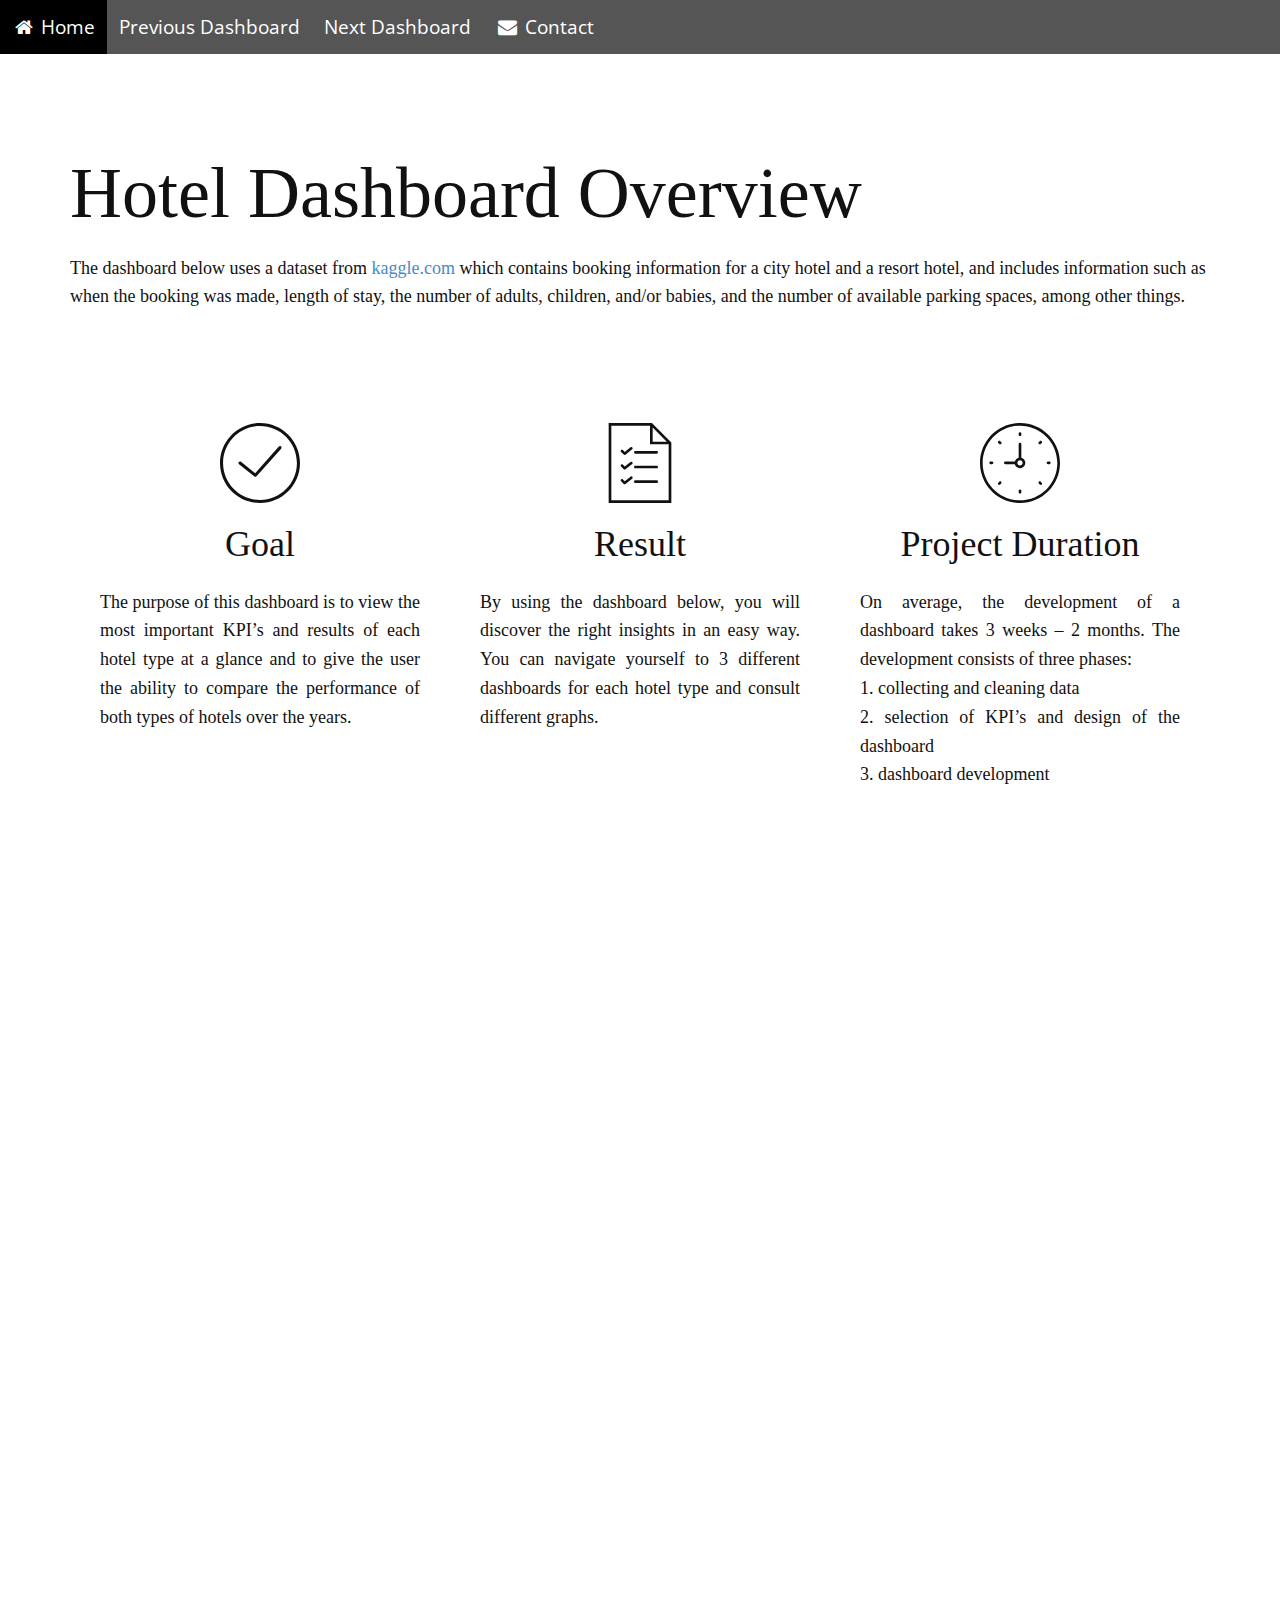
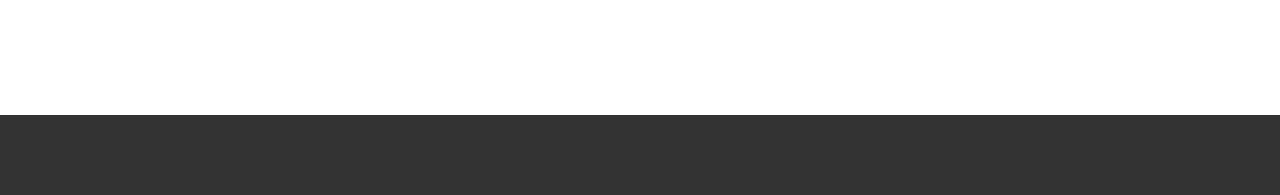
==== commit 54a17a5c: "Update index.html" ====
--- a/index.html
+++ b/index.html
@@ -2,11 +2,11 @@
 <html style="font-size: 16px;" lang="en"><head>
     <meta name="viewport" content="width=device-width, initial-scale=1.0">
     <meta charset="utf-8">
-    <meta name="keywords" content="">
+    <meta name="keywords" content="​Hotel Dashboard Overview">
     <meta name="description" content="">
-    <title>Home</title>
+    <title>Hotel Dashboard Overview</title>
     <link rel="stylesheet" href="nicepage.css" media="screen">
-<link rel="stylesheet" href="index.css" media="screen">
+<link rel="stylesheet" href="Hotel-Dashboard-Overview.css" media="screen">
     <script class="u-script" type="text/javascript" src="jquery.js" defer=""></script>
     <script class="u-script" type="text/javascript" src="nicepage.js" defer=""></script>
     <meta name="generator" content="Nicepage 6.19.6, nicepage.com">
@@ -14,30 +14,139 @@
     
     
     
+    
     <script type="application/ld+json">{
 		"@context": "http://schema.org",
 		"@type": "Organization",
-		"name": ""
-}</script>
+		"name": ""}</script>
+
+<style>
+h1 { font-family: Verdana; }
+h2 { font-family: Verdana; }	
+h3 { font-family: Verdana; }
+p { font-family: Verdana; }
+/* Style the navigation bar */
+.navbar {
+  width: 100%;
+  background-color: #555;
+  overflow: auto;
+}
+
+/* Navbar links */
+.navbar a {
+  float: left;
+  text-align: center;
+  padding: 12px;
+  color: white;
+  text-decoration: none;
+  font-size: 19px;
+}
+
+/* Navbar links on mouse-over */
+.navbar a:hover {
+  background-color: #000;
+}
+
+/* Current/active navbar link */
+.active {
+  background-color: #4acaa8;
+}
+
+/* Add responsiveness - will automatically display the navbar vertically instead of horizontally on screens less than 500 pixels */
+@media screen and (max-width: 500px) {
+  .navbar a {
+    float: none;
+    display: block;
+  }
+</style>
+	
+<section>
+<!-- Load an icon library -->
+<link rel="stylesheet" href="https://cdnjs.cloudflare.com/ajax/libs/font-awesome/4.7.0/css/font-awesome.min.css">
+
+<div class="navbar">
+  <a class="active" href="https://grigoriaangelou.github.io/"><i class="fa fa-fw fa-home"></i> Home</a>
+  <a href="https://grigoriaangelou.github.io/Customer-Loyalty-and-Market-Basket-Analysis/"> Previous Dashboard</a>
+  <a href=""> Next Dashboard</a>
+  <a href="mailto:ritaaggelou@gmail.com"><i class="fa fa-fw fa-envelope"></i> Contact</a>
+</div>
+</section>
+
     <meta name="theme-color" content="#478ac9">
-    <meta property="og:title" content="Home">
+    <meta property="og:title" content="Hotel Dashboard Overview">
     <meta property="og:type" content="website">
   <meta data-intl-tel-input-cdn-path="intlTelInput/"></head>
-  <body data-home-page="Home.html" data-home-page-title="Home" data-path-to-root="./" data-include-products="false" class="u-body u-xl-mode" data-lang="en"><header class="u-clearfix u-header u-header" id="sec-877c"><div class="u-clearfix u-sheet u-sheet-1"></div></header>
-    <section class="u-clearfix u-section-1" id="sec-cce3">
-      <div class="u-clearfix u-sheet u-sheet-1"></div>
+  <body data-path-to-root="./" data-include-products="false" class="u-body u-xl-mode" data-lang="en"><header class="u-clearfix u-header u-header" id="sec-877c"><div class="u-clearfix u-sheet u-sheet-1"></div></header>
+    <section class="u-clearfix u-section-1" id="sec-9caf">
+      <div class="u-clearfix u-sheet u-sheet-1">
+        <h1 class="u-text u-text-default u-text-1"> Hotel Dashboard Overview<br>
+        </h1>
+        <p class="u-text u-text-default u-text-2"> The dashboard below uses a dataset from&nbsp;<a href="https://www.kaggle.com/datasets/jessemostipak/hotel-booking-demand" target="_blank" class="u-active-none u-border-none u-btn u-button-style u-hover-none u-none u-text-palette-1-base u-btn-1">kaggle.com</a>&nbsp;which contains booking information for a city hotel and a resort hotel, and includes information such as when the booking was made, length of stay, the number of adults, children, and/or babies, and the number of available parking spaces, among other things.
+        </p>
+      </div>
+    </section>
+    <section class="u-align-center u-clearfix u-container-align-center-lg u-container-align-center-xl u-section-2" id="sec-b98a">
+      <div class="u-align-left u-clearfix u-sheet u-sheet-1">
+        <div class="u-expanded-width u-list u-list-1">
+          <div class="u-repeater u-repeater-1">
+            <div class="u-container-style u-list-item u-repeater-item">
+              <div class="u-container-layout u-similar-container u-container-layout-1"><span class="u-align-center u-icon u-icon-1"><svg class="u-svg-link" preserveAspectRatio="xMidYMin slice" viewBox="0 0 52 52" style=""><use xlink:href="#svg-1c90"></use></svg><svg class="u-svg-content" viewBox="0 0 52 52" x="0px" y="0px" id="svg-1c90" style="enable-background:new 0 0 52 52;"><g><path d="M26,0C11.664,0,0,11.663,0,26s11.664,26,26,26s26-11.663,26-26S40.336,0,26,0z M26,50C12.767,50,2,39.233,2,26
+		S12.767,2,26,2s24,10.767,24,24S39.233,50,26,50z"></path><path d="M38.252,15.336l-15.369,17.29l-9.259-7.407c-0.43-0.345-1.061-0.274-1.405,0.156c-0.345,0.432-0.275,1.061,0.156,1.406
+		l10,8C22.559,34.928,22.78,35,23,35c0.276,0,0.551-0.114,0.748-0.336l16-18c0.367-0.412,0.33-1.045-0.083-1.411
+		C39.251,14.885,38.62,14.922,38.252,15.336z"></path>
+</g></svg>
+            
+            
+          </span>
+                <h3 class="u-align-center u-text u-text-default u-text-1">Goal</h3>
+                <p class="u-align-justify u-text u-text-2"> The purpose of this dashboard is to view the most important KPI’s and results of each hotel type at a glance and to give the user the ability to compare the performance of both types of hotels over the years.</p>
+              </div>
+            </div>
+            <div class="u-container-style u-list-item u-repeater-item">
+              <div class="u-container-layout u-similar-container u-container-layout-2"><span class="u-align-center u-icon u-icon-2"><svg class="u-svg-link" preserveAspectRatio="xMidYMin slice" viewBox="0 0 60 60" style=""><use xlink:href="#svg-2451"></use></svg><svg class="u-svg-content" viewBox="0 0 60 60" x="0px" y="0px" id="svg-2451" style="enable-background:new 0 0 60 60;"><g><path d="M38.914,0H6.5v60h47V14.586L38.914,0z M39.5,3.414L50.086,14H39.5V3.414z M8.5,58V2h29v14h14v42H8.5z"></path><path d="M42.5,21h-16c-0.552,0-1,0.447-1,1s0.448,1,1,1h16c0.552,0,1-0.447,1-1S43.052,21,42.5,21z"></path><path d="M22.875,18.219l-4.301,3.441l-1.367-1.367c-0.391-0.391-1.023-0.391-1.414,0s-0.391,1.023,0,1.414l2,2
+		C17.987,23.901,18.243,24,18.5,24c0.22,0,0.441-0.072,0.624-0.219l5-4c0.432-0.346,0.501-0.975,0.156-1.406
+		C23.936,17.943,23.306,17.874,22.875,18.219z"></path><path d="M42.5,32h-16c-0.552,0-1,0.447-1,1s0.448,1,1,1h16c0.552,0,1-0.447,1-1S43.052,32,42.5,32z"></path><path d="M22.875,29.219l-4.301,3.441l-1.367-1.367c-0.391-0.391-1.023-0.391-1.414,0s-0.391,1.023,0,1.414l2,2
+		C17.987,34.901,18.243,35,18.5,35c0.22,0,0.441-0.072,0.624-0.219l5-4c0.432-0.346,0.501-0.975,0.156-1.406
+		C23.936,28.943,23.306,28.874,22.875,29.219z"></path><path d="M42.5,43h-16c-0.552,0-1,0.447-1,1s0.448,1,1,1h16c0.552,0,1-0.447,1-1S43.052,43,42.5,43z"></path><path d="M22.875,40.219l-4.301,3.441l-1.367-1.367c-0.391-0.391-1.023-0.391-1.414,0s-0.391,1.023,0,1.414l2,2
+		C17.987,45.901,18.243,46,18.5,46c0.22,0,0.441-0.072,0.624-0.219l5-4c0.432-0.346,0.501-0.975,0.156-1.406
+		C23.936,39.943,23.306,39.874,22.875,40.219z"></path>
+</g></svg></span>
+                <h3 class="u-align-center u-text u-text-default u-text-3"> Result</h3>
+                <p class="u-align-justify u-text u-text-4"> By using the dashboard below, you will discover the right insights in an easy way. You can navigate yourself to 3 different dashboards for each hotel type and consult different graphs.</p>
+              </div>
+            </div>
+            <div class="u-container-style u-list-item u-repeater-item">
+              <div class="u-container-layout u-similar-container u-container-layout-3"><span class="u-align-center u-icon u-icon-3"><svg class="u-svg-link" preserveAspectRatio="xMidYMin slice" viewBox="0 0 60 60" style=""><use xlink:href="#svg-6d4a"></use></svg><svg class="u-svg-content" viewBox="0 0 60 60" x="0px" y="0px" id="svg-6d4a" style="enable-background:new 0 0 60 60;"><g><path d="M30,0C13.458,0,0,13.458,0,30s13.458,30,30,30s30-13.458,30-30S46.542,0,30,0z M30,58C14.561,58,2,45.439,2,30
+		S14.561,2,30,2s28,12.561,28,28S45.439,58,30,58z"></path><path d="M31,26.021V15.879c0-0.553-0.448-1-1-1s-1,0.447-1,1v10.142c-1.399,0.364-2.494,1.459-2.858,2.858H19c-0.552,0-1,0.447-1,1
+		s0.448,1,1,1h7.142c0.447,1.72,2,3,3.858,3c2.206,0,4-1.794,4-4C34,28.02,32.72,26.468,31,26.021z M30,31.879c-1.103,0-2-0.897-2-2
+		s0.897-2,2-2s2,0.897,2,2S31.103,31.879,30,31.879z"></path><path d="M30,9.879c0.552,0,1-0.447,1-1v-1c0-0.553-0.448-1-1-1s-1,0.447-1,1v1C29,9.432,29.448,9.879,30,9.879z"></path><path d="M30,49.879c-0.552,0-1,0.447-1,1v1c0,0.553,0.448,1,1,1s1-0.447,1-1v-1C31,50.326,30.552,49.879,30,49.879z"></path><path d="M52,28.879h-1c-0.552,0-1,0.447-1,1s0.448,1,1,1h1c0.552,0,1-0.447,1-1S52.552,28.879,52,28.879z"></path><path d="M9,28.879H8c-0.552,0-1,0.447-1,1s0.448,1,1,1h1c0.552,0,1-0.447,1-1S9.552,28.879,9,28.879z"></path><path d="M44.849,13.615l-0.707,0.707c-0.391,0.391-0.391,1.023,0,1.414c0.195,0.195,0.451,0.293,0.707,0.293
+		s0.512-0.098,0.707-0.293l0.707-0.707c0.391-0.391,0.391-1.023,0-1.414S45.24,13.225,44.849,13.615z"></path><path d="M14.444,44.021l-0.707,0.707c-0.391,0.391-0.391,1.023,0,1.414c0.195,0.195,0.451,0.293,0.707,0.293
+		s0.512-0.098,0.707-0.293l0.707-0.707c0.391-0.391,0.391-1.023,0-1.414S14.834,43.631,14.444,44.021z"></path><path d="M45.556,44.021c-0.391-0.391-1.023-0.391-1.414,0s-0.391,1.023,0,1.414l0.707,0.707c0.195,0.195,0.451,0.293,0.707,0.293
+		s0.512-0.098,0.707-0.293c0.391-0.391,0.391-1.023,0-1.414L45.556,44.021z"></path><path d="M15.151,13.615c-0.391-0.391-1.023-0.391-1.414,0s-0.391,1.023,0,1.414l0.707,0.707c0.195,0.195,0.451,0.293,0.707,0.293
+		s0.512-0.098,0.707-0.293c0.391-0.391,0.391-1.023,0-1.414L15.151,13.615z"></path>
+</g></svg></span>
+                <h3 class="u-align-center u-text u-text-default u-text-5">Project Duration </h3>
+                <p class="u-align-justify u-text u-text-6"> On average, the development of a dashboard takes 3 weeks – 2 months. The development consists of three phases:<br>1. collecting and cleaning data<br>2. selection of KPI’s and design of the dashboard<br>3. dashboard development
+                </p>
+              </div>
+            </div>
+          </div>
+        </div>
+      </div>
     </section>
     
     
     
-    <footer class="u-align-center u-clearfix u-container-align-center u-footer u-grey-80 u-footer" id="sec-78fe"><div class="u-clearfix u-sheet u-sheet-1"></div></footer>
-    <section class="u-backlink u-clearfix u-grey-80">
+   <div class='tableauPlaceholder' id='viz1727365483178' style='width: 1004px; height: 836px;margin: auto;'><noscript><a href='#'><img alt='City Overview Dash ' src='https:&#47;&#47;public.tableau.com&#47;static&#47;images&#47;Ho&#47;HotelBookings_17079188087620&#47;Dashboard1&#47;1_rss.png' style='border: none' /></a></noscript><object class='tableauViz'  style='display:none;'><param name='host_url' value='https%3A%2F%2Fpublic.tableau.com%2F' /> <param name='embed_code_version' value='3' /> <param name='site_root' value='' /><param name='name' value='HotelBookings_17079188087620&#47;Dashboard1' /><param name='tabs' value='no' /><param name='toolbar' value='yes' /><param name='static_image' value='https:&#47;&#47;public.tableau.com&#47;static&#47;images&#47;Ho&#47;HotelBookings_17079188087620&#47;Dashboard1&#47;1.png' /> <param name='animate_transition' value='yes' /><param name='display_static_image' value='yes' /><param name='display_spinner' value='yes' /><param name='display_overlay' value='yes' /><param name='display_count' value='yes' /><param name='language' value='en-US' /></object></div>                <script type='text/javascript'>                    var divElement = document.getElementById('viz1727365483178');                    var vizElement = divElement.getElementsByTagName('object')[0];                    if ( divElement.offsetWidth > 800 ) { vizElement.style.width='1400px';vizElement.style.height='827px';} else if ( divElement.offsetWidth > 500 ) { vizElement.style.width='1400px';vizElement.style.height='827px';} else { vizElement.style.width='1400px';vizElement.style.height='827px';}                     var scriptElement = document.createElement('script');                    scriptElement.src = 'https://public.tableau.com/javascripts/api/viz_v1.js';                    vizElement.parentNode.insertBefore(scriptElement, vizElement);                </script>
+    
+    
+    
+  <section class="u-backlink u-clearfix u-grey-80">
       <p class="u-text">
-        <span>This site was created with the </span>
-        <a class="u-link" href="https://nicepage.com/" target="_blank" rel="nofollow">
-          <span>Nicepage</span>
-        </a>
-      </p>
+        <span></span>
+       </p>
+    </section>
+	  
     </section>
   
-</body></html>+</body></html>
--- a/Hotel-Dashboard-Overview.css
+++ b/Hotel-Dashboard-Overview.css
@@ -0,0 +1,129 @@
+.u-section-1 .u-sheet-1 {
+  min-height: 239px;
+}
+
+.u-section-1 .u-text-1 {
+  margin: 20px auto 0 0;
+}
+
+.u-section-1 .u-text-2 {
+  margin: 20px 0 33px;
+}
+
+.u-section-1 .u-btn-1 {
+  background-image: none;
+  padding: 0;
+}.u-section-2 .u-sheet-1 {
+  min-height: 454px;
+}
+
+.u-section-2 .u-list-1 {
+  margin-top: 20px;
+  margin-bottom: 60px;
+}
+
+.u-section-2 .u-repeater-1 {
+  grid-auto-columns: 33.3333%;
+  grid-template-columns: repeat(3, 33.3333%);
+  min-height: 375px;
+  grid-gap: 0px;
+}
+
+.u-section-2 .u-container-layout-1 {
+  padding: 30px;
+}
+
+.u-section-2 .u-icon-1 {
+  height: 80px;
+  width: 80px;
+  background-image: none;
+  margin: 0 auto;
+}
+
+.u-section-2 .u-text-1 {
+  margin: 20px auto 0;
+}
+
+.u-section-2 .u-text-2 {
+  margin: 21px 0 0;
+}
+
+.u-section-2 .u-container-layout-2 {
+  padding: 30px;
+}
+
+.u-section-2 .u-icon-2 {
+  height: 80px;
+  width: 80px;
+  background-image: none;
+  margin: 0 auto;
+}
+
+.u-section-2 .u-text-3 {
+  margin: 20px auto 0;
+}
+
+.u-section-2 .u-text-4 {
+  margin: 21px 0 0;
+}
+
+.u-section-2 .u-container-layout-3 {
+  padding: 30px;
+}
+
+.u-section-2 .u-icon-3 {
+  height: 80px;
+  width: 80px;
+  background-image: none;
+  margin: 0 auto;
+}
+
+.u-section-2 .u-text-5 {
+  margin: 20px auto 0;
+}
+
+.u-section-2 .u-text-6 {
+  margin: 21px 0 0;
+}
+
+@media (max-width: 1199px) {
+  .u-section-2 .u-repeater-1 {
+    grid-auto-columns: 33.333333333333336%;
+    grid-template-columns: repeat(3, 33.333333333333336%);
+    min-height: 309px;
+  }
+}
+
+@media (max-width: 991px) {
+  .u-section-2 .u-sheet-1 {
+    min-height: 50vw;
+  }
+
+  .u-section-2 .u-repeater-1 {
+    grid-auto-columns: 50%;
+    grid-template-columns: repeat(2, 50%);
+    min-height: 416px;
+  }
+}
+
+@media (max-width: 767px) {
+  .u-section-2 .u-repeater-1 {
+    grid-auto-columns: 100%;
+    grid-template-columns: 100%;
+  }
+
+  .u-section-2 .u-container-layout-1 {
+    padding-left: 10px;
+    padding-right: 10px;
+  }
+
+  .u-section-2 .u-container-layout-2 {
+    padding-left: 10px;
+    padding-right: 10px;
+  }
+
+  .u-section-2 .u-container-layout-3 {
+    padding-left: 10px;
+    padding-right: 10px;
+  }
+}